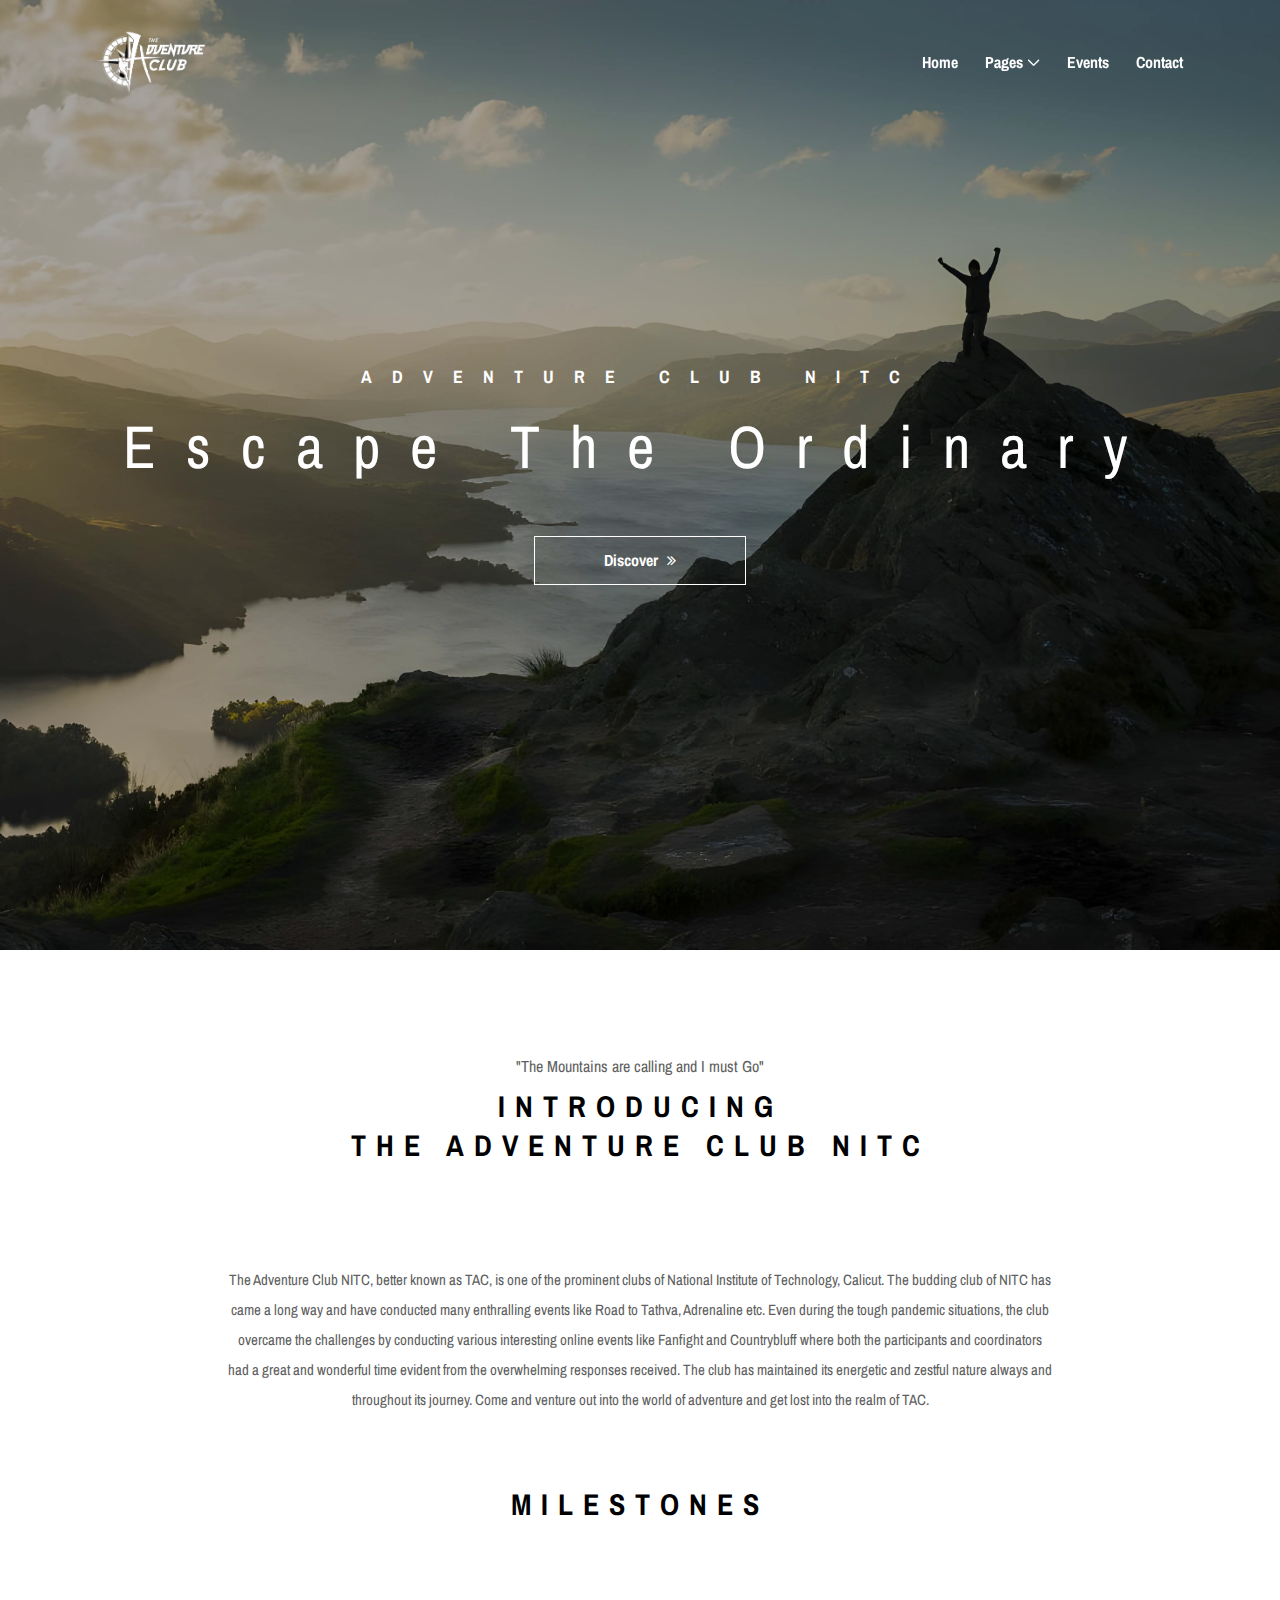
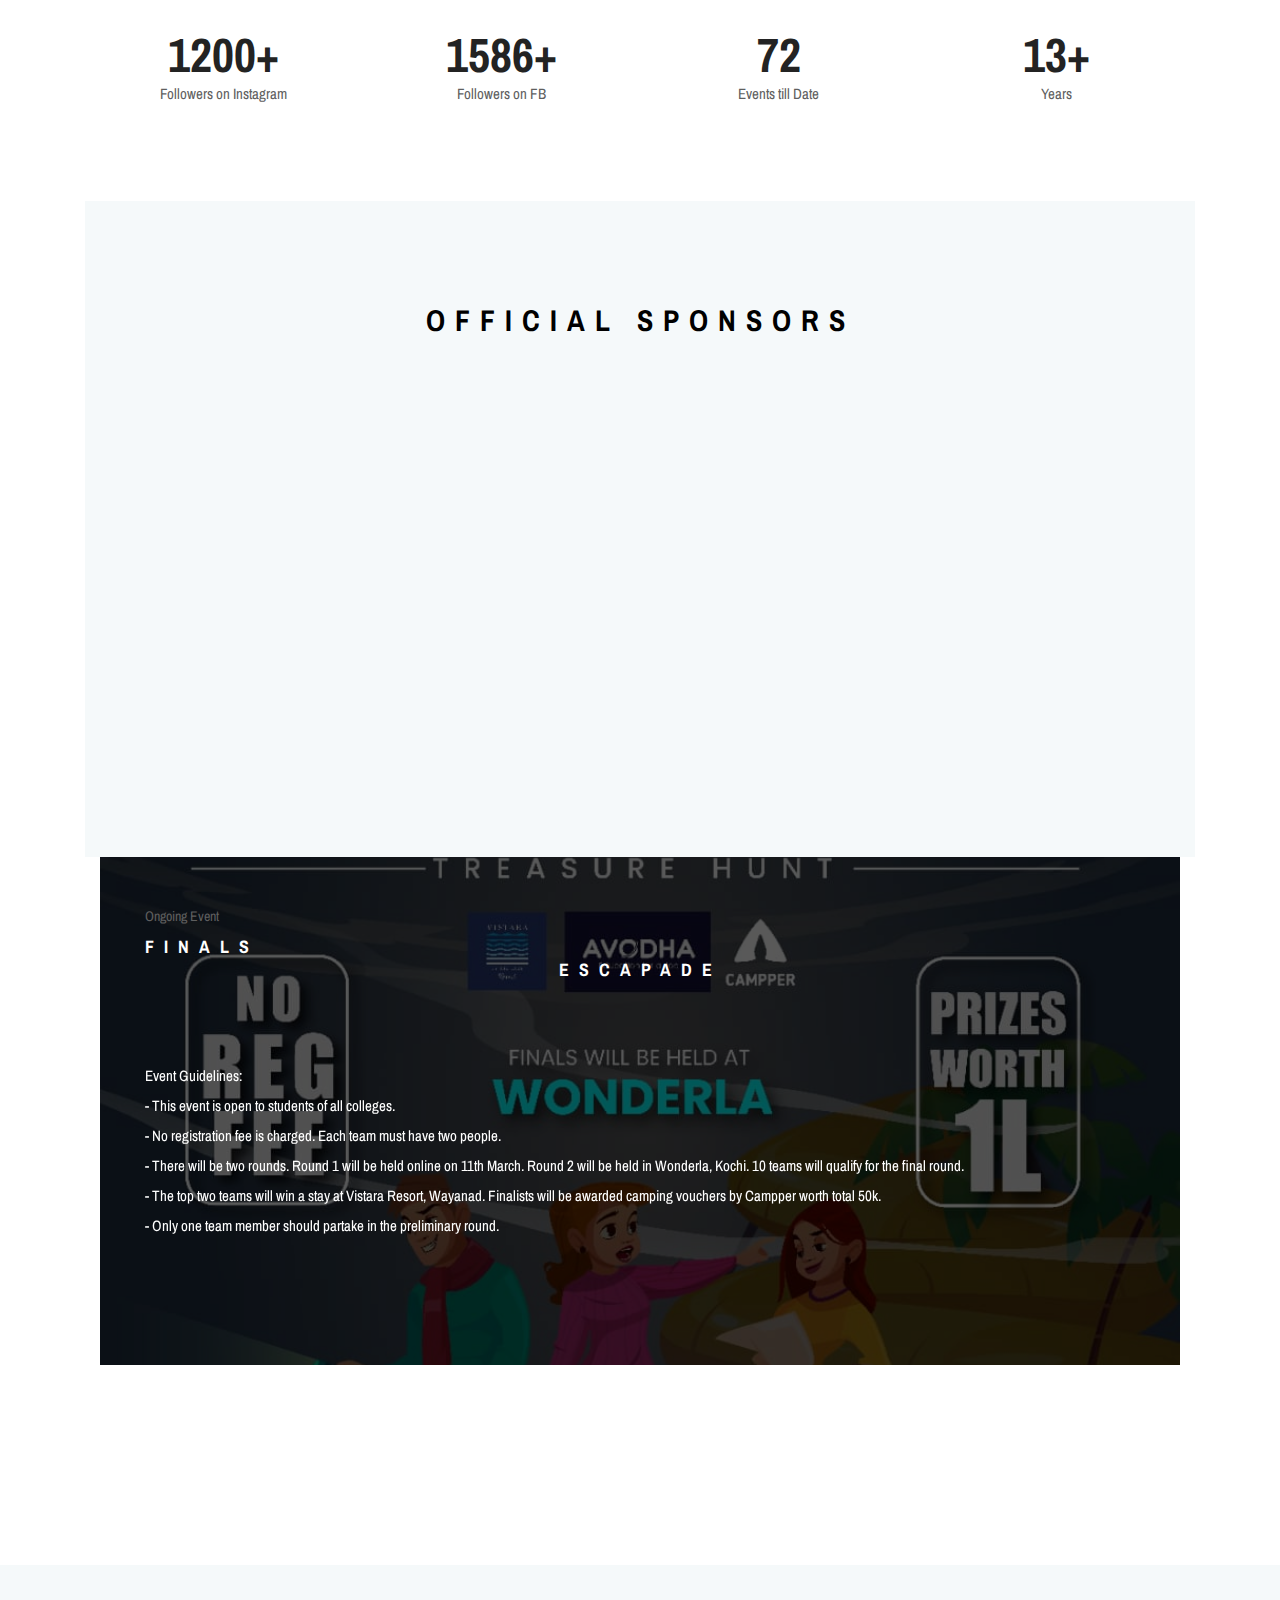
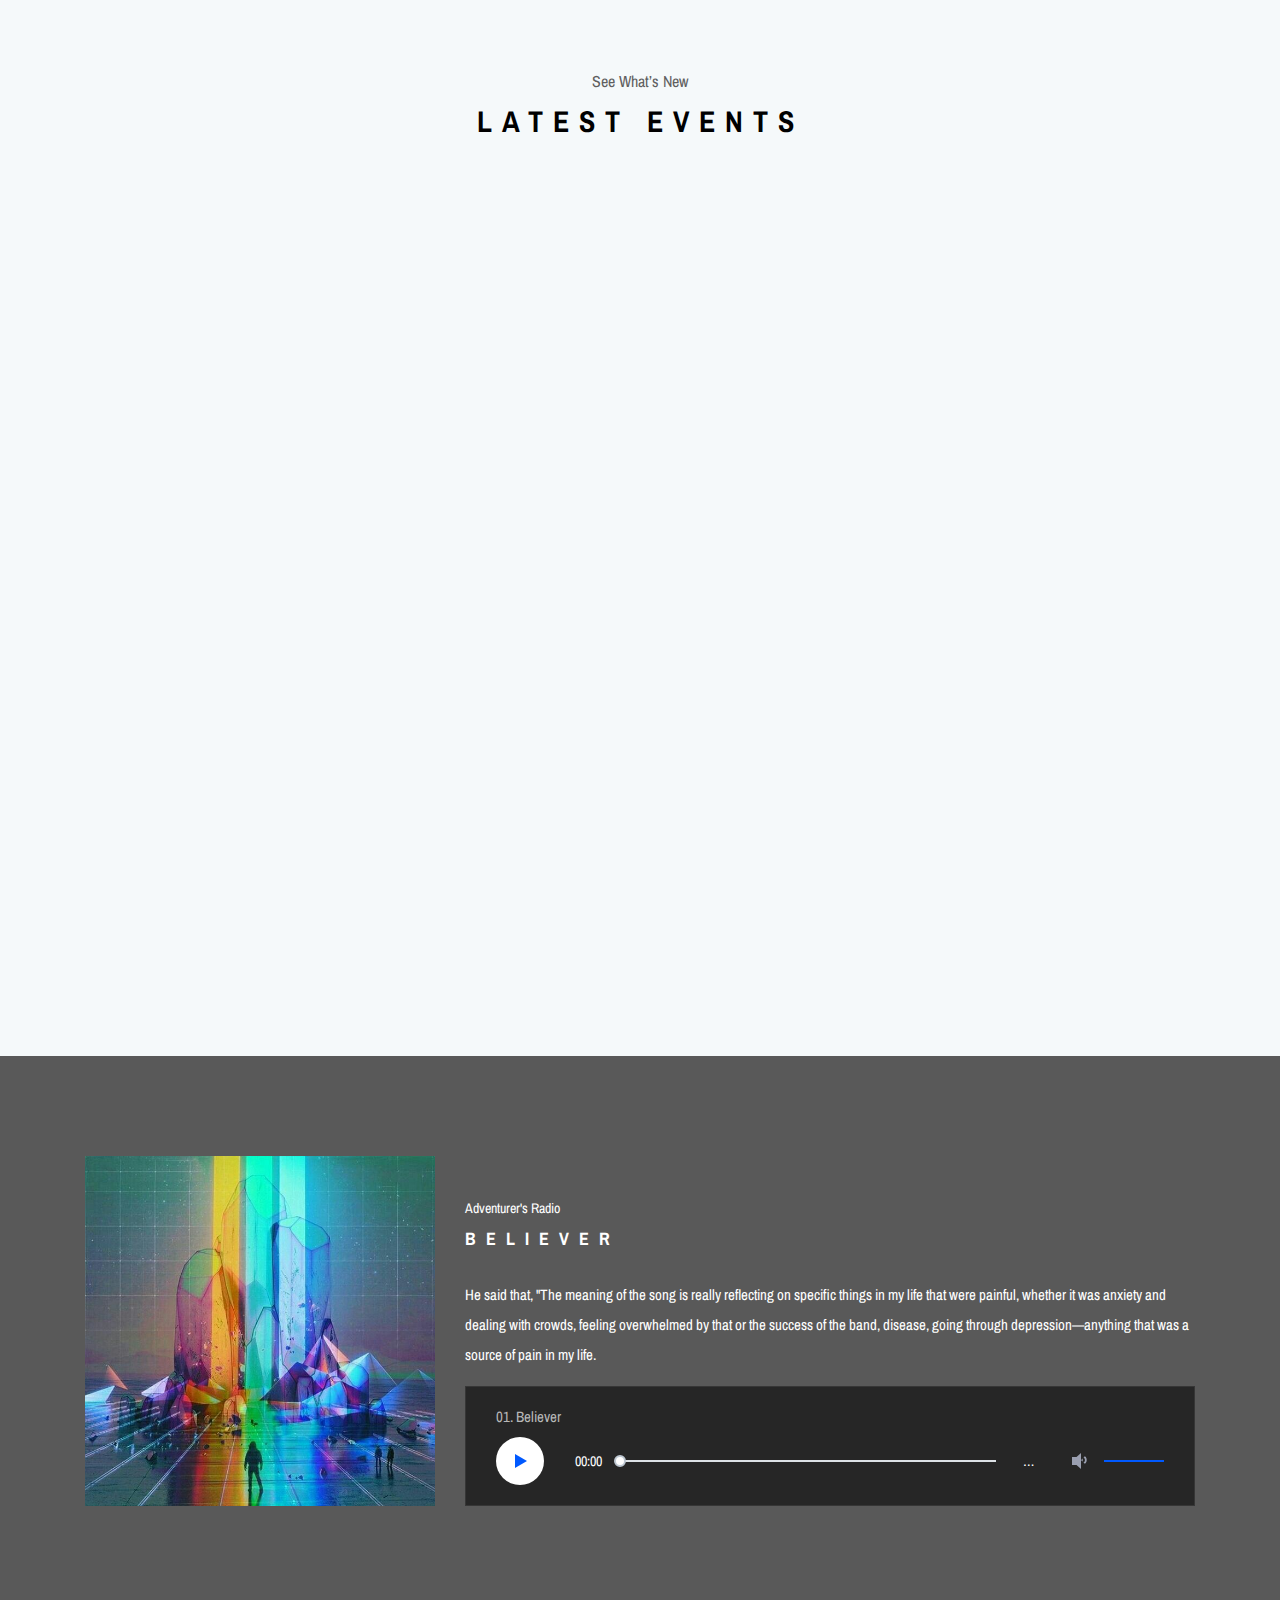
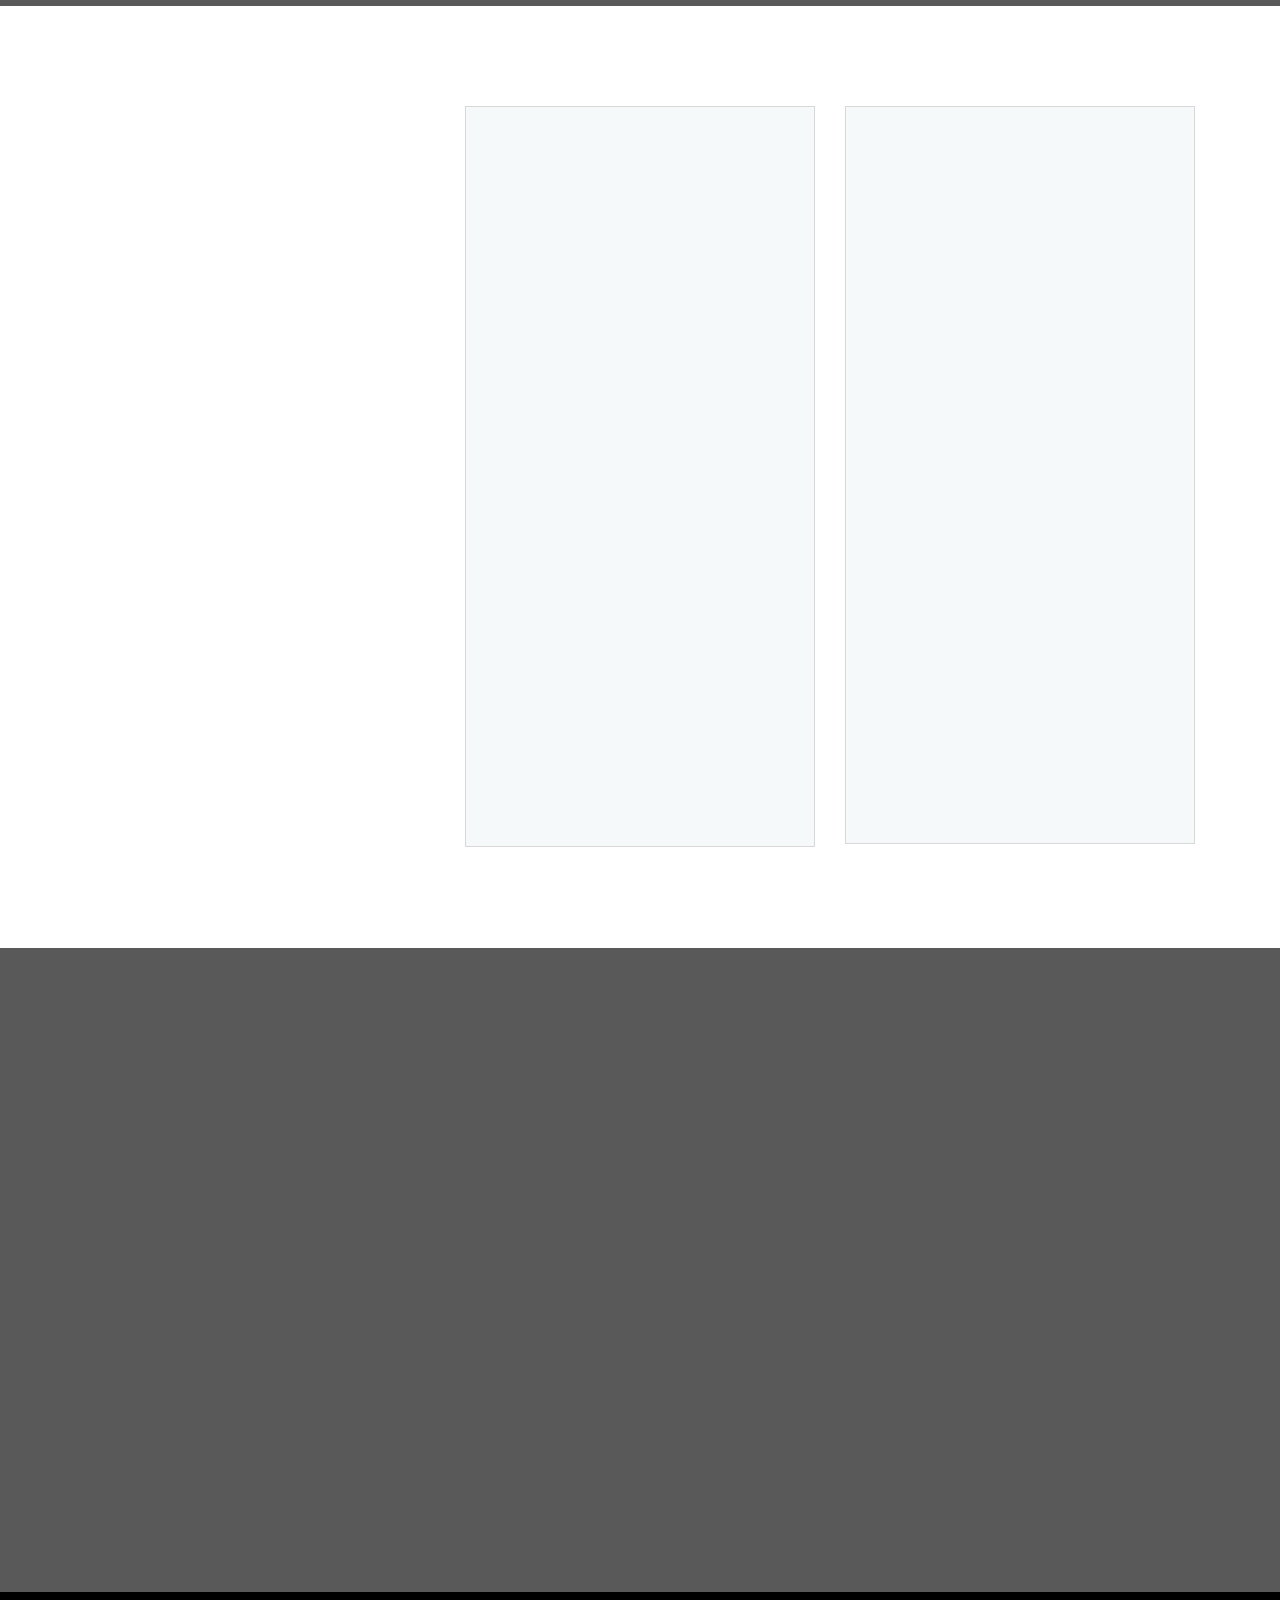
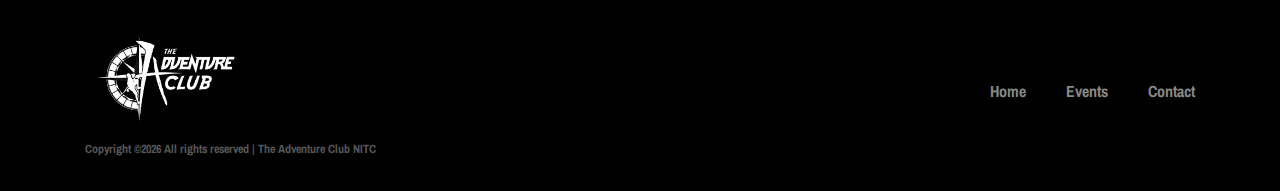
==== index.html @ 7102df71 "Update index.html" ====
<!DOCTYPE html>
<html lang="en">

<head>
    <meta charset="UTF-8">
    <meta name="description" content="">
    <meta http-equiv="X-UA-Compatible" content="IE=edge">
    <meta name="viewport" content="width=device-width, initial-scale=1, shrink-to-fit=no">
    <!-- The above 4 meta tags *must* come first in the head; any other head content must come *after* these tags -->
    <!-- Title -->
    <title>Adventure Club NITC</title> 
    <!-- Favicon -->
    <link rel="icon" href="img/favicon.ico">
    <!-- Stylesheet -->
    <link rel="stylesheet" href="style.css">

</head>

<body>
    <!-- Preloader -->
    <div class="preloader d-flex align-items-center justify-content-center">
        <div class="lds-ellipsis">
            <div></div>
            <div></div>
            <div></div>
            <div></div>
        </div>
    </div>

    <!-- ##### Header Area Start ##### -->
    <header class="header-area">
        <!-- Navbar Area -->
        <div class="oneMusic-main-menu">
            <div class="classy-nav-container breakpoint-off">
                <div class="container">
                    <!-- Menu -->
                    <nav class="classy-navbar justify-content-between" id="oneMusicNav">

                        <!-- Nav brand -->
                        <a href="index.html" class="nav-brand"><img src="img/advlogo.png" alt=""></a>

                        <!-- Navbar Toggler -->
                        <div class="classy-navbar-toggler">
                            <span class="navbarToggler"><span></span><span></span><span></span></span>
                        </div>

                        <!-- Menu -->
                        <div class="classy-menu">

                            <!-- Close Button -->
                            <div class="classycloseIcon">
                                <div class="cross-wrap"><span class="top"></span><span class="bottom"></span></div>
                            </div>

                            <!-- Nav Start -->
                            <div class="classynav">
                                <ul>
                                    <li><a href="index.html">Home</a></li>
                                    <!-- <li><a href="albums-store.html">Albums</a></li> -->
                                    <li><a href="#">Pages</a>
                                        <ul class="dropdown">
                                            <li><a href="index.html">Home</a></li>
                                            <!-- <li><a href="albums-store.html">Albums</a></li> -->
                                            <li><a href="event.html">Events</a></li>
                                            <!-- <li><a href="blog.html">News</a></li> -->
                                            <li><a href="contact.html">Contact</a></li>
                                            <!-- <li><a href="elements.html">Elements</a></li> -->
                                            <!-- <li><a href="login.html">Login</a></li>
                                            <li><a href="#">Dropdown</a>
                                                <ul class="dropdown">
                                                    <li><a href="#">Even Dropdown</a></li>
                                                    <li><a href="#">Even Dropdown</a></li>
                                                    <li><a href="#">Even Dropdown</a></li>
                                                    <li><a href="#">Even Dropdown</a>
                                                        <ul class="dropdown">
                                                            <li><a href="#">Deeply Dropdown</a></li>
                                                            <li><a href="#">Deeply Dropdown</a></li>
                                                            <li><a href="#">Deeply Dropdown</a></li>
                                                            <li><a href="#">Deeply Dropdown</a></li>
                                                            <li><a href="#">Deeply Dropdown</a></li>
                                                        </ul>
                                                    </li>
                                                    <li><a href="#">Even Dropdown</a></li>
                                                </ul>
                                            </li> -->
                                        </ul>
                                    </li>
                                    <li><a href="event.html">Events</a></li>
                                    <!-- <li><a href="blog.html">News</a></li> -->
                                    <li><a href="contact.html">Contact</a></li>
                                </ul>

                                <!-- Login/Register & Cart Button -->
                                
                            <!-- Nav End -->

                        </div>
                    </nav>
                </div>
            </div>
        </div>
    </header>
    <!-- ##### Header Area End ##### -->

    <!-- ##### Hero Area Start ##### -->
    <section class="hero-area">
        <div class="hero-slides owl-carousel">
            <!-- Single Hero Slide -->
            <div class="single-hero-slide d-flex align-items-center justify-content-center">
                <!-- Slide Img -->
                <div class="slide-img bg-img" style="background-image: url(img/backg.jpg);"></div>
                <!-- Slide Content -->
                <div class="container">
                    <div class="row">
                        <div class="col-12">
                            <div class="hero-slides-content text-center">
                                <h6 data-animation="fadeInUp" data-delay="100ms">Adventure Club NITC</h6>
                                <h2 data-animation="fadeInUp" data-delay="300ms">Escape the Ordinary<span>Escape the Ordinary</span></h2>
                                <a data-animation="fadeInUp" data-delay="500ms" href="#" class="btn oneMusic-btn mt-50">Discover <i class="fa fa-angle-double-right"></i></a>
                            </div>
                        </div>
                    </div>
                </div>
            </div>

            <!-- Single Hero Slide -->
            <div class="single-hero-slide d-flex align-items-center justify-content-center">
                <!-- Slide Img -->
                <div class="slide-img bg-img" style="background-image: url(img/NIT_Calicut.jpg);"></div>
                <!-- Slide Content -->
                <div class="container">
                    <div class="row">
                        <div class="col-12">
                            <div class="hero-slides-content text-center">
                                <h6 data-animation="fadeInUp" data-delay="100ms">Adventure Club NITC</h6>
                                <h2 data-animation="fadeInUp" data-delay="300ms">Escape the Ordinary <span>Escape the Ordinary</span></h2>
                                <a data-animation="fadeInUp" data-delay="500ms" href="#" class="btn oneMusic-btn mt-50">Discover <i class="fa fa-angle-double-right"></i></a>
                            </div>
                        </div>
                    </div>
                </div>
            </div>
        </div>
    </section>
    <!-- ##### Hero Area End ##### -->

    <!-- ##### Latest Albums Area Start ##### -->
    <section class="latest-albums-area section-padding-100">
        <div class="container">
            <div class="row">
                <div class="col-12">
                    <div class="section-heading style-2" id="intro">
                        <p>"The Mountains are calling and I must Go"</p>
                        <h2>INTRODUCING</h2>
                        <h2>The Adventure Club NITC</h2>
                    </div>
                </div>
            </div>
            <div class="row justify-content-center">
                <div class="col-12 col-lg-9">
                    <div class="ablums-text text-center mb-70">
                        <p>The Adventure Club NITC, better known as TAC, is one of the prominent clubs of National Institute of Technology, Calicut. The budding club of NITC has came a long way and have conducted many enthralling events like Road to Tathva, Adrenaline etc. Even during the tough pandemic situations, the club overcame the challenges by conducting various interesting online events like Fanfight and Countrybluff where both the participants and coordinators had a great and wonderful time evident from the overwhelming responses received. The club has maintained its energetic and zestful nature always and throughout its journey. Come and venture out into the world of adventure and get lost into the realm of TAC.</p>
                    </div>
                </div>
            </div>
            <!-- ========== Milestones ========== -->
            <div class="col-12">
                <div class="section-heading style-2">
                    <h2>Milestones</h2>
                </div>
            </div>

            <div class="col-12">
                <div class="oneMusic-cool-facts-area text-center">
                    <div class="row">

                        <!-- Single Cool Facts -->
                        <div class="col-12 col-sm-6 col-lg-3">
                            <div class="single-cool-fact mb-100">
                                <div class="scf-text">
                                    <h2><span class="counter">1200</span>+</h2>
                                    <p>Followers on Instagram</p>
                                </div>
                            </div>
                        </div>

                        <!-- Single Cool Facts -->
                        <div class="col-12 col-sm-6 col-lg-3">
                            <div class="single-cool-fact mb-100">
                                <div class="scf-text">
                                    <h2><span class="counter">1586</span>+</h2>
                                    <p>Followers on FB</p>
                                </div>
                            </div>
                        </div>

                        <!-- Single Cool Facts -->
                        <div class="col-12 col-sm-6 col-lg-3">
                            <div class="single-cool-fact mb-100">
                                <div class="scf-text">
                                    <h2><span class="counter">72</span></h2>
                                    <p>Events till Date</p>
                                </div>
                            </div>
                        </div>

                        <!-- Single Cool Facts -->
                        <div class="col-12 col-sm-6 col-lg-3">
                            <div class="single-cool-fact mb-100">
                                <div class="scf-text">
                                    <h2><span class="counter">13</span>+</h2>
                                    <p>Years</p>
                                </div>
                            </div>
                        </div>

                        

                    </div>
                </div>
            </div>


            

                        <!-- ========== Official Sponsers ========== -->
                       
                        <!-- ========== Official Sponsers ========== -->

                        <section class="oneMusic-buy-now-area has-fluid bg-gray section-padding-100">
                            <div class="container-fluid">
                                <div class="row">
                                    <div class="col-12">
                                        <div class="section-heading style-2">
                                    
                                            <h2>Official Sponsors</h2>
                                        </div>
                                    </div>
                                </div>
                    
                                <div class="row">
                    
                                     <!-- Single Album Area -->
                                     <div class="col-12 col-sm-6 col-md-4 col-lg-4">
                                        <div class="single-album-area wow fadeInUp" data-wow-delay="500ms">
                                            <div class="album-thumb">
                                                <img src="neena/wonderla.jpeg" alt="">
                                            </div>
                                            <div class="album-info">
                                                <a href="https://www.wonderla.com/ticket-prices/wonderla-kochi.html">
                                                    <h5>Wonderla Kochi</h5>
                                                </a>
                                                <!-- <p>Feb 2022</p> -->
                                            </div>
                                        </div>
                                    </div>
                    
                                
                    
                                    <!-- Single Album Area -->
                                    <div class="col-12 col-sm-6 col-md-4 col-lg-4">
                                        <div class="single-album-area wow fadeInUp" data-wow-delay="100ms">
                                            <div class="album-thumb">
                                                <img src="neena/avodha.jpeg" alt="">
                                            </div>
                                            <div class="album-info">
                                                <a href="https://avodha.com/">
                                                    <h5>Avodha Edutech Kochi</h5>
                                                </a>
                                                
                                            </div>
                                        </div>
                                    </div>
                    
                                   
                    
                    
                                   
                                    <!-- Single Album Area -->
                                    <div class="col-12 col-sm-6 col-md-4 col-lg-4">
                                        <div class="single-album-area wow fadeInUp" data-wow-delay="400ms">
                                            <div class="album-thumb">
                                                <img src="neena/vistara.gif" alt="">
                                            </div>
                                            <div class="album-info">
                                                <a href="https://vistararesort.com/">
                                                    <h5>Vistara Resort Wayanad</h5>
                                                </a>
                                                
                                            </div>
                                        </div>
                                    </div>
                    
                    
                                </div>
                    
                        </section>

            <!-- <div class="row">
                <div class="col-12">
                    <div class="albums-slideshow owl-carousel"> -->
                        <!-- Single Album -->
                        <!-- <div class="single-album">
                            <img src="img/bg-img/a1.jpg" alt="">
                            <div class="album-info">
                                <a href="#">
                                    <h5>The Cure</h5>
                                </a>
                                <p>Second Song</p>
                            </div>
                        </div> -->

                        <!-- Single Album -->
                        <!-- <div class="single-album">
                            <img src="img/bg-img/a2.jpg" alt="">
                            <div class="album-info">
                                <a href="#">
                                    <h5>Sam Smith</h5>
                                </a>
                                <p>Underground</p>
                            </div>
                        </div> -->

                        <!-- Single Album -->
                        <!-- <div class="single-album">
                            <img src="img/bg-img/a3.jpg" alt="">
                            <div class="album-info">
                                <a href="#">
                                    <h5>Will I am</h5>
                                </a>
                                <p>First</p>
                            </div>
                        </div> -->

                        <!-- Single Album -->
                        <!-- <div class="single-album">
                            <img src="img/bg-img/a4.jpg" alt="">
                            <div class="album-info">
                                <a href="#">
                                    <h5>The Cure</h5>
                                </a>
                                <p>Second Song</p>
                            </div>
                        </div> -->

                        <!-- Single Album -->
                        <!-- <div class="single-album">
                            <img src="img/bg-img/a5.jpg" alt="">
                            <div class="album-info">
                                <a href="#">
                                    <h5>DJ SMITH</h5>
                                </a>
                                <p>The Album</p>
                            </div>
                        </div> -->

                        <!-- Single Album -->
                        <!-- <div class="single-album">
                            <img src="img/bg-img/a6.jpg" alt="">
                            <div class="album-info">
                                <a href="#">
                                    <h5>The Ustopable</h5>
                                </a>
                                <p>Unplugged</p>
                            </div>
                        </div> -->

                        <!-- Single Album -->
                        <!-- <div class="single-album">
                            <img src="img/bg-img/a7.jpg" alt="">
                            <div class="album-info">
                                <a href="#">
                                    <h5>Beyonce</h5>
                                </a>
                                <p>Songs</p>
                            </div>
                        </div> -->

                        <div class="col-12 col-lg-12">
                            <div class="testimonials-area mb-100 bg-img bg-overlay" style="background-image: url(img/bg-img/bg-3.jpg);">
                                <div class="section-heading white text-left mb-50">
                                    <p>Ongoing Event</p>
                                    <h2>FINALS</h2>
                                    <h2 style="text-align: center;">Escapade</h2>


                                </div>
                                <!-- Testimonial Slide -->
                                <div class="testimonials-slide owl-carousel">
                                    <!-- Single Slide -->
                                    <div class="single-slide">
                                        
                                        

                                        <div class="testimonial-info d-flex align-items-center">
                                            <p>Event Guidelines: <br>

                                                - This event is open to students of all colleges.<br>
                                                
                                               - No registration fee is charged. Each team must have two people.<br>
                                                
                                                - There will be two rounds. Round 1 will be held online on 11th March. Round 2 will be held in
                                                
                                                Wonderla, Kochi. 10 teams will qualify for the final round.<br>
                                                
                                                -
                                                
                                                The top two teams will win a stay at Vistara Resort,
                                                
                                                Wayanad. Finalists will be awarded camping vouchers by
                                                
                                                Campper worth total 50k. <br>- Only one team member should partake in the
                                                
                                                preliminary round. </p>
                                            
                                           
                                           
                                        </div>
                                       

                                        <div class="col-12 text-center wow fadeInUp" data-wow-delay="500ms">
                                            <a href="#"><button class="btn oneMusic-btn mt-30" type="submit">View Winners<i class="fa fa-angle-double-right"></i></button></a>
                                        </div>

                                    </div>
                                    <!-- Single Slide -->
                                    <!-- <div class="single-slide">
                                        <p>Nam tristique ex vel magna tincidunt, ut porta nisl finibus. Vivamus eu dolor eu quam varius rutrum. Fusce nec justo id sem aliquam fringilla nec non lacus. Suspendisse eget lobortis nisi, ac cursus odio. Vivamus nibh velit, rutrum.</p>
                                        <div class="testimonial-info d-flex align-items-center">
                                            <div class="testimonial-thumb">
                                                <img src="img/bg-img/t1.jpg" alt="">
                                            </div>
                                            <p>Nazrul Islam, Developer</p>
                                        </div>
                                    </div> -->
                                </div>
                            </div>
                        </div>

                    </div>
                </div>
            </div>
        </div>
    </section>
    <!-- ##### Latest Albums Area End ##### -->


    <!-- ##### Buy Now Area Start ##### -->
    <section class="oneMusic-buy-now-area has-fluid bg-gray section-padding-100">
        <div class="container-fluid">
            <div class="row">
                <div class="col-12">
                    <div class="section-heading style-2">
                        <p>See What’s New</p>
                        <h2>Latest Events</h2>
                    </div>
                </div>
            </div>

            <div class="row">

                 <!-- Single Album Area -->
                 <div class="col-12 col-sm-6 col-md-4 col-lg-2">
                    <div class="single-album-area wow fadeInUp" data-wow-delay="500ms">
                        <div class="album-thumb">
                            <img src="img/saleem/road to tatva.png" alt="">
                        </div>
                        <div class="album-info">
                            <a href="#">
                                <h5>Road To Tatva</h5>
                            </a>
                            <p>Feb 2022</p>
                        </div>
                    </div>
                </div>

                <!-- Single Album Area -->
                <div class="col-12 col-sm-6 col-md-4 col-lg-2">
                    <div class="single-album-area wow fadeInUp" data-wow-delay="100ms">
                        <div class="album-thumb">
                            <img src="img/saleem/Country.jpg" alt="">
                            <!-- Album Price -->
                            
                            <!-- Play Icon -->
                            
                        </div>
                        <div class="album-info">
                            <a href="#">
                                <h5>Country Bluff</h5>
                            </a>
                            <p>Dec 2021</p>
                        </div>
                    </div>
                </div>

                <!-- Single Album Area -->
                <div class="col-12 col-sm-6 col-md-4 col-lg-2">
                    <div class="single-album-area wow fadeInUp" data-wow-delay="200ms">
                        <div class="album-thumb">
                            <img src="img/saleem/Onamchains.jpg" alt="">
                        </div>
                        <div class="album-info">
                            <a href="#">
                                <h5>ഓണചങ്ങല</h5>
                            </a>
                            <p>Aug 2021</p>
                        </div>
                    </div>
                </div>


               
                <!-- Single Album Area -->
                <div class="col-12 col-sm-6 col-md-4 col-lg-2">
                    <div class="single-album-area wow fadeInUp" data-wow-delay="600ms">
                        <div class="album-thumb">
                            <img src="img/saleem/snap.jpg" alt="">
                        </div>
                        <div class="album-info">
                            <a href="#">
                                <h5>Snapchart Workshop</h5>
                            </a>
                            <p>June 2021</p>
                        </div>
                    </div>
                </div>

                <!-- Single Album Area -->
                <div class="col-12 col-sm-6 col-md-4 col-lg-2">
                    <div class="single-album-area wow fadeInUp" data-wow-delay="600ms">
                        <div class="album-thumb">
                            <img src="img/saleem/fan_fight.jpg" alt="">
                        </div>
                        <div class="album-info">
                            <a href="#">
                                <h5>Fan-Fight</h5>
                            </a>
                            <p>March 2021</p>
                        </div>
                    </div>
                </div>

                <!-- Single Album Area -->
                <div class="col-12 col-sm-6 col-md-4 col-lg-2">
                    <div class="single-album-area wow fadeInUp" data-wow-delay="100ms">
                        <div class="album-thumb">
                            <img src="img/saleem/faux.jpg" alt="">
                        </div>
                        <div class="album-info">
                            <a href="#">
                                <h5>Faus Pass</h5>
                            </a>
                            <p>March 2021</p>
                        </div>
                    </div>
                </div>

                <!-- Single Album Area -->
                <div class="col-12 col-sm-6 col-md-4 col-lg-2">
                    <div class="single-album-area wow fadeInUp" data-wow-delay="300ms">
                        <div class="album-thumb">
                            <img src="img/saleem/ludo.jpg" alt="">
                           
                        </div>
                        <div class="album-info">
                            <a href="#">
                                <h5>Ludo</h5>
                            </a>
                            <p>Nov 2020</p>
                        </div>
                    </div>
                </div>

                   <!-- Single Album Area -->
                   <div class="col-12 col-sm-6 col-md-4 col-lg-2">
                    <div class="single-album-area wow fadeInUp" data-wow-delay="300ms">
                        <div class="album-thumb">
                            <img src="img/saleem/AmongUS.jpg" alt="">
                        </div>
                        <div class="album-info">
                            <a href="#">
                                <h5>Among Us</h5>
                            </a>
                            <p>Nov 2020</p>
                        </div>
                    </div>
                </div>


                <!-- Single Album Area -->
                <div class="col-12 col-sm-6 col-md-4 col-lg-2">
                    <div class="single-album-area wow fadeInUp" data-wow-delay="200ms">
                        <div class="album-thumb">
                            <img src="img/saleem/ipl.jpg" alt="">
                        </div>
                        <div class="album-info">
                            <a href="#">
                                <h5>IPL prediction</h5>
                            </a>
                            <p>Sep 2020</p>
                        </div>
                    </div>
                </div>

                 <!-- Single Album Area -->
                 <div class="col-12 col-sm-6 col-md-4 col-lg-2">
                    <div class="single-album-area wow fadeInUp" data-wow-delay="500ms">
                        <div class="album-thumb">
                            <img src="img/saleem/advrenture_onam.jpg" alt="">
                           
                        </div>
                        <div class="album-info">
                            <a href="#">
                                <h5>Adventure Onam</h5>
                            </a>
                            <p>Aug 2020</p>
                        </div>
                    </div>
                </div>

                
             
                <!-- Single Album Area -->
                <div class="col-12 col-sm-6 col-md-4 col-lg-2">
                    <div class="single-album-area wow fadeInUp" data-wow-delay="400ms">
                        <div class="album-thumb">
                            <img src="img/saleem/Adrenaline19.jpg" alt="">
                        </div>
                        <div class="album-info">
                            <a href="#">
                                <h5>Adrenaline</h5>
                            </a>
                            <p>Feb 2019</p>
                        </div>
                    </div>
                </div>


               
                <!-- Single Album Area -->
                <div class="col-12 col-sm-6 col-md-4 col-lg-2">
                    <div class="single-album-area wow fadeInUp" data-wow-delay="400ms">
                        <div class="album-thumb">
                            <img src="img/saleem/pubg.jpg" alt="">
                        </div>
                        <div class="album-info">
                            <a href="#">
                                <h5>PUBG</h5>
                            </a>
                            <p>Sep 2018</p>
                        </div>
                    </div>
                </div>


            </div>

            <div class="row">
                <div class="col-12">
                    <div class="load-more-btn text-center wow fadeInUp" data-wow-delay="300ms">
                        <a href="#" class="btn oneMusic-btn">Load More <i class="fa fa-angle-double-right"></i></a>
                    </div>
                </div>
            </div>
        </div>
    </section>
    <!-- ##### Buy Now Area End ##### -->

    <!-- ##### Featured Artist Area Start ##### -->
    <section class="featured-artist-area section-padding-100 bg-img bg-overlay bg-fixed" style="background-image: url(img/bg-img/bg-4.jpg);">
        <div class="container">
            <div class="row align-items-end">
                <div class="col-12 col-md-5 col-lg-4">
                    <div class="featured-artist-thumb">
                        <img src="img/bg-img/fa.jpg" alt="">
                    </div>
                </div>
                <div class="col-12 col-md-7 col-lg-8">
                    <div class="featured-artist-content">
                        <!-- Section Heading -->
                        <div class="section-heading white text-left mb-30">
                            <p>Adventurer's Radio</p>
                            <h2>Believer</h2>
                        </div>
                        <p>He said that, "The meaning of the song is really reflecting on specific things in my life that were painful, whether it was anxiety and dealing with crowds, feeling overwhelmed by that or the success of the band, disease, going through depression—anything that was a source of pain in my life.</p>
                        <div class="song-play-area">
                            <div class="song-name">
                                <p>01. Believer</p>
                            </div>
                            <audio preload="auto" controls>
                                <source src="audio/dummy-audio.mp3">
                            </audio>
                        </div>
                    </div>
                </div>
            </div>
        </div>
    </section>
    <!-- ##### Featured Artist Area End ##### -->

    <!-- ##### Miscellaneous Area Start ##### -->
    <section class="miscellaneous-area section-padding-100-0">
        <div class="container">
            <div class="row">
                <!-- ***** Weeks Top ***** -->
                <div class="col-12 col-lg-4">
                    <div class="weeks-top-area mb-100">
                        <div class="section-heading text-left mb-50 wow fadeInUp" data-wow-delay="50ms">
                            <p>See what’s Popular</p>
                            <h2>Voted Terrain</h2>
                        </div>

                        <!-- Single Top Item -->
                        <div class="single-top-item d-flex wow fadeInUp" data-wow-delay="100ms">
                            <div class="thumbnail">
                                <img src="img/bg-img/wt1.jpeg" alt="">
                            </div>
                            <div class="content-">
                                <h6>1 . Beach</h6>
                                <p>23%</p>
                            </div>
                        </div>

                        <!-- Single Top Item -->
                        <div class="single-top-item d-flex wow fadeInUp" data-wow-delay="150ms">
                            <div class="thumbnail">
                                <img src="img/bg-img/wt2.jpg" alt="">
                            </div>
                            <div class="content-">
                                <h6>2 . Mountain</h6>
                                <p>21%</p>
                            </div>
                        </div>

                        <!-- Single Top Item -->
                        <div class="single-top-item d-flex wow fadeInUp" data-wow-delay="200ms">
                            <div class="thumbnail">
                                <img src="img/bg-img/wt3.jpg" alt="">
                            </div>
                            <div class="content-">
                                <h6>3 . Forest</h6>
                                <p>18%</p>
                            </div>
                        </div>

                        <!-- Single Top Item -->
                        <div class="single-top-item d-flex wow fadeInUp" data-wow-delay="250ms">
                            <div class="thumbnail">
                                <img src="img/bg-img/wt4.jpg" alt="">
                            </div>
                            <div class="content-">
                                <h6>4 . Hill</h6>
                                <p>16%</p>
                            </div>
                        </div>

                        <!-- Single Top Item -->
                        <div class="single-top-item d-flex wow fadeInUp" data-wow-delay="300ms">
                            <div class="thumbnail">
                                <img src="img/bg-img/wt5.jpg" alt="">
                            </div>
                            <div class="content-">
                                <h6>5 . Lake</h6>
                                <p>12%</p>
                            </div>
                        </div>

                        <!-- Single Top Item -->
                        <div class="single-top-item d-flex wow fadeInUp" data-wow-delay="350ms">
                            <div class="thumbnail">
                                <img src="img/bg-img/wt6.jpg" alt="">
                            </div>
                            <div class="content-">
                                <h6>6 . Desert</h6>
                                <p>10%</p>
                            </div>
                        </div>

                    </div>
                </div>

                <!-- ***** New Hits Songs ***** -->
                <div class="col-12 col-lg-4">
                    <div class="new-hits-area mb-100">
                        <div class="section-heading text-left mb-50 wow fadeInUp" data-wow-delay="50ms">
                            <p>Tuned</p>
                            <h2>Adventurer's Playlist</h2>
                        </div>

                        <!-- Single Top Item -->
                        <div class="single-new-item d-flex align-items-center justify-content-between wow fadeInUp" data-wow-delay="100ms">
                            <div class="first-part d-flex align-items-center">
                                <div class="thumbnail">
                                    <img src="img/bg-img/wt7.jpg" alt="">
                                </div>
                                <div class="content-">
                                    <h6>Thunder</h6>
                                    <p>Imagine Dragons</p>
                                </div>
                            </div>
                            <audio preload="auto" controls>
                                <source src="audio/Thunder.mp3">
                            </audio>
                        </div>

                        <!-- Single Top Item -->
                        <div class="single-new-item d-flex align-items-center justify-content-between wow fadeInUp" data-wow-delay="150ms">
                            <div class="first-part d-flex align-items-center">
                                <div class="thumbnail">
                                    <img src="img/bg-img/wt8.jpg" alt="">
                                </div>
                                <div class="content-">
                                    <h6>Counting Stars</h6>
                                    <p>One Republic</p>
                                </div>
                            </div>
                            <audio preload="auto" controls>
                                <source src="audio/CS.mp3">
                            </audio>
                        </div>

                        <!-- Single Top Item -->
                        <div class="single-new-item d-flex align-items-center justify-content-between wow fadeInUp" data-wow-delay="200ms">
                            <div class="first-part d-flex align-items-center">
                                <div class="thumbnail">
                                    <img src="img/bg-img/wt9.jpg" alt="">
                                </div>
                                <div class="content-">
                                    <h6>Numb</h6>
                                    <p>Linkin Park</p>
                                </div>
                            </div>
                            <audio preload="auto" controls>
                                <source src="audio/Numb.mp3">
                            </audio>
                        </div>

                        <!-- Single Top Item -->
                        <div class="single-new-item d-flex align-items-center justify-content-between wow fadeInUp" data-wow-delay="250ms">
                            <div class="first-part d-flex align-items-center">
                                <div class="thumbnail">
                                    <img src="img/bg-img/wt10.jpg" alt="">
                                </div>
                                <div class="content-">
                                    <h6>Battle Symphony</h6>
                                    <p>Linkin Park</p>
                                </div>
                            </div>
                            <audio preload="auto" controls>
                                <source src="audio/BS.mp3">
                            </audio>
                        </div>

                        <!-- Single Top Item -->
                        <div class="single-new-item d-flex align-items-center justify-content-between wow fadeInUp" data-wow-delay="300ms">
                            <div class="first-part d-flex align-items-center">
                                <div class="thumbnail">
                                    <img src="img/bg-img/wt11.jpg" alt="">
                                </div>
                                <div class="content-">
                                    <h6>On My Way</h6>
                                    <p>Alan Walker</p>
                                </div>
                            </div>
                            <audio preload="auto" controls>
                                <source src="audio/OMW.mp3">
                            </audio>
                        </div>

                        <!-- Single Top Item -->
                        <div class="single-new-item d-flex align-items-center justify-content-between wow fadeInUp" data-wow-delay="350ms">
                            <div class="first-part d-flex align-items-center">
                                <div class="thumbnail">
                                    <img src="img/bg-img/wt12.jpg" alt="">
                                </div>
                                <div class="content-">
                                    <h6>Payphone</h6>
                                    <p>Maroon 5</p>
                                </div>
                            </div>
                            <audio preload="auto" controls>
                                <source src="audio/PP.mp3">
                            </audio>
                        </div>
                    </div>
                </div>

                <!-- ***** Popular Artists ***** -->
                <div class="col-12 col-lg-4">
                    <div class="popular-artists-area mb-100">
                        <div class="section-heading text-left mb-50 wow fadeInUp" data-wow-delay="50ms">
                            <p>Curated</p>
                            <h2>Bucket List</h2>
                        </div>

                        <!-- Single Artist -->
                        <div class="single-artists d-flex align-items-center wow fadeInUp" data-wow-delay="100ms">
                            <div class="thumbnail">
                                <img src="img/bg-img/pa1.jpg" alt="">
                            </div>
                            <div class="content-">
                                <p>1. Solang valley</p>
                            </div>
                        </div>

                        <!-- Single Artist -->
                        <div class="single-artists d-flex align-items-center wow fadeInUp" data-wow-delay="150ms">
                            <div class="thumbnail">
                                <img src="img/bg-img/pa2.jpg" alt="">
                            </div>
                            <div class="content-">
                                <p>2. Wei Sadong falls</p>
                            </div>
                        </div>

                        <!-- Single Artist -->
                        <div class="single-artists d-flex align-items-center wow fadeInUp" data-wow-delay="200ms">
                            <div class="thumbnail">
                                <img src="img/bg-img/pa3.jpg" alt="">
                            </div>
                            <div class="content-">
                                <p>3. Rann of kutch</p>
                            </div>
                        </div>

                        <!-- Single Artist -->
                        <div class="single-artists d-flex align-items-center wow fadeInUp" data-wow-delay="250ms">
                            <div class="thumbnail">
                                <img src="img/bg-img/pa4.jpg" alt="">
                            </div>
                            <div class="content-">
                                <p>4. Ellora</p>
                            </div>
                        </div>

                        <!-- Single Artist -->
                        <div class="single-artists d-flex align-items-center wow fadeInUp" data-wow-delay="300ms">
                            <div class="thumbnail">
                                <img src="img/bg-img/pa5.jpg" alt="">
                            </div>
                            <div class="content-">
                                <p>5. Ladakh</p>
                            </div>
                        </div>

                        <!-- Single Artist -->
                        <div class="single-artists d-flex align-items-center wow fadeInUp" data-wow-delay="350ms">
                            <div class="thumbnail">
                                <img src="img/bg-img/pa6.jpg" alt="">
                            </div>
                            <div class="content-">
                                <p>6. Tawang</p>
                            </div>
                        </div>

                        <!-- Single Artist -->
                        <div class="single-artists d-flex align-items-center wow fadeInUp" data-wow-delay="400ms">
                            <div class="thumbnail">
                                <img src="img/bg-img/pa7.jpg" alt="">
                            </div>
                            <div class="content-">
                                <p>7. Pondicherry</p>
                            </div>
                        </div>

                    </div>
                </div>
            </div>
        </div>
    </section>
    <!-- ##### Miscellaneous Area End ##### -->

    <!-- ##### Contact Area Start ##### -->
    <section class="contact-area section-padding-100 bg-img bg-overlay bg-fixed has-bg-img" style="background-image: url(img/logo_withbg.jpg);">
        <div class="container">
            <div class="row">
                <div class="col-12">
                    <div class="section-heading white wow fadeInUp" data-wow-delay="100ms">
                        <p></p>
                        <h2>Get In Touch</h2>
                    </div>
                </div>
            </div>

            <div class="row">
                <div class="col-12">
                    <!-- Contact Form Area -->
                    <div class="contact-form-area">
                        <form action="#" method="post">
                            <div class="row">
                                <div class="col-md-6 col-lg-4">
                                    <div class="form-group wow fadeInUp" data-wow-delay="100ms">
                                        <input type="text" class="form-control" id="name" placeholder="Name">
                                    </div>
                                </div>
                                <div class="col-md-6 col-lg-4">
                                    <div class="form-group wow fadeInUp" data-wow-delay="200ms">
                                        <input type="email" class="form-control" id="email" placeholder="E-mail">
                                    </div>
                                </div>
                                <div class="col-lg-4">
                                    <div class="form-group wow fadeInUp" data-wow-delay="300ms">
                                        <input type="text" class="form-control" id="subject" placeholder="Subject">
                                    </div>
                                </div>
                                <div class="col-12">
                                    <div class="form-group wow fadeInUp" data-wow-delay="400ms">
                                        <textarea name="message" class="form-control" id="message" cols="30" rows="10" placeholder="Message"></textarea>
                                    </div>
                                </div>
                                <div class="col-12 text-center wow fadeInUp" data-wow-delay="500ms">
                                    <button class="btn oneMusic-btn mt-30" type="submit">Send <i class="fa fa-angle-double-right"></i></button>
                                </div>
                            </div>
                        </form>
                    </div>
                </div>
            </div>
        </div>
    </section>
    <!-- ##### Contact Area End ##### -->

    <!-- ##### Footer Area Start ##### -->
    <footer class="footer-area">
        <div class="container">
            <div class="row d-flex flex-wrap align-items-center">
                <div class="col-12 col-md-6">
                    <a href="#"><img class="low-logo" src="img/core-img/logo.png" alt=""></a>
                    <p class="copywrite-text"><a href="#"><!-- Link back to Colorlib can't be removed. Template is licensed under CC BY 3.0. -->
Copyright &copy;<script>document.write(new Date().getFullYear());</script> All rights reserved | <a>The Adventure Club NITC </a>
<!-- Link back to Colorlib can't be removed. Template is licensed under CC BY 3.0. --></p>
                </div>

                <div class="col-12 col-md-6">
                    <div class="footer-nav">
                        <ul>
                            <li><a href="./index.html">Home</a></li>
                            <!-- <li><a href="#">Albums</a></li> -->
                            <li><a href="./event.html">Events</a></li>
                            <!-- <li><a href="./blog.html">News</a></li> -->
                            <li><a href="./contact.html">Contact</a></li>
                        </ul>
                    </div>
                </div>
            </div>
        </div>
    </footer>
    <!-- ##### Footer Area Start ##### -->

    <!-- ##### All Javascript Script ##### -->
    <!-- jQuery-2.2.4 js -->
    <script src="js/jquery/jquery-2.2.4.min.js"></script>
    <!-- Popper js -->
    <script src="js/bootstrap/popper.min.js"></script>
    <!-- Bootstrap js -->
    <script src="js/bootstrap/bootstrap.min.js"></script>
    <!-- All Plugins js -->
    <script src="js/plugins/plugins.js"></script>
    <!-- Active js -->
    <script src="js/active.js"></script>
</body>

</html>
---- style.css ----
/* [Master Stylesheet - v1.0] */
/* :: 1.0 Import Fonts */
@import url("https://fonts.googleapis.com/css?family=Archivo+Narrow:400,400i,500,500i,600,600i,700,700i");
/* :: 2.0 Import All CSS */
@import url(css/bootstrap.min.css);
@import url(css/classy-nav.css);
@import url(css/owl.carousel.min.css);
@import url(css/animate.css);
@import url(css/magnific-popup.css);
@import url(css/font-awesome.min.css);
@import url(css/audioplayer.css);
@import url(css/one-music-icon.css);
/* :: 3.0 Base CSS */
* {
  margin: 0;
  padding: 0;
}

body {
  font-family: "Archivo Narrow", sans-serif;
  font-size: 14px;
}

h1,
h2,
h3,
h4,
h5,
h6 {
  font-family: "Archivo Narrow", sans-serif;
  color: #000000;
  line-height: 1.3;
  font-weight: 700;
}

p {
  font-family: "Archivo Narrow", sans-serif;
  color: #5f5f5f;
  font-size: 15px;
  line-height: 2;
  font-weight: 400;
}

a,
a:hover,
a:focus {
  -webkit-transition-duration: 500ms;
  transition-duration: 500ms;
  text-decoration: none;
  outline: 0 solid transparent;
  color: #000000;
  font-weight: 700;
  font-size: 16px;
  font-family: "Archivo Narrow", sans-serif;
}

ul,
ol {
  margin: 0;
}
ul li,
ol li {
  list-style: none;
}

img {
  height: auto;
  max-width: 100%;
}

/* :: 3.1.0 Spacing */
.mt-15 {
  margin-top: 15px !important;
}

.mt-30 {
  margin-top: 30px !important;
}

.mt-50 {
  margin-top: 50px !important;
}

.mt-70 {
  margin-top: 70px !important;
}

.mt-100 {
  margin-top: 100px !important;
}

.mb-15 {
  margin-bottom: 15px !important;
}

.mb-30 {
  margin-bottom: 30px !important;
}

.mb-50 {
  margin-bottom: 50px !important;
}

.mb-70 {
  margin-bottom: 70px !important;
}

.mb-100 {
  margin-bottom: 100px !important;
}

.ml-15 {
  margin-left: 15px !important;
}

.ml-30 {
  margin-left: 30px !important;
}

.ml-50 {
  margin-left: 50px !important;
}

.mr-15 {
  margin-right: 15px !important;
}

.mr-30 {
  margin-right: 30px !important;
}

.mr-50 {
  margin-right: 50px !important;
}

/* :: 3.2.0 Height */
.height-400 {
  height: 400px !important;
}

.height-500 {
  height: 500px !important;
}

.height-600 {
  height: 600px !important;
}

.height-700 {
  height: 700px !important;
}

.height-800 {
  height: 800px !important;
}

/* :: 3.3.0 Section Padding */
.section-padding-100 {
  padding-top: 100px;
  padding-bottom: 100px;
}

.section-padding-100-0 {
  padding-top: 100px;
  padding-bottom: 0;
}

.section-padding-0-100 {
  padding-top: 0;
  padding-bottom: 100px;
}

.section-padding-100-70 {
  padding-top: 100px;
  padding-bottom: 70px;
}

/* :: 3.4.0 Section Heading */
.section-heading {
  position: relative;
  z-index: 1;
  margin-bottom: 100px;
  text-align: center;
}
.section-heading p {
  color: #5f5f5f;
  font-size: 14px;
  margin-bottom: 5px;
}
.section-heading h2 {
  font-size: 18px;
  text-transform: uppercase;
  letter-spacing: 10px;
  margin-bottom: 0;
}
@media only screen and (max-width: 767px) {
  .section-heading h2 {
    letter-spacing: 5px;
  }
}
.section-heading.white h2 {
  color: #fff;
}
.section-heading.style-2 p {
  font-size: 16px;
}
.section-heading.style-2 h2 {
  font-size: 30px;
}
@media only screen and (max-width: 767px) {
  .section-heading.style-2 h2 {
    font-size: 24px;
  }
}

/* :: 3.5.0 Preloader */
.preloader {
  background-color: #ffffff;
  width: 100%;
  height: 100%;
  position: fixed;
  top: 0;
  left: 0;
  right: 0;
  z-index: 99999;
}
.preloader .lds-ellipsis {
  display: inline-block;
  position: relative;
  width: 64px;
  height: 64px;
}
.preloader .lds-ellipsis div {
  position: absolute;
  top: 27px;
  width: 11px;
  height: 11px;
  border-radius: 50%;
  background: #000000;
  animation-timing-function: cubic-bezier(0, 1, 1, 0);
}
.preloader .lds-ellipsis div:nth-child(1) {
  left: 6px;
  -webkit-animation: lds-ellipsis1 0.6s infinite;
  animation: lds-ellipsis1 0.6s infinite;
}
.preloader .lds-ellipsis div:nth-child(2) {
  left: 6px;
  -webkit-animation: lds-ellipsis2 0.6s infinite;
  animation: lds-ellipsis2 0.6s infinite;
}
.preloader .lds-ellipsis div:nth-child(3) {
  left: 26px;
  -webkit-animation: lds-ellipsis2 0.6s infinite;
  animation: lds-ellipsis2 0.6s infinite;
}
.preloader .lds-ellipsis div:nth-child(4) {
  left: 45px;
  -webkit-animation: lds-ellipsis3 0.6s infinite;
  animation: lds-ellipsis3 0.6s infinite;
}

@-webkit-keyframes lds-ellipsis1 {
  0% {
    -webkit-transform: scale(0);
    transform: scale(0);
  }
  100% {
    -webkit-transform: scale(1);
    transform: scale(1);
  }
}
@keyframes lds-ellipsis1 {
  0% {
    -webkit-transform: scale(0);
    transform: scale(0);
  }
  100% {
    -webkit-transform: scale(1);
    transform: scale(1);
  }
}
@-webkit-keyframes lds-ellipsis3 {
  0% {
    -webkit-transform: scale(1);
    transform: scale(1);
  }
  100% {
    -webkit-transform: scale(0);
    transform: scale(0);
  }
}
@keyframes lds-ellipsis3 {
  0% {
    -webkit-transform: scale(1);
    transform: scale(1);
  }
  100% {
    -webkit-transform: scale(0);
    transform: scale(0);
  }
}
@-webkit-keyframes lds-ellipsis2 {
  0% {
    -webkit-transform: translate(0, 0);
    transform: translate(0, 0);
  }
  100% {
    -webkit-transform: translate(19px, 0);
    transform: translate(19px, 0);
  }
}
@keyframes lds-ellipsis2 {
  0% {
    -webkit-transform: translate(0, 0);
    transform: translate(0, 0);
  }
  100% {
    -webkit-transform: translate(19px, 0);
    transform: translate(19px, 0);
  }
}
/* :: 3.6.0 Miscellaneous */
.bg-img {
  background-position: center center;
  background-size: cover;
  background-repeat: no-repeat;
}

.bg-white {
  background-color: #ffffff !important;
}

.bg-dark {
  background-color: #000000 !important;
}

.bg-transparent {
  background-color: transparent !important;
}

.bg-gray {
  background-color: #f5f9fa;
}

.font-bold {
  font-weight: 700;
}

.font-light {
  font-weight: 300;
}

.bg-overlay {
  position: relative;
  z-index: 2;
  background-position: center center;
  background-size: cover;
}
.bg-overlay::after {
  background-color: rgba(0, 0, 0, 0.65);
  position: absolute;
  z-index: -1;
  top: 0;
  left: 0;
  width: 100%;
  height: 100%;
  content: "";
}

.bg-fixed {
  background-attachment: fixed !important;
}

/* :: 3.7.0 ScrollUp */
#scrollUp {
  background-color: #000000;
  border-radius: 0;
  bottom: 50px;
  box-shadow: 0 2px 6px 0 rgba(0, 0, 0, 0.3);
  color: #ffffff;
  font-size: 24px;
  height: 40px;
  line-height: 40px;
  right: 50px;
  text-align: center;
  width: 40px;
  -webkit-transition-duration: 500ms;
  transition-duration: 500ms;
  box-shadow: 0 1px 5px 2px rgba(0, 0, 0, 0.15);
}
@media only screen and (max-width: 767px) {
  #scrollUp {
    right: 30px;
    bottom: 30px;
  }
}
#scrollUp:hover {
  background-color: #fff;
  color: #232323;
}

/* :: 3.8.0 oneMusic Button */
.oneMusic-btn {
  background-color: #fff;
  -webkit-transition-duration: 500ms;
  transition-duration: 500ms;
  position: relative;
  z-index: 1;
  display: inline-block;
  min-width: 212px;
  height: 49px;
  color: #000;
  border: 1px solid #000;
  border-radius: 0;
  padding: 0 30px;
  font-size: 16px;
  line-height: 47px;
  font-weight: 700;
  text-transform: capitalize;
}
.oneMusic-btn i {
  margin-left: 5px;
}
.oneMusic-btn:hover,
.oneMusic-btn:focus {
  font-size: 16px;
  font-weight: 700;
  background-color: #000000;
  color: #fff;
}
.oneMusic-btn.btn-2 {
  background-color: #000000;
  color: #fff;
}
.oneMusic-btn.btn-2:hover,
.oneMusic-btn.btn-2:focus {
  background-color: #fff;
  color: #232323;
}

/* :: 4.0 Header Area CSS */
.header-area {
  position: absolute;
  z-index: 1000;
  width: 100%;
  top: 20px;
  left: 0;
  z-index: 1000;
}
.header-area .oneMusic-main-menu {
  position: relative;
  width: 100%;
  height: 85px;
  background-color: transparent;
}
@media only screen and (max-width: 767px) {
  .header-area .oneMusic-main-menu {
    height: 70px;
  }
}
.header-area .oneMusic-main-menu .classy-nav-container {
  background-color: transparent;
}
.header-area .oneMusic-main-menu .classy-navbar {
  background-color: transparent;
  height: 85px;
  padding: 0;
}
@media only screen and (max-width: 767px) {
  .header-area .oneMusic-main-menu .classy-navbar {
    height: 70px;
  }
}
.header-area .oneMusic-main-menu .classy-navbar .classynav ul li a {
  font-weight: 700;
  text-transform: capitalize;
  color: #ffffff;
  font-size: 16px;
}
.header-area .oneMusic-main-menu .classy-navbar .classynav ul li a:hover,
.header-area .oneMusic-main-menu .classy-navbar .classynav ul li a:focus {
  color: rgba(255, 255, 255, 0.7);
}
@media only screen and (min-width: 768px) and (max-width: 991px) {
  .header-area .oneMusic-main-menu .classy-navbar .classynav ul li a {
    background-color: #000000;
    border-bottom-color: rgba(255, 255, 255, 0.1);
  }
}
@media only screen and (max-width: 767px) {
  .header-area .oneMusic-main-menu .classy-navbar .classynav ul li a {
    background-color: #000000;
    border-bottom-color: rgba(255, 255, 255, 0.1);
  }
}
.header-area
  .oneMusic-main-menu
  .classy-navbar
  .classynav
  ul
  li.megamenu-item
  > a::after,
.header-area
  .oneMusic-main-menu
  .classy-navbar
  .classynav
  ul
  li.has-down
  > a::after {
  color: #ffffff;
}
.header-area
  .oneMusic-main-menu
  .classy-navbar
  .classynav
  ul
  li.megamenu-item
  ul
  li
  > a::after,
.header-area
  .oneMusic-main-menu
  .classy-navbar
  .classynav
  ul
  li.has-down
  ul
  li
  > a::after {
  color: #232323;
}
@media only screen and (max-width: 767px) {
  .header-area
    .oneMusic-main-menu
    .classy-navbar
    .classynav
    ul
    li.megamenu-item
    ul
    li
    > a::after,
  .header-area
    .oneMusic-main-menu
    .classy-navbar
    .classynav
    ul
    li.has-down
    ul
    li
    > a::after {
    color: #ffffff;
  }
}
.header-area .oneMusic-main-menu .classy-navbar .classynav ul li ul li a {
  color: #232323;
}
.header-area .oneMusic-main-menu .classy-navbar .classynav ul li ul li a:hover,
.header-area .oneMusic-main-menu .classy-navbar .classynav ul li ul li a:focus {
  color: #888888;
}
@media only screen and (min-width: 992px) and (max-width: 1199px) {
  .header-area .oneMusic-main-menu .classy-navbar .classynav ul li ul li a {
    padding: 0 15px;
  }
}
@media only screen and (min-width: 768px) and (max-width: 991px) {
  .header-area .oneMusic-main-menu .classy-navbar .classynav ul li ul li a {
    color: #ffffff;
    padding: 0 30px;
    border-bottom-color: rgba(255, 255, 255, 0.1);
  }
}
@media only screen and (max-width: 767px) {
  .header-area .oneMusic-main-menu .classy-navbar .classynav ul li ul li a {
    color: #ffffff;
    padding: 0 30px;
    border-bottom-color: rgba(255, 255, 255, 0.1) !important;
  }
}
.header-area
  .oneMusic-main-menu
  .classy-navbar
  .classynav
  ul
  li
  .dropdown
  li
  .dropdown
  li
  .dropdown
  li
  a {
  border-bottom: 1px solid rgba(242, 244, 248, 0.7);
}
@media only screen and (min-width: 768px) and (max-width: 991px) {
  .header-area
    .oneMusic-main-menu
    .classy-navbar
    .classynav
    ul
    li
    .dropdown
    li
    .dropdown
    li
    .dropdown
    li
    a {
    border-bottom-color: rgba(255, 255, 255, 0.1) !important;
  }
}
@media only screen and (max-width: 767px) {
  .header-area
    .oneMusic-main-menu
    .classy-navbar
    .classynav
    ul
    li
    .dropdown
    li
    .dropdown
    li
    .dropdown
    li
    a {
    border-bottom-color: rgba(255, 255, 255, 0.1) !important;
  }
}
.header-area .oneMusic-main-menu .login-register-cart-button {
  position: relative;
  z-index: 1;
  margin-left: 100px;
}
@media only screen and (min-width: 768px) and (max-width: 991px) {
  .header-area .oneMusic-main-menu .login-register-cart-button {
    margin-left: 12px;
    margin-top: 15px;
  }
}
@media only screen and (max-width: 767px) {
  .header-area .oneMusic-main-menu .login-register-cart-button {
    margin-left: 12px;
    margin-top: 15px;
  }
}
.header-area
  .oneMusic-main-menu
  .login-register-cart-button
  .login-register-btn {
  position: relative;
  z-index: 10;
}
.header-area
  .oneMusic-main-menu
  .login-register-cart-button
  .login-register-btn
  a {
  -webkit-transition-duration: 500ms;
  transition-duration: 500ms;
  margin-bottom: 0;
  color: #fff;
  font-weight: 700;
  font-size: 16px;
  cursor: pointer;
  line-height: 1;
}
.header-area
  .oneMusic-main-menu
  .login-register-cart-button
  .login-register-btn
  a:hover,
.header-area
  .oneMusic-main-menu
  .login-register-cart-button
  .login-register-btn
  a:focus {
  color: rgba(255, 255, 255, 0.7);
}
.header-area .oneMusic-main-menu .login-register-cart-button .cart-btn {
  position: relative;
  z-index: 10;
}
.header-area .oneMusic-main-menu .login-register-cart-button .cart-btn p {
  -webkit-transition-duration: 500ms;
  transition-duration: 500ms;
  margin-bottom: 0;
  color: #fff;
  font-size: 18px;
  cursor: pointer;
  line-height: 1;
}
.header-area .oneMusic-main-menu .login-register-cart-button .cart-btn p:hover,
.header-area .oneMusic-main-menu .login-register-cart-button .cart-btn p:focus {
  color: rgba(255, 255, 255, 0.7);
}
.header-area
  .oneMusic-main-menu
  .login-register-cart-button
  .cart-btn
  p
  .quantity {
  width: 15px;
  height: 15px;
  border: 1px solid #fff;
  background-color: #232323;
  color: #fff;
  display: block;
  position: absolute;
  bottom: -5px;
  left: -10px;
  z-index: 10;
  font-size: 9px;
  font-weight: 400;
  border-radius: 50%;
  line-height: 13px;
  text-align: center;
}
.header-area .is-sticky .oneMusic-main-menu {
  position: fixed;
  width: 100%;
  height: 85px;
  top: 0;
  left: 0;
  z-index: 9999;
  background-color: #000000;
  box-shadow: 0 5px 50px 15px rgba(0, 0, 0, 0.2);
}
@media only screen and (max-width: 767px) {
  .header-area .is-sticky .oneMusic-main-menu {
    height: 70px;
  }
}

.classy-navbar .nav-brand {
  max-width: 130px;
}

@media only screen and (min-width: 768px) and (max-width: 991px) {
  .breakpoint-on .classy-navbar .classy-menu {
    background-color: #000000;
  }
}
@media only screen and (max-width: 767px) {
  .breakpoint-on .classy-navbar .classy-menu {
    background-color: #000000;
  }
}

@media only screen and (min-width: 768px) and (max-width: 991px) {
  .classynav ul li .megamenu .single-mega.cn-col-4 {
    padding: 0;
  }
}
@media only screen and (max-width: 767px) {
  .classynav ul li .megamenu .single-mega.cn-col-4 {
    padding: 0;
  }
}

.classycloseIcon .cross-wrap span {
  background: #ffffff;
}

/* :: 5.0 Hero Slides Area */
.hero-area,
.hero-slides {
  position: relative;
  z-index: 1;
}

.single-hero-slide {
  width: 100%;
  height: 950px;
  position: relative;
  z-index: 1;
  padding: 0 30px;
  overflow: hidden;
}
@media only screen and (min-width: 992px) and (max-width: 1199px) {
  .single-hero-slide {
    height: 700px;
  }
}
@media only screen and (min-width: 768px) and (max-width: 991px) {
  .single-hero-slide {
    height: 650px;
  }
}
@media only screen and (max-width: 767px) {
  .single-hero-slide {
    height: 500px;
  }
}
.single-hero-slide::after {
  position: absolute;
  width: 100%;
  height: 100%;
  z-index: -5;
  top: 0;
  left: 0;
  background-color: rgba(0, 0, 0, 0.35);
  content: "";
}
.single-hero-slide .slide-img {
  position: absolute;
  width: 100%;
  height: 100%;
  z-index: -10;
  left: 0;
  right: 0;
  top: 0;
  bottom: 0;
}
.single-hero-slide .hero-slides-content {
  display: inline-block;
  width: 100%;
}
.single-hero-slide .hero-slides-content h6 {
  font-size: 18px;
  color: #fff;
  letter-spacing: 20px;
  text-transform: uppercase;
  margin-bottom: 20px;
  display: block;
}
@media only screen and (max-width: 767px) {
  .single-hero-slide .hero-slides-content h6 {
    letter-spacing: 5px;
  }
}
.single-hero-slide .hero-slides-content h2 {
  position: relative;
  z-index: 1;
  font-size: 60px;
  color: #ffffff;
  margin-bottom: 0;
  font-weight: 400;
  display: block;
  text-transform: capitalize;
  letter-spacing: 30px;
  overflow: hidden;
}
.single-hero-slide .hero-slides-content h2 span {
  position: absolute;
  top: 0;
  width: 100%;
  height: 100%;
  left: 0;
  color: rgba(255, 255, 255, 0.15);
  -webkit-animation: textsonar 6s linear infinite;
  animation: textsonar 6s linear infinite;
}
@media only screen and (min-width: 768px) and (max-width: 991px) {
  .single-hero-slide .hero-slides-content h2 {
    letter-spacing: 15px;
    font-size: 42px;
  }
}
@media only screen and (max-width: 767px) {
  .single-hero-slide .hero-slides-content h2 {
    letter-spacing: 5px;
    font-size: 30px;
  }
}
.single-hero-slide .hero-slides-content .btn {
  border: 1px solid #fff;
  background-color: transparent;
  color: #fff;
}
.single-hero-slide .hero-slides-content .btn:hover,
.single-hero-slide .hero-slides-content .btn:focus {
  background-color: #fff;
  color: #000000;
}

@-webkit-keyframes textsonar {
  0% {
    -webkit-transform: scaleX(1);
    transform: scaleX(1);
  }
  50% {
    -webkit-transform: scaleX(1.15);
    transform: scaleX(1.15);
  }
  100% {
    -webkit-transform: scaleX(1);
    transform: scaleX(1);
  }
}
@keyframes textsonar {
  0% {
    -webkit-transform: scaleX(1);
    transform: scaleX(1);
  }
  50% {
    -webkit-transform: scaleX(1.15);
    transform: scaleX(1.15);
  }
  100% {
    -webkit-transform: scaleX(1);
    transform: scaleX(1);
  }
}
.single-hero-slide .slide-img {
  -webkit-animation: slide 12s linear infinite;
  animation: slide 12s linear infinite;
}

@-webkit-keyframes slide {
  0% {
    -webkit-transform: scale(1);
    transform: scale(1);
  }
  50% {
    -webkit-transform: scale(1.2);
    transform: scale(1.2);
  }
  100% {
    -webkit-transform: scale(1);
    transform: scale(1);
  }
}
@keyframes slide {
  0% {
    -webkit-transform: scale(1);
    transform: scale(1);
  }
  50% {
    -webkit-transform: scale(1.2);
    transform: scale(1.2);
  }
  100% {
    -webkit-transform: scale(1);
    transform: scale(1);
  }
}
/* :: 6.0 Buy Now Area CSS */
.oneMusic-buy-now-area.has-fluid {
  padding-left: 4%;
  padding-right: 4%;
  position: relative;
  z-index: 1;
}

/* :: 7.0 Events Area CSS */
.single-event-area {
  position: relative;
  z-index: 1;
  -webkit-transition-duration: 500ms;
  transition-duration: 500ms;
}
.single-event-area img {
  width: 100%;
}
.single-event-area .event-text {
  text-align: center;
  position: relative;
  z-index: 1;
  padding: 30px 15px;
  background-color: #000;
  -webkit-transition-duration: 500ms;
  transition-duration: 500ms;
}
.single-event-area .event-text h4 {
  color: #fff;
  text-transform: uppercase;
  -webkit-transition-duration: 500ms;
  transition-duration: 500ms;
}
.single-event-area .event-text .event-meta-data {
  position: relative;
  margin-bottom: 30px;
}
.single-event-area .event-text .event-meta-data a {
  -webkit-transition-duration: 500ms;
  transition-duration: 500ms;
  position: relative;
  z-index: 1;
  color: #fff;
  font-size: 15px;
  font-weight: 400;
  display: inline-block;
  padding-right: 29px;
}
.single-event-area .event-text .event-meta-data a:first-child::after {
  position: absolute;
  content: "|";
  top: 0;
  right: 12px;
  z-index: 1;
}
.single-event-area .event-text .event-meta-data a:last-child {
  padding-right: 0;
}
.single-event-area .event-text .see-more-btn {
  font-size: 11px;
  color: #fff;
  text-transform: uppercase;
  letter-spacing: 10px;
  border-bottom: 1px solid #fff;
  padding-left: 0;
  padding-right: 0;
  border-radius: 0;
}
.single-event-area .event-text .see-more-btn:hover,
.single-event-area .event-text .see-more-btn:focus {
  font-weight: 400;
}
.single-event-area:hover,
.single-event-area:focus {
  box-shadow: 0 5px 80px 0 rgba(0, 0, 0, 0.2);
}
.single-event-area:hover .event-text,
.single-event-area:focus .event-text {
  background-color: #f5f9fa;
}
.single-event-area:hover .event-text h4,
.single-event-area:hover .event-text .event-meta-data a,
.single-event-area:focus .event-text h4,
.single-event-area:focus .event-text .event-meta-data a {
  color: #000000;
}
.single-event-area:hover .event-text .see-more-btn,
.single-event-area:focus .event-text .see-more-btn {
  border-bottom-color: #000000;
  color: #000000;
}

/* :: 8.0 Newsletter Area CSS */
.newsletter-area {
  position: relative;
  z-index: 1;
  border: 1px solid #000000;
  padding: 45px;
}
.newsletter-area .newsletter-form {
  position: relative;
  z-index: 1;
}
.newsletter-area .newsletter-form input {
  width: 100%;
  height: 40px;
  font-size: 14px;
  color: #b3b3b3;
  font-style: italic;
  border: none;
  border-bottom: 1px solid #d6d6d6;
  margin-bottom: 30px;
  display: block;
}

.testimonials-area {
  position: relative;
  z-index: 1;
  padding: 45px;
}
.testimonials-area .testimonials-slide {
  position: relative;
  z-index: 1;
}
.testimonials-area .testimonials-slide .single-slide p {
  font-size: 15px;
  color: #fff;
  font-style: italic;
}
.testimonials-area .testimonials-slide .single-slide .testimonial-info {
  margin-top: 30px;
  display: block;
}
.testimonials-area
  .testimonials-slide
  .single-slide
  .testimonial-info
  .testimonial-thumb {
  width: 44px;
  height: 44px;
  border-radius: 50%;
  margin-right: 15px;
}
.testimonials-area
  .testimonials-slide
  .single-slide
  .testimonial-info
  .testimonial-thumb
  img {
  border-radius: 50%;
}
.testimonials-area .testimonials-slide .single-slide .testimonial-info p {
  font-style: normal;
  font-size: 15px;
  color: #fff;
  margin-bottom: 0;
}

/* :: 9.0 Album Catagory Area CSS */
.featured-artist-area {
  position: relative;
  z-index: 1;
}

.featured-artist-content {
  position: relative;
  z-index: 1;
}
@media only screen and (max-width: 767px) {
  .featured-artist-content {
    margin-top: 50px;
  }
}
.featured-artist-content p {
  color: #fff;
}

.browse-by-catagories {
  position: relative;
  z-index: 1;
}
.browse-by-catagories a {
  display: inline-block;
  background-color: #f4f4f4;
  border: 2px solid transparent;
  padding: 6px 9px;
  font-size: 15px;
  margin-right: 5px;
}
@media only screen and (min-width: 992px) and (max-width: 1199px) {
  .browse-by-catagories a {
    padding: 4px 7px;
    font-size: 14px;
    margin-right: 4px;
  }
}
@media only screen and (min-width: 768px) and (max-width: 991px) {
  .browse-by-catagories a {
    padding: 4px 7px;
    font-size: 14px;
    margin-right: 5px;
    margin-bottom: 5px;
  }
}
@media only screen and (max-width: 767px) {
  .browse-by-catagories a {
    padding: 2px 5px;
    font-size: 13px;
    margin-right: 5px;
    margin-bottom: 5px;
  }
}
.browse-by-catagories a:hover,
.browse-by-catagories a:focus,
.browse-by-catagories a.active {
  border: 2px solid #000000;
}
.browse-by-catagories a:first-child {
  border-color: transparent;
  background-color: transparent;
}

.single-album {
  position: relative;
  z-index: 1;
  -webkit-transition-duration: 500ms;
  transition-duration: 500ms;
  margin-bottom: 30px;
}
.single-album img {
  width: 100%;
}
.single-album .album-info {
  position: relative;
  z-index: 1;
  text-align: center;
  padding-top: 15px;
  padding-bottom: 15px;
}
.single-album .album-info h5 {
  font-size: 18px;
  margin-bottom: 0;
  text-transform: uppercase;
}
.single-album .album-info p {
  margin-bottom: 0;
}
.single-album:hover,
.single-album:focus {
  box-shadow: 0 5px 70px 0 rgba(0, 0, 0, 0.15);
}

.single-album-area {
  position: relative;
  z-index: 1;
  -webkit-transition-duration: 500ms;
  transition-duration: 500ms;
  margin-bottom: 30px;
}
.single-album-area .album-thumb {
  position: relative;
  z-index: 1;
}
.single-album-area .album-thumb .album-price p {
  position: absolute;
  top: 15px;
  left: 15px;
  background-color: #fff;
  margin-bottom: 0;
  line-height: 1;
  padding: 5px 15px;
  border-radius: 15px;
  z-index: 20;
}
.single-album-area .album-thumb .play-icon a {
  color: #fff;
  font-size: 50px;
  position: absolute;
  top: 50%;
  left: 50%;
  line-height: 1;
  -webkit-transform: translate(-50%, -50%);
  transform: translate(-50%, -50%);
}
.single-album-area img {
  width: 100%;
}
.single-album-area .album-info {
  display: block;
  position: relative;
  z-index: 1;
  padding-top: 15px;
  padding-bottom: 15px;
}
.single-album-area .album-info h5 {
  font-size: 18px;
  margin-bottom: 0;
  text-transform: uppercase;
}
.single-album-area .album-info p {
  margin-bottom: 0;
}

.albums-slideshow {
  position: relative;
  z-index: 1;
}
.albums-slideshow .single-album {
  -webkit-transition-duration: 500ms;
  transition-duration: 500ms;
  margin-bottom: 0;
  border: 1px solid transparent;
}
.albums-slideshow .single-album:hover,
.albums-slideshow .single-album:focus {
  border: 1px solid #000000;
  box-shadow: none;
  background-color: #f5f9fa;
}
.albums-slideshow .owl-prev,
.albums-slideshow .owl-next {
  -webkit-transition-duration: 500ms;
  transition-duration: 500ms;
  background-color: #fff;
  position: absolute;
  width: 50px;
  height: 50px;
  border: 1px solid #000000;
  top: 50%;
  left: -25px;
  margin-top: -50px;
  z-index: 50;
  text-align: center;
  line-height: 48px;
  opacity: 0;
  visibility: hidden;
}
@media only screen and (max-width: 767px) {
  .albums-slideshow .owl-prev,
  .albums-slideshow .owl-next {
    left: 0;
  }
}
.albums-slideshow .owl-prev:hover,
.albums-slideshow .owl-prev:focus,
.albums-slideshow .owl-next:hover,
.albums-slideshow .owl-next:focus {
  background-color: #000000;
  color: #fff;
}
.albums-slideshow .owl-next {
  left: auto;
  right: -25px;
}
@media only screen and (max-width: 767px) {
  .albums-slideshow .owl-next {
    right: 0;
  }
}
.albums-slideshow:hover .owl-prev,
.albums-slideshow:hover .owl-next {
  opacity: 1;
  visibility: visible;
}

/* :: 10.0 Songs Area CSS */
.single-song-area {
  position: relative;
  z-index: 1;
}
.single-song-area .song-thumbnail {
  position: relative;
  z-index: 1;
  -webkit-box-flex: 0;
  -ms-flex: 0 0 135px;
  flex: 0 0 135px;
  max-width: 135px;
  width: 135px;
  margin-right: 50px;
}
.single-song-area .song-thumbnail img {
  width: 100%;
}
@media only screen and (max-width: 767px) {
  .single-song-area .song-thumbnail {
    margin-right: 0;
    -webkit-box-flex: 0;
    -ms-flex: 0 0 100%;
    flex: 0 0 100%;
    max-width: 100%;
    width: 100%;
  }
}
.single-song-area .song-play-area {
  position: relative;
  z-index: 1;
  -webkit-box-flex: 0;
  -ms-flex: 0 0 calc(100% - 185px);
  flex: 0 0 calc(100% - 185px);
  max-width: calc(100% - 185px);
  width: calc(100% - 185px);
  background-color: #262626;
  padding: 15px 30px 20px;
}
@media only screen and (max-width: 767px) {
  .single-song-area .song-play-area {
    -webkit-box-flex: 0;
    -ms-flex: 0 0 100%;
    flex: 0 0 100%;
    max-width: 100%;
    width: 100%;
  }
}
.single-song-area .song-play-area .song-name p {
  color: #b8b8b8;
  margin-bottom: 5px;
}
.single-song-area .song-play-area .audioplayer {
  margin: 0;
  padding: 0;
  width: 100%;
  height: auto;
  align-items: center;
  border: none;
  border-radius: 0;
  background: transparent;
}
.single-song-area .song-play-area .audioplayer-playing .audioplayer-playpause,
.single-song-area
  .song-play-area
  .audioplayer:not(.audioplayer-playing)
  .audioplayer-playpause:hover,
.single-song-area
  .song-play-area
  .audioplayer:not(.audioplayer-playing)
  .audioplayer-playpause {
  background: #fff;
}
.single-song-area .song-play-area .audioplayer-time {
  font-size: 14px;
  color: #fff;
}

.song-play-area {
  position: relative;
  z-index: 1;
  width: 100%;
  background-color: #262626;
  padding: 15px 30px 20px;
  border: 1px solid #363636;
}
.song-play-area .song-name p {
  color: #b8b8b8;
  margin-bottom: 5px;
}
.song-play-area .audioplayer {
  margin: 0;
  padding: 0;
  width: 100%;
  height: auto;
  align-items: center;
  border: none;
  border-radius: 0;
  background: transparent;
}
.song-play-area .audioplayer-playing .audioplayer-playpause,
.song-play-area
  .audioplayer:not(.audioplayer-playing)
  .audioplayer-playpause:hover,
.song-play-area .audioplayer:not(.audioplayer-playing) .audioplayer-playpause {
  background: #fff;
}
.song-play-area .audioplayer-time {
  font-size: 14px;
  color: #fff;
}

/* :: 11.0 Miscellaneous Area CSS */
.weeks-top-area {
  position: relative;
  z-index: 1;
  padding: 45px 30px;
  -webkit-transition-duration: 500ms;
  transition-duration: 500ms;
  border: 1px solid transparent;
}
.weeks-top-area .single-top-item {
  position: relative;
  z-index: 1;
  margin-bottom: 21px;
}
.weeks-top-area .single-top-item:last-child {
  margin-bottom: 0;
}
.weeks-top-area .single-top-item .thumbnail {
  -webkit-box-flex: 0;
  -ms-flex: 0 0 73px;
  flex: 0 0 73px;
  max-width: 73px;
  width: 73px;
  margin-right: 20px;
}
.weeks-top-area .single-top-item .content- h6 {
  text-transform: uppercase;
  margin-bottom: 0;
}
.weeks-top-area .single-top-item .content- p {
  font-size: 14px;
  margin-bottom: 0;
}
.weeks-top-area:hover,
.weeks-top-area:focus {
  background-color: #f5f9fa;
  border-color: #d8d8d8;
}

.popular-artists-area {
  position: relative;
  z-index: 1;
  padding: 45px 30px;
  -webkit-transition-duration: 500ms;
  transition-duration: 500ms;
  border: 1px solid #d8d8d8;
  background-color: #f5f9fa;
}
.popular-artists-area .single-artists {
  position: relative;
  z-index: 1;
  margin-bottom: 17px;
}
.popular-artists-area .single-artists:last-child {
  margin-bottom: 0;
}
.popular-artists-area .single-artists .thumbnail {
  -webkit-box-flex: 0;
  -ms-flex: 0 0 63px;
  flex: 0 0 63px;
  max-width: 63px;
  width: 63px;
  margin-right: 20px;
  border-radius: 50%;
}
.popular-artists-area .single-artists .thumbnail img {
  border-radius: 50%;
}
.popular-artists-area .single-artists .content- p {
  font-size: 16px;
  margin-bottom: 0;
}

.new-hits-area {
  position: relative;
  z-index: 1;
  padding: 45px 30px;
  -webkit-transition-duration: 500ms;
  transition-duration: 500ms;
  border: 1px solid #d8d8d8;
  background-color: #f5f9fa;
}
.new-hits-area .single-new-item {
  position: relative;
  z-index: 1;
  border-bottom: 1px solid #d8d8d8;
  margin-bottom: 10px;
  padding-bottom: 10px;
}
.new-hits-area .single-new-item:last-child {
  margin-bottom: 0;
  border-bottom: none;
  padding-bottom: 0;
}
.new-hits-area .single-new-item .thumbnail {
  -webkit-box-flex: 0;
  -ms-flex: 0 0 73px;
  flex: 0 0 73px;
  max-width: 73px;
  width: 73px;
  margin-right: 20px;
}
.new-hits-area .single-new-item .content- h6 {
  text-transform: uppercase;
  margin-bottom: 0;
}
.new-hits-area .single-new-item .content- p {
  font-size: 14px;
  margin-bottom: 0;
}
.new-hits-area .single-new-item .audioplayer {
  margin: 0;
  padding: 0;
  width: auto;
  height: auto;
  border: none;
  border-radius: 0;
  background: transparent;
}
.new-hits-area .single-new-item .audioplayer-playing .audioplayer-playpause,
.new-hits-area
  .single-new-item
  .audioplayer:not(.audioplayer-playing)
  .audioplayer-playpause:hover,
.new-hits-area
  .single-new-item
  .audioplayer:not(.audioplayer-playing)
  .audioplayer-playpause {
  background: #d6d6d6;
}
.new-hits-area
  .single-new-item
  .audioplayer:not(.audioplayer-playing)
  .audioplayer-playpause
  a {
  border-left: 12px solid #fff;
}
.new-hits-area .single-new-item .audioplayer-time,
.new-hits-area .single-new-item .audioplayer-volume,
.new-hits-area .single-new-item .audioplayer-bar {
  display: none;
}

/* :: 12.0 Login Area CSS */
.login-content {
  -webkit-transition-duration: 500ms;
  transition-duration: 500ms;
  position: relative;
  z-index: 1;
  background-color: #f5f9fa;
  border: 1px solid #d8d8d8;
  padding: 50px 100px;
  box-shadow: 0 2px 70px 0 rgba(0, 0, 0, 0.15);
  text-align: center;
}
@media only screen and (max-width: 767px) {
  .login-content {
    padding: 50px 30px;
  }
}
.login-content h3 {
  margin-bottom: 30px;
}
.login-content .form-group {
  text-align: left;
}
.login-content .form-control {
  width: 100%;
  height: 50px;
  border: 1px solid #000000;
  font-size: 12px;
  font-style: italic;
  padding: 0 20px;
  border-radius: 0;
}
.login-content .form-control:focus {
  box-shadow: none;
}

/* :: 13.0 Services Area CSS */
.single-service-area .icon {
  -webkit-box-flex: 0;
  -ms-flex: 0 0 78px;
  flex: 0 0 78px;
  max-width: 78px;
  width: 78px;
  position: relative;
  z-index: 1;
  width: 78px;
  height: 78px;
  border: 1px solid #000000;
  text-align: center;
}
.single-service-area .icon span {
  line-height: 76px;
  font-size: 40px;
}
.single-service-area .text {
  position: relative;
  z-index: 1;
  -webkit-box-flex: 0;
  -ms-flex: 0 0 calc(100% - 78px);
  flex: 0 0 calc(100% - 78px);
  max-width: calc(100% - 78px);
  width: calc(100% - 78px);
  padding-left: 30px;
}

/* :: 14.0 Footer Area CSS */
.footer-area {
  position: relative;
  z-index: 1;
  background-color: #000000;
  padding: 30px 0;
}
@media only screen and (max-width: 767px) {
  .footer-area {
    text-align: center;
  }
}
.footer-area .copywrite-text {
  font-size: 12px;
  margin-bottom: 0;
  color: rgba(166, 165, 165, 0.54);
}
.footer-area .copywrite-text a {
  color: rgba(166, 165, 165, 0.54);
  font-size: 12px;
}
.footer-area .copywrite-text a:hover,
.footer-area .copywrite-text a:focus {
  color: #fff;
}
.footer-area .footer-nav ul {
  display: -webkit-box;
  display: -ms-flexbox;
  display: flex;
  -webkit-box-align: center;
  -ms-flex-align: center;
  -ms-grid-row-align: center;
  align-items: center;
  -webkit-box-pack: end;
  -ms-flex-pack: end;
  justify-content: flex-end;
}
@media only screen and (max-width: 767px) {
  .footer-area .footer-nav ul {
    -webkit-box-pack: center;
    -ms-flex-pack: center;
    justify-content: center;
    margin-top: 30px;
  }
}
.footer-area .footer-nav li a {
  color: #898888;
  font-size: 16px;
  padding: 0 20px;
}
@media only screen and (min-width: 768px) and (max-width: 991px) {
  .footer-area .footer-nav li a {
    padding: 0 10px;
    font-size: 14px;
  }
}
@media only screen and (max-width: 767px) {
  .footer-area .footer-nav li a {
    padding: 0 10px;
    font-size: 14px;
  }
}
.footer-area .footer-nav li a:hover,
.footer-area .footer-nav li a:focus {
  color: #fff;
}
.footer-area .footer-nav li:last-child a {
  padding-right: 0;
}

/* :: 15.0 Breadcumb Area CSS */
.breadcumb-area {
  position: relative;
  z-index: 10;
  width: 100%;
  height: 385px;
}
@media only screen and (max-width: 767px) {
  .breadcumb-area {
    height: 270px;
  }
}
.breadcumb-area .bradcumbContent {
  position: absolute;
  background-color: #fff;
  width: 552px;
  bottom: 0;
  left: 50%;
  z-index: 100;
  text-align: center;
  padding-top: 40px;
  -webkit-transform: translateX(-50%);
  transform: translateX(-50%);
}
@media only screen and (max-width: 767px) {
  .breadcumb-area .bradcumbContent {
    width: calc(100% - 60px);
    padding-top: 30px;
  }
}
.breadcumb-area .bradcumbContent p {
  line-height: 1.5;
  font-size: 16px;
  color: #5f5f5f;
}
.breadcumb-area .bradcumbContent h2 {
  font-size: 30px;
  letter-spacing: 10px;
  text-transform: uppercase;
  line-height: 1;
  margin-bottom: 0;
}
@media only screen and (max-width: 767px) {
  .breadcumb-area .bradcumbContent h2 {
    font-size: 18px;
    letter-spacing: 5px;
  }
}

/* :: 16.0 Blog Area CSS */
.single-blog-post {
  position: relative;
  z-index: 1;
}
.single-blog-post .blog-post-thumb {
  position: relative;
  z-index: 1;
}
.single-blog-post .blog-post-thumb .post-date {
  width: 76px;
  height: 106px;
  border: 1px solid #000000;
  text-align: center;
  background-color: #fff;
  position: absolute;
  z-index: 10;
  top: -30px;
  left: 30px;
  padding: 17px 0;
}
.single-blog-post .blog-post-thumb .post-date span {
  display: block;
  font-size: 14px;
  font-weight: 700;
  line-height: 1.3;
}
.single-blog-post .blog-post-thumb .post-date span:first-child {
  font-size: 36px;
}
.single-blog-post .blog-content {
  background-color: #f5f9fa;
  padding: 45px 40px;
  border: 1px solid #d8d8d8;
}
@media only screen and (max-width: 767px) {
  .single-blog-post .blog-content {
    padding: 30px 20px;
  }
}
.single-blog-post .blog-content .post-title {
  font-size: 24px;
  display: block;
}
@media only screen and (max-width: 767px) {
  .single-blog-post .blog-content .post-title {
    font-size: 20px;
  }
}
.single-blog-post .blog-content .post-title:hover,
.single-blog-post .blog-content .post-title:focus {
  color: #232323;
}
.single-blog-post .blog-content .post-meta {
  position: relative;
  z-index: 1;
  margin-bottom: 10px;
}
.single-blog-post .blog-content .post-meta p {
  color: #8d8d8d;
  font-size: 13px;
  padding-right: 25px;
  position: relative;
  z-index: 1;
}
.single-blog-post .blog-content .post-meta p::after {
  content: "|";
  position: absolute;
  right: 12px;
  top: 0;
  z-index: 5;
}
.single-blog-post .blog-content .post-meta p:last-child::after {
  display: none;
}
.single-blog-post .blog-content .post-meta p a {
  color: #8d8d8d;
  font-size: 13px;
  margin-bottom: 0;
  font-weight: 400;
}
.single-blog-post .blog-content .post-meta p a:hover,
.single-blog-post .blog-content .post-meta p a:focus {
  color: #000000;
}
.single-blog-post .blog-content p {
  margin-bottom: 0;
}

.oneMusic-pagination-area .pagination .page-item .page-link {
  background-color: transparent;
  display: block;
  padding: 0;
  border: 1px solid transparent;
  color: #5f5f5f;
  font-size: 15px;
  font-weight: 400;
  width: 34px;
  height: 34px;
  line-height: 32px;
  text-align: center;
  margin-right: 10px;
}
.oneMusic-pagination-area .pagination .page-item .page-link:hover,
.oneMusic-pagination-area .pagination .page-item .page-link:focus {
  color: #000000;
  border: 1px solid #000000;
}
.oneMusic-pagination-area .pagination .page-item:first-child .page-link {
  margin-left: 0;
  border-top-left-radius: 0;
  border-bottom-left-radius: 0;
}
.oneMusic-pagination-area .pagination .page-item:last-child .page-link {
  border-top-right-radius: 0;
  border-bottom-right-radius: 0;
}
.oneMusic-pagination-area .pagination .page-item.active .page-link {
  color: #000000;
  border: 1px solid #000000;
}

.blog-sidebar-area {
  position: relative;
  z-index: 1;
}
@media only screen and (max-width: 767px) {
  .blog-sidebar-area {
    margin-top: 100px;
  }
}

.single-widget-area {
  position: relative;
  z-index: 1;
  background-color: #f5f9fa;
  border: 1px solid #d8d8d8;
}
.single-widget-area img {
  width: 100%;
}
.single-widget-area .widget-title {
  padding: 25px 45px;
  border-bottom: 1px solid #d8d8d8;
}
@media only screen and (min-width: 992px) and (max-width: 1199px) {
  .single-widget-area .widget-title {
    padding: 20px 30px;
  }
}
.single-widget-area .widget-title h5 {
  margin-bottom: 0;
  line-height: 1;
}
.single-widget-area .widget-content {
  padding: 25px 45px;
}
@media only screen and (min-width: 992px) and (max-width: 1199px) {
  .single-widget-area .widget-content {
    padding: 20px 30px;
  }
}
.single-widget-area .widget-content ul li {
  margin-bottom: 10px;
}
.single-widget-area .widget-content ul li a {
  color: #5f5f5f;
  font-size: 15px;
  font-weight: 400;
}
.single-widget-area .widget-content ul li a:hover,
.single-widget-area .widget-content ul li a:focus {
  color: #000000;
}
.single-widget-area .widget-content ul li:last-child {
  margin-bottom: 0;
}
.single-widget-area .widget-content .tags {
  display: -webkit-box;
  display: -ms-flexbox;
  display: flex;
  -ms-flex-wrap: wrap;
  flex-wrap: wrap;
}
.single-widget-area .widget-content .tags li {
  margin-bottom: 0;
}
.single-widget-area .widget-content .tags li a {
  display: block;
  line-height: 28px;
  font-size: 15px;
  color: #5f5f5f;
  height: 30px;
  background-color: #fff;
  padding: 0 15px;
  border: 1px solid #000000;
  margin: 3px;
}
@media only screen and (min-width: 992px) and (max-width: 1199px) {
  .single-widget-area .widget-content .tags li a {
    padding: 0 10px;
  }
}

/* :: 17.0 Skills Area CSS */
.single-skils-area {
  position: relative;
  z-index: 1;
  text-align: center;
}
.single-skils-area .circle {
  position: relative;
  z-index: 10;
  margin-bottom: 15px;
}
.single-skils-area .skills-text {
  position: absolute;
  top: 50%;
  left: 50%;
  text-align: center;
  -webkit-transform: translate(-50%, -50%);
  transform: translate(-50%, -50%);
}
.single-skils-area .skills-text span {
  font-size: 24px;
  color: #232323;
  font-weight: 500;
}
.single-skils-area .skills-text p {
  font-size: 15px;
  color: #5f5f5f;
  line-height: 1;
}

/* :: 18.0 Contact Area CSS */
.contact-content {
  position: relative;
  z-index: 2;
}
.contact-content .contact-social-info a {
  display: inline-block;
  margin-right: 20px;
  font-size: 14px;
  color: #000000;
}
.contact-content .contact-social-info a:hover,
.contact-content .contact-social-info a:focus {
  color: #232323;
}
.contact-content .single-contact-info {
  position: relative;
  margin-bottom: 20px;
}
.contact-content .single-contact-info:last-child {
  margin-bottom: 0;
}
.contact-content .single-contact-info p {
  font-size: 15px;
  margin-bottom: 0;
}
.contact-content .single-contact-info .icon {
  -webkit-box-flex: 0;
  -ms-flex: 0 0 35px;
  flex: 0 0 35px;
  max-width: 35px;
  width: 35px;
  height: 35px;
  border: 1px solid #000;
  text-align: center;
}
.contact-content .single-contact-info .icon span {
  font-size: 20px;
  line-height: 33px;
}

.contact-form-area .form-control {
  position: relative;
  z-index: 2;
  height: 45px;
  width: 100%;
  background-color: transparent;
  font-size: 14px;
  margin-bottom: 15px;
  border: none;
  border-radius: 0;
  padding: 15px 0;
  font-style: italic;
  color: #b3b3b3;
  border-bottom: 1px solid #000000;
  -webkit-transition-duration: 500ms;
  transition-duration: 500ms;
}
.contact-form-area .form-control:focus {
  box-shadow: none;
  border-bottom: 1px solid #000000;
}
.contact-form-area textarea.form-control {
  height: 160px;
}

.has-bg-img {
  position: relative;
  z-index: 1;
}
.has-bg-img .contact-form-area .form-control {
  color: #fff;
  border-bottom: 1px solid #fff;
}
.has-bg-img .contact-form-area .form-control:focus {
  border-bottom: 1px solid #fff;
}
.has-bg-img .oneMusic-btn {
  background-color: transparent;
  border-color: #fff;
  color: #fff;
}
.has-bg-img .oneMusic-btn:hover,
.has-bg-img .oneMusic-btn:focus {
  background-color: #fff;
  color: #000000;
}

.map-area {
  position: relative;
  z-index: 2;
}
.map-area iframe {
  width: 100%;
  height: 385px;
  border: none;
  margin-bottom: 0;
}
@media only screen and (max-width: 767px) {
  .map-area iframe {
    height: 300px;
  }
}

/* :: 19.0 Elements Area CSS */
.elements-title {
  position: relative;
  z-index: 1;
}
.elements-title h2 {
  font-size: 24px;
}

/* :: 20.1.0 Single Cool Facts CSS */
.single-cool-fact {
  position: relative;
  z-index: 1;
}
.single-cool-fact .scf-text h2 {
  font-size: 48px;
  margin-bottom: 0;
  color: #232323;
}
@media only screen and (min-width: 992px) and (max-width: 1199px) {
  .single-cool-fact .scf-text h2 {
    font-size: 48px;
  }
}
@media only screen and (min-width: 768px) and (max-width: 991px) {
  .single-cool-fact .scf-text h2 {
    font-size: 36px;
  }
}
@media only screen and (max-width: 767px) {
  .single-cool-fact .scf-text h2 {
    font-size: 30px;
  }
}
.single-cool-fact .scf-text p {
  font-size: 15px;
  margin-bottom: 0;
  color: #5f5f5f;
  line-height: 1;
}

/* :: 20.2.0 Accordians Area CSS */
.single-accordion.panel {
  background-color: #ffffff;
  border: 0 solid transparent;
  border-radius: 4px;
  box-shadow: 0 0 0 transparent;
  margin-bottom: 15px;
}
.single-accordion:last-of-type {
  margin-bottom: 0;
}
.single-accordion h6 {
  margin-bottom: 0;
}
.single-accordion h6 a {
  background-color: #000000;
  border-radius: 0;
  color: #ffffff;
  display: block;
  margin: 0;
  padding: 20px 70px 20px 30px;
  position: relative;
  font-size: 14px;
  text-transform: capitalize;
  border: 1px solid #000000;
}
.single-accordion h6 a span {
  background: transparent;
  -webkit-transition-duration: 500ms;
  transition-duration: 500ms;
  font-size: 10px;
  position: absolute;
  right: 0;
  text-align: center;
  top: 0;
  width: 58px;
  height: 100%;
  color: #ffffff;
  line-height: 58px;
}
.single-accordion h6 a span.accor-open {
  opacity: 0;
}
.single-accordion h6 a.collapsed {
  -webkit-transition-duration: 500ms;
  transition-duration: 500ms;
  background-color: transparent;
  color: #232323;
}
.single-accordion h6 a.collapsed span {
  color: #000000;
}
.single-accordion h6 a.collapsed span.accor-close {
  opacity: 0;
}
.single-accordion h6 a.collapsed span.accor-open {
  opacity: 1;
}
.single-accordion .accordion-content {
  border-top: 0 solid transparent;
  box-shadow: none;
}
.single-accordion .accordion-content p {
  padding: 20px 15px 5px;
  margin-bottom: 0;
}

/* :: 20.3.0 Tabs Area CSS */
.oneMusic-tabs-content {
  position: relative;
  z-index: 1;
}
.oneMusic-tabs-content .nav-tabs {
  border-bottom: none;
  margin-bottom: 15px;
}
.oneMusic-tabs-content .nav-tabs .nav-link {
  background-color: transparent;
  border: 1px solid #000000;
  padding: 0 30px;
  height: 58px;
  line-height: 58px;
  color: #232323;
  margin: 0 2px;
  border-radius: 0;
}
@media only screen and (min-width: 992px) and (max-width: 1199px) {
  .oneMusic-tabs-content .nav-tabs .nav-link {
    padding: 0 15px;
  }
}
@media only screen and (max-width: 767px) {
  .oneMusic-tabs-content .nav-tabs .nav-link {
    padding: 0 15px;
    font-size: 12px;
    margin-bottom: 5px;
  }
}
@media only screen and (min-width: 480px) and (max-width: 767px) {
  .oneMusic-tabs-content .nav-tabs .nav-link {
    padding: 0 15px;
  }
}
.oneMusic-tabs-content .nav-tabs .nav-link.active {
  background-color: #000000;
  color: #ffffff;
}
.oneMusic-tabs-content .oneMusic-tab-text {
  position: relative;
  z-index: 1;
  padding-top: 10px;
}
.oneMusic-tabs-content .oneMusic-tab-text p {
  margin-bottom: 0;
}
.oneMusic-tabs-content .tab-content h6 {
  font-size: 18px;
}

.single-web-icon {
  position: relative;
  z-index: 1;
  background-color: #f5f9fa;
  text-align: center;
  padding: 30px 10px;
  border: 1px solid #b8b8b8;
  -webkit-transition-duration: 500ms;
  transition-duration: 500ms;
}
.single-web-icon i {
  display: block;
  font-size: 50px;
  margin-bottom: 15px;
}
.single-web-icon span {
  font-size: 16px;
}
.single-web-icon:hover {
  box-shadow: 0 2px 50px 0 rgba(0, 0, 0, 0.15);
}

/* ====== The End ====== */

/*# sourceMappingURL=style.css.map */

.low-logo {
  width: 30%;
}
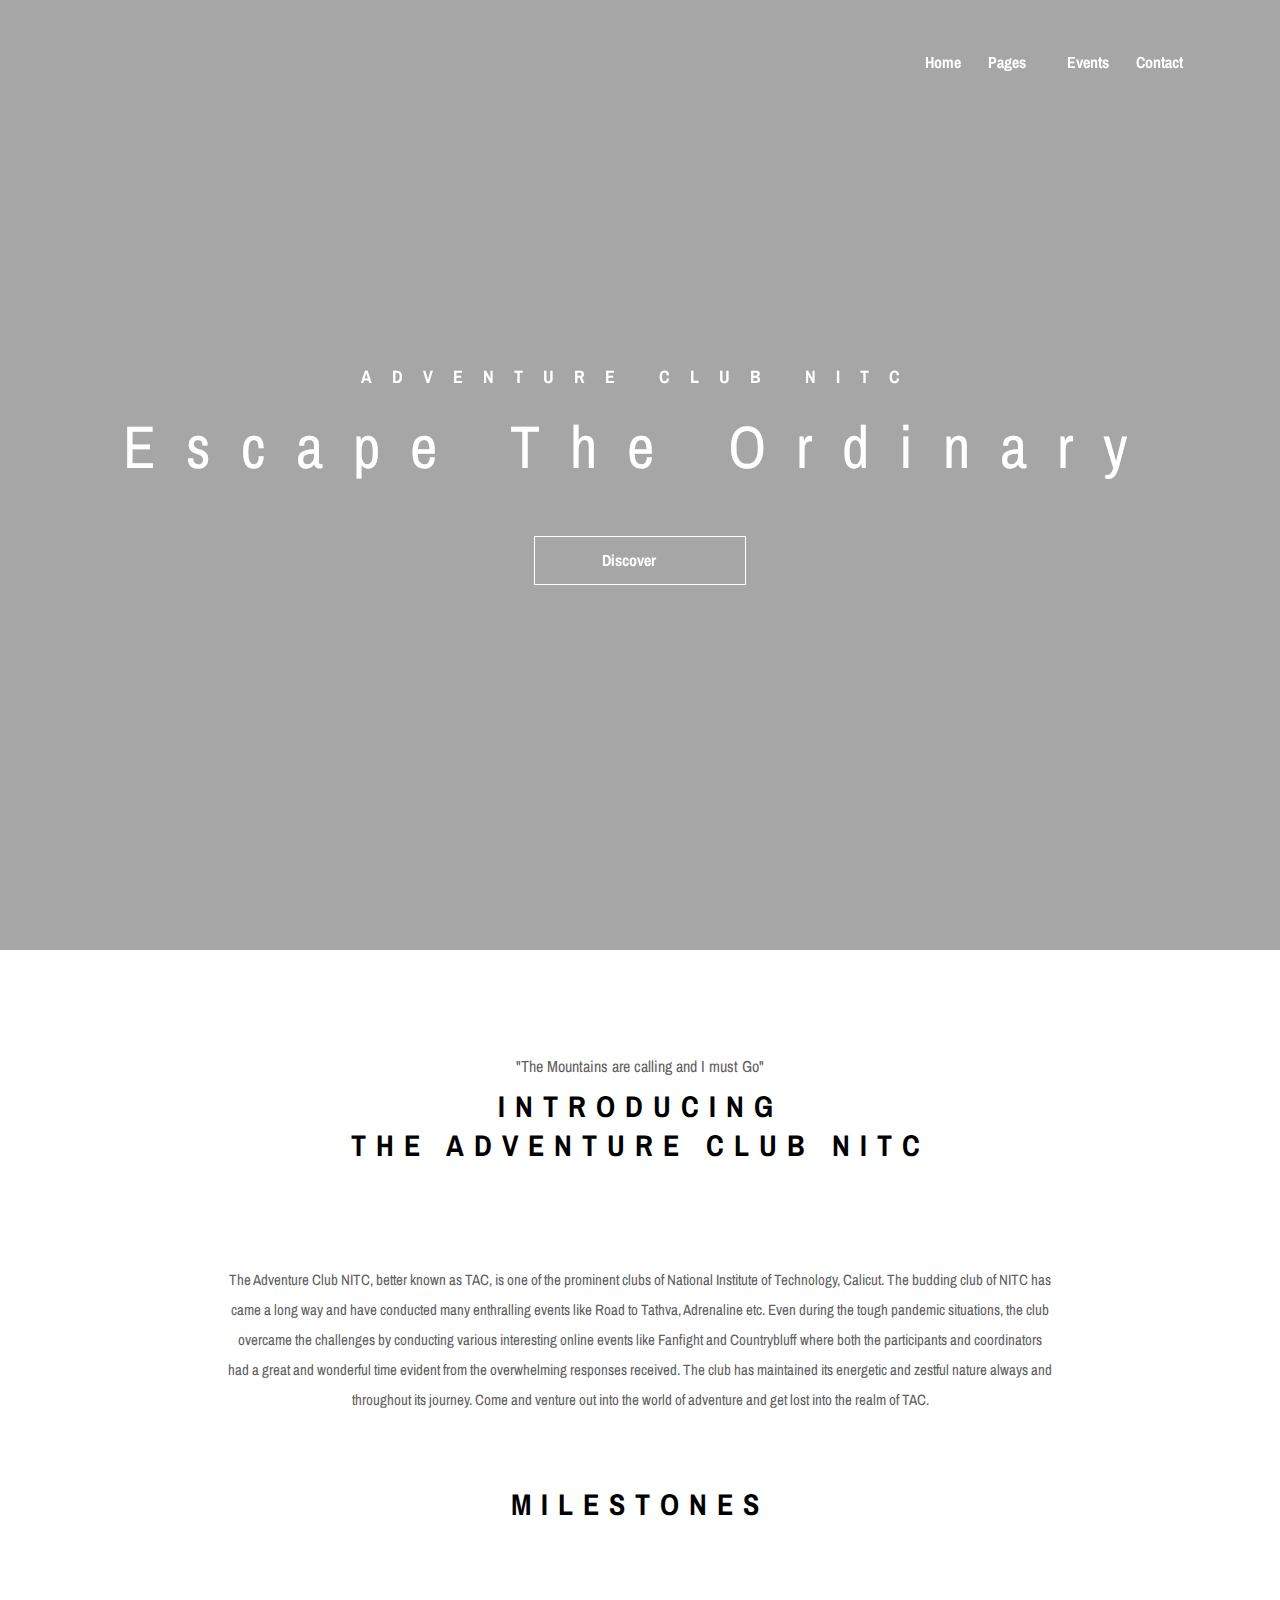
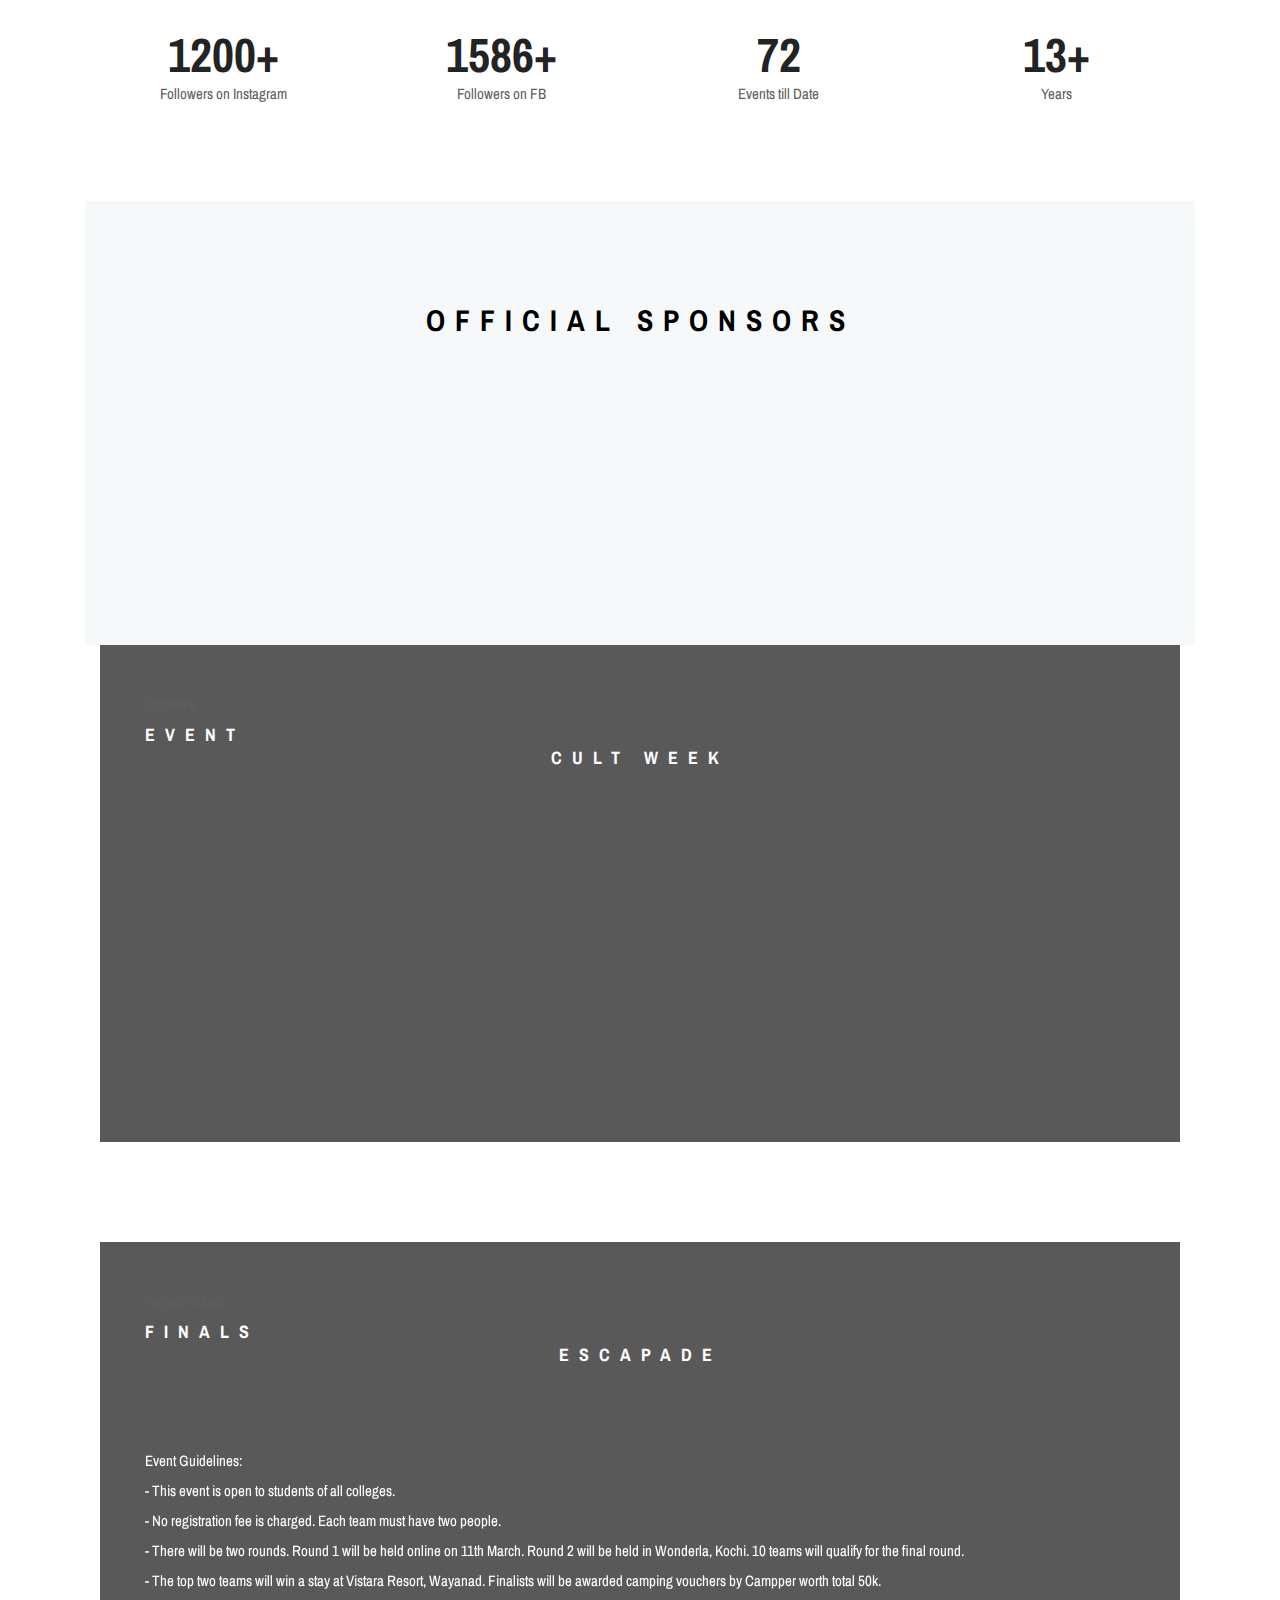
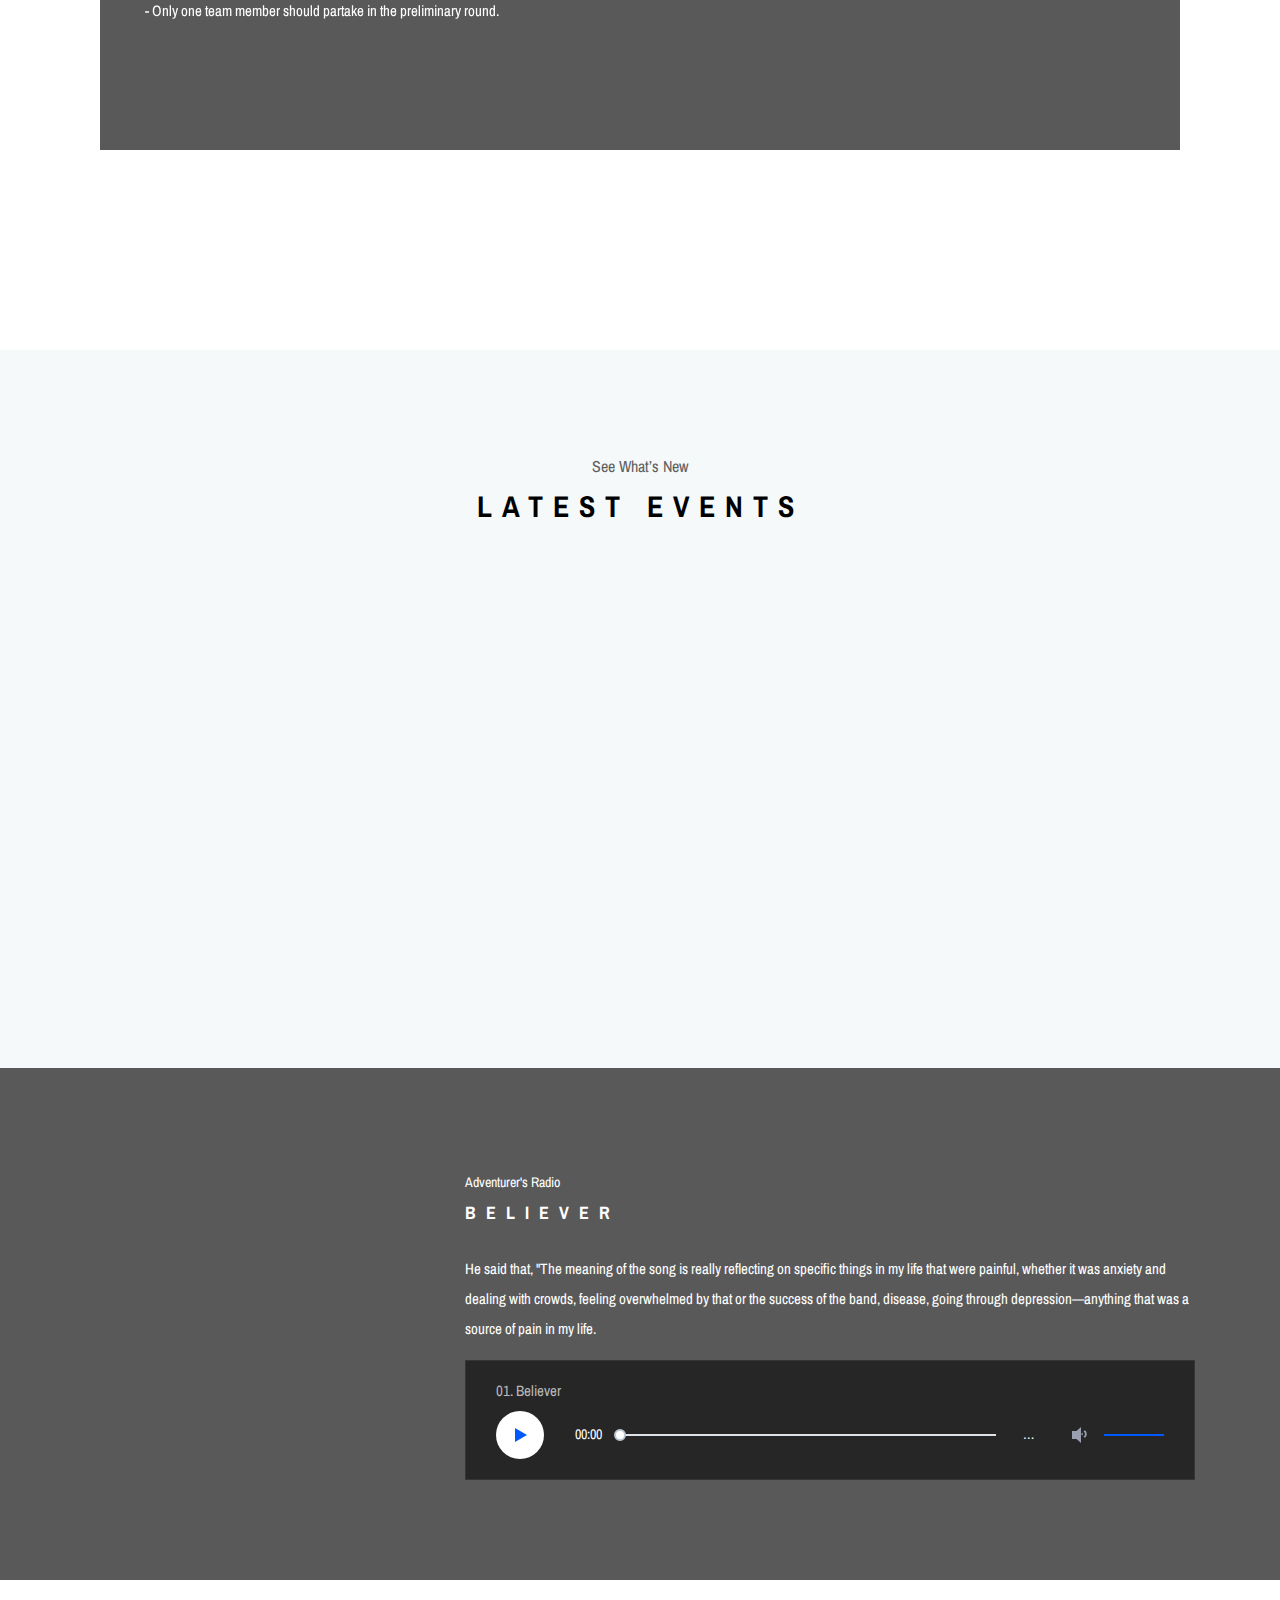
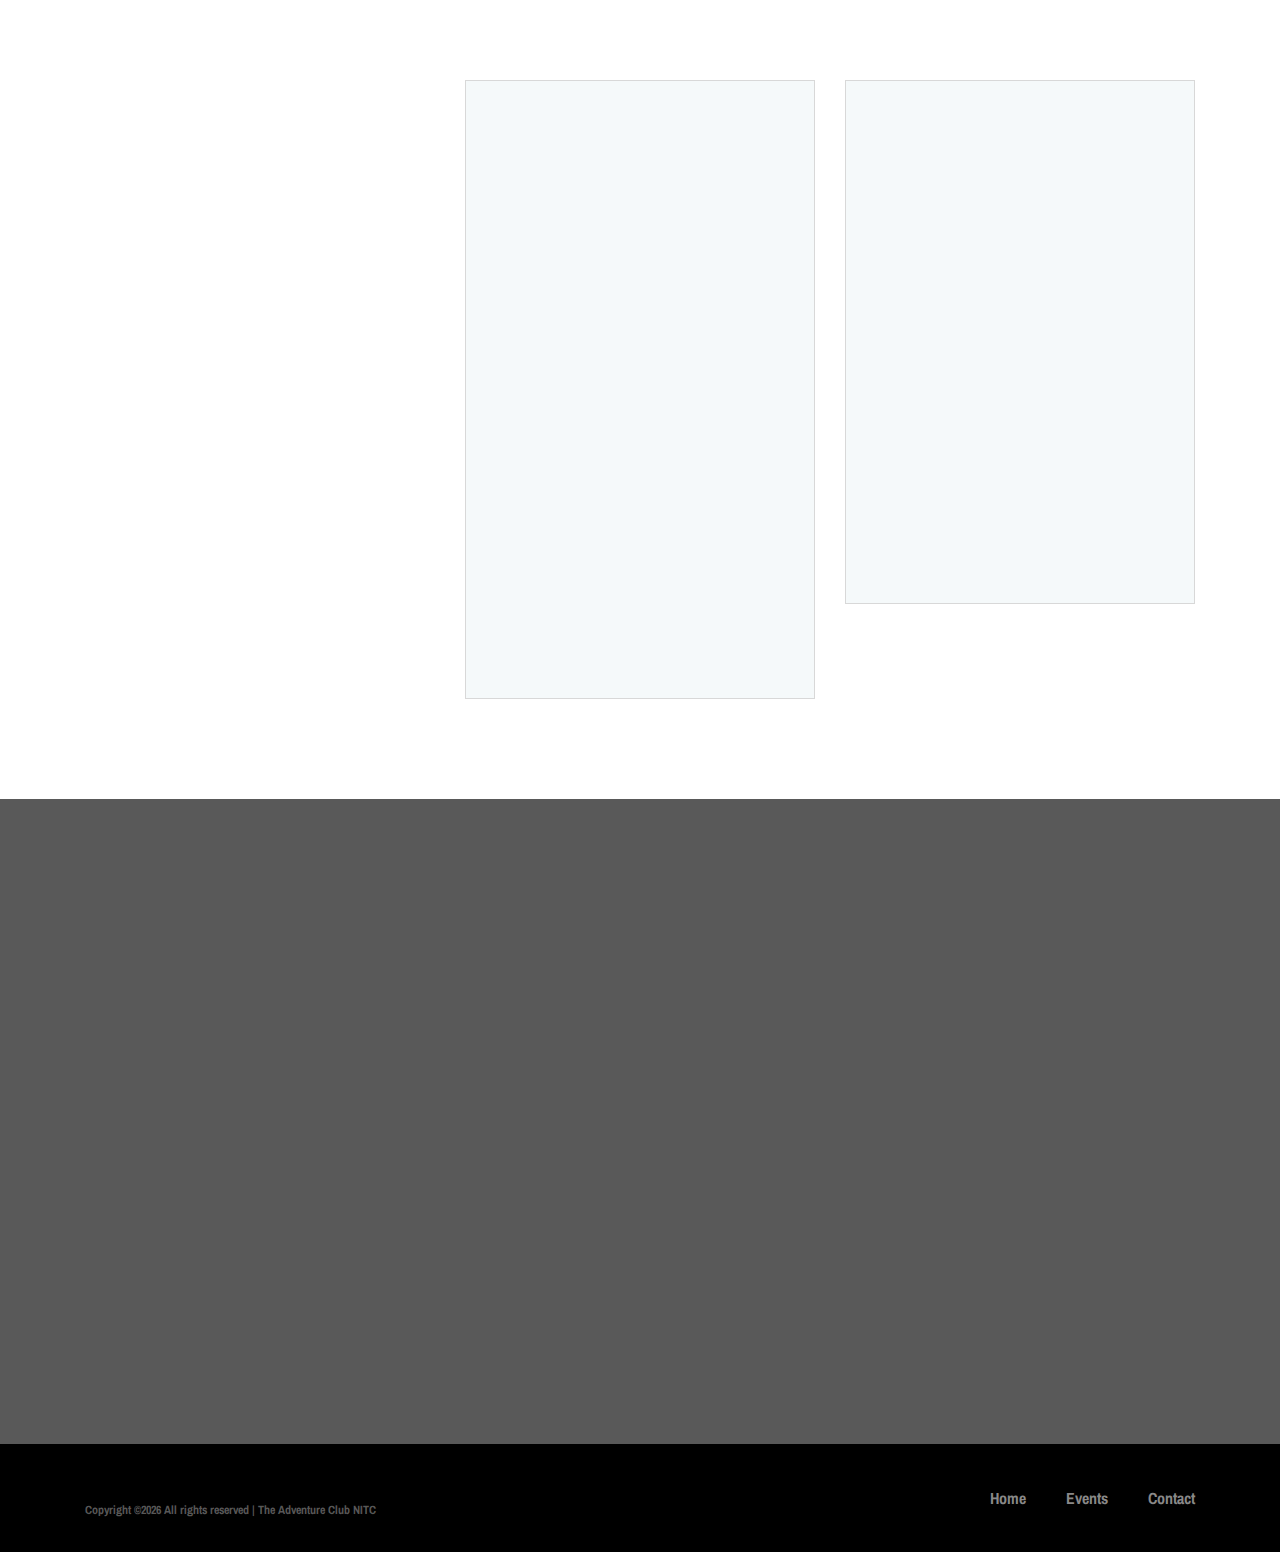
==== commit f7b58b03: "Add files via upload" ====
--- a/index.html
+++ b/index.html
@@ -296,6 +296,79 @@
                     
                         </section>
 
+
+ <!-- Testimonial Slide --> <!-- Testimonial Slide --> <!-- CULT WEEK --> <!-- Testimonial Slide --> <!-- Testimonial Slide -->
+                        <div class="col-12 col-lg-12">
+                            <div class="testimonials-area mb-100 bg-img bg-overlay" style="background-image: url(img/tacmainvideo.gif);">
+                                <div class="section-heading white text-left mb-50">
+                                    <p>Upcoming</p>
+                                    <h2>EVENT</h2>
+                                    <h2 style="text-align: center;">Cult Week</h2>
+
+
+                                </div>
+                                <!-- Testimonial Slide -->
+                                <div class="testimonials-slide owl-carousel">
+                                    <!-- Single Slide -->
+                                    <div class="single-slide">
+                                        
+                                        
+
+                                        <div class="testimonial-info d-flex align-items-center">
+                                            <br><br><br><br>
+                                            <br><br><br><br>
+                                            
+                                            <!-- <p>Event Guidelines: <br>
+
+                                                - This event is open to students of all colleges.<br>
+                                                
+                                               - No registration fee is charged. Each team must have two people.<br>
+                                                
+                                                - There will be two rounds. Round 1 will be held online on 11th March. Round 2 will be held in
+                                                
+                                                Wonderla, Kochi. 10 teams will qualify for the final round.<br>
+                                                
+                                                -
+                                                
+                                                The top two teams will win a stay at Vistara Resort,
+                                                
+                                                Wayanad. Finalists will be awarded camping vouchers by
+                                                
+                                                Campper worth total 50k. <br>- Only one team member should partake in the
+                                                
+                                                preliminary round. </p> -->
+                                            
+                                           
+                                           
+                                        </div>
+                                       
+
+                                        <div class="col-12 text-center wow fadeInUp" data-wow-delay="500ms">
+                                            <a href="#" target="_blank"><button class="btn oneMusic-btn mt-30" type="submit">Coming Soon!<i class="fa fa-angle-double-right"></i></button></a>
+                                        </div>
+
+                                    </div>
+                                    <!-- Single Slide -->
+                                    <!-- <div class="single-slide">
+                                        <p>Nam tristique ex vel magna tincidunt, ut porta nisl finibus. Vivamus eu dolor eu quam varius rutrum. Fusce nec justo id sem aliquam fringilla nec non lacus. Suspendisse eget lobortis nisi, ac cursus odio. Vivamus nibh velit, rutrum.</p>
+                                        <div class="testimonial-info d-flex align-items-center">
+                                            <div class="testimonial-thumb">
+                                                <img src="img/bg-img/t1.jpg" alt="">
+                                            </div>
+                                            <p>Nazrul Islam, Developer</p>
+                                        </div>
+                                    </div> -->
+                                </div>
+                            </div>
+                        </div>
+
+
+ <!-- Testimonial Slide --> <!-- Testimonial Slide --> <!-- CULT WEEK --> <!-- Testimonial Slide --> <!-- Testimonial Slide -->
+
+
+
+
+
             <!-- <div class="row">
                 <div class="col-12">
                     <div class="albums-slideshow owl-carousel"> -->
@@ -379,7 +452,7 @@
                         <div class="col-12 col-lg-12">
                             <div class="testimonials-area mb-100 bg-img bg-overlay" style="background-image: url(img/bg-img/bg-3.jpg);">
                                 <div class="section-heading white text-left mb-50">
-                                    <p>Ongoing Event</p>
+                                    <p>You just missed</p>
                                     <h2>FINALS</h2>
                                     <h2 style="text-align: center;">Escapade</h2>
 
@@ -419,7 +492,7 @@
                                        
 
                                         <div class="col-12 text-center wow fadeInUp" data-wow-delay="500ms">
-                                            <a href="#"><button class="btn oneMusic-btn mt-30" type="submit">View Winners<i class="fa fa-angle-double-right"></i></button></a>
+                                            <a href="https://www.instagram.com/p/CdTnMBBhMll/" target="_blank"><button class="btn oneMusic-btn mt-30" type="submit">View Winners<i class="fa fa-angle-double-right"></i></button></a>
                                         </div>
 
                                     </div>
--- a/style.css
+++ b/style.css
@@ -733,7 +733,7 @@
 }
 
 .classy-navbar .nav-brand {
-  max-width: 130px;
+  max-width: 200px;
 }
 
 @media only screen and (min-width: 768px) and (max-width: 991px) {
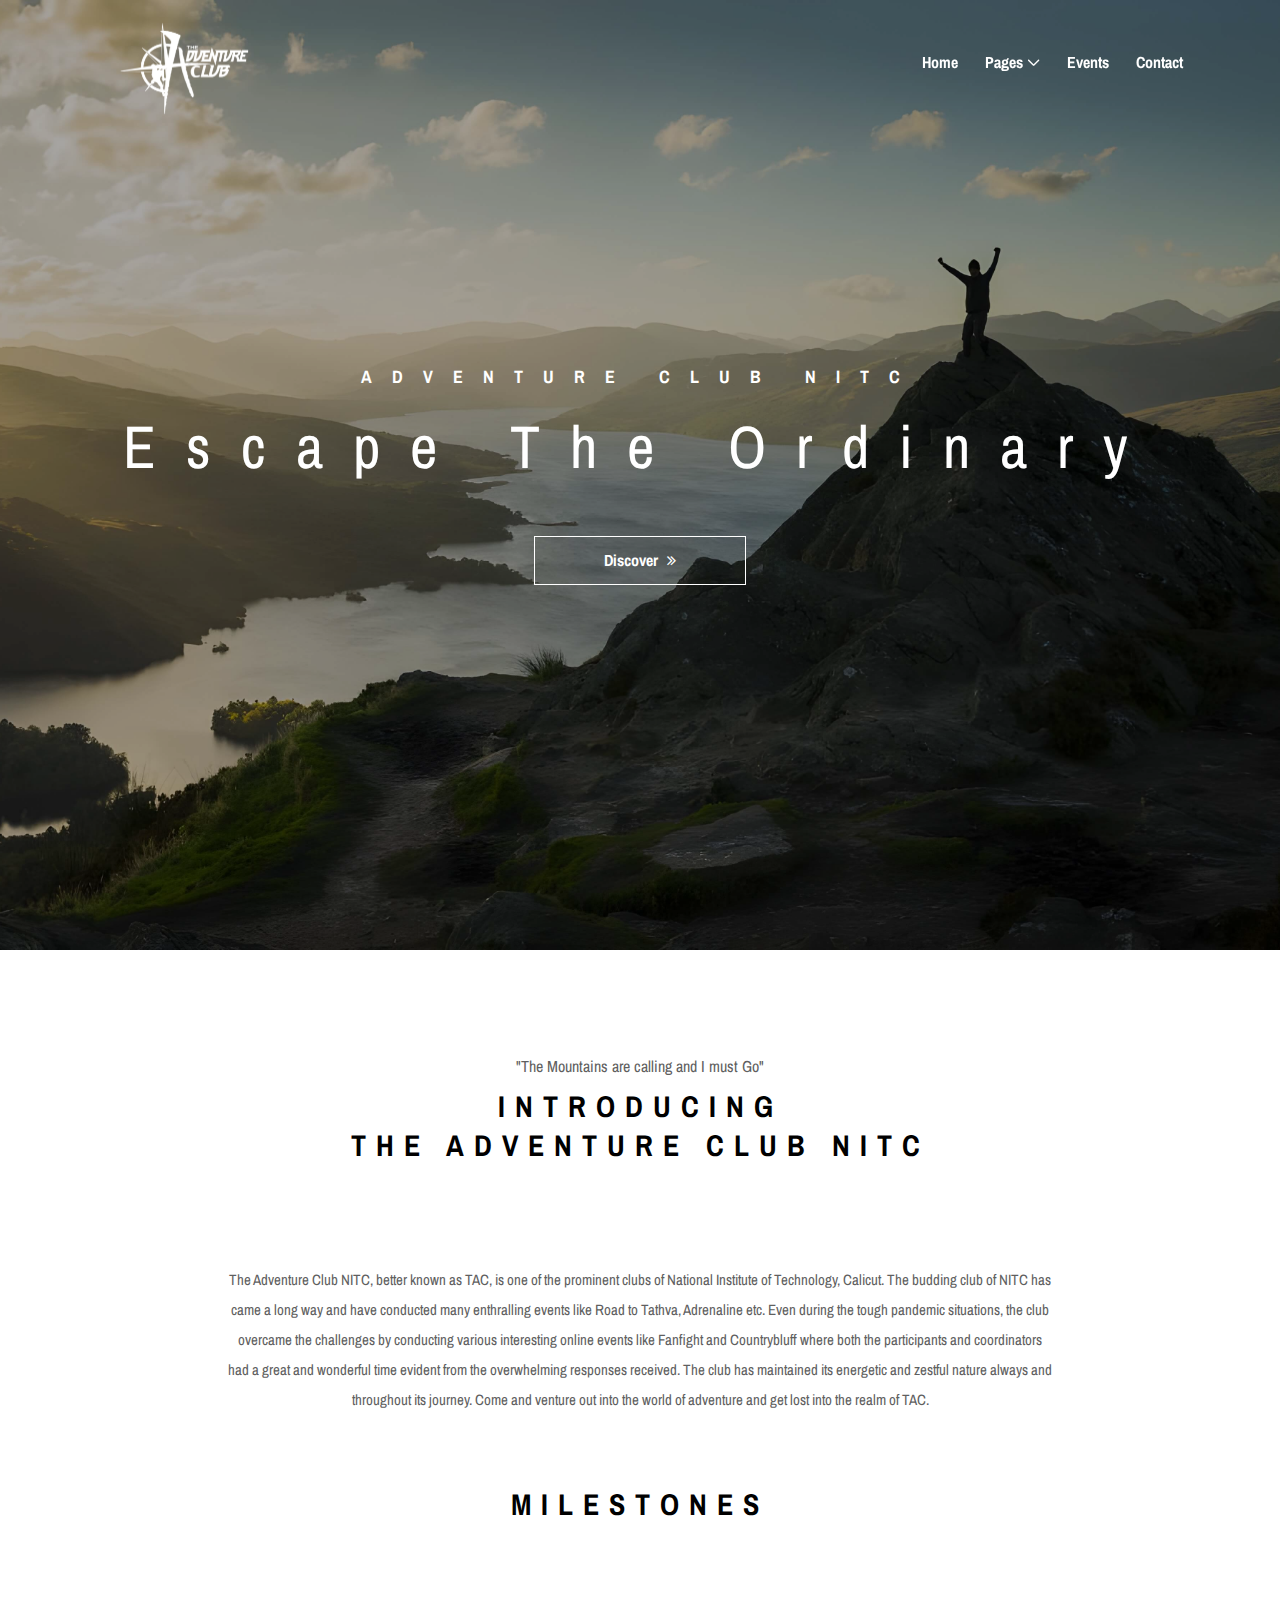
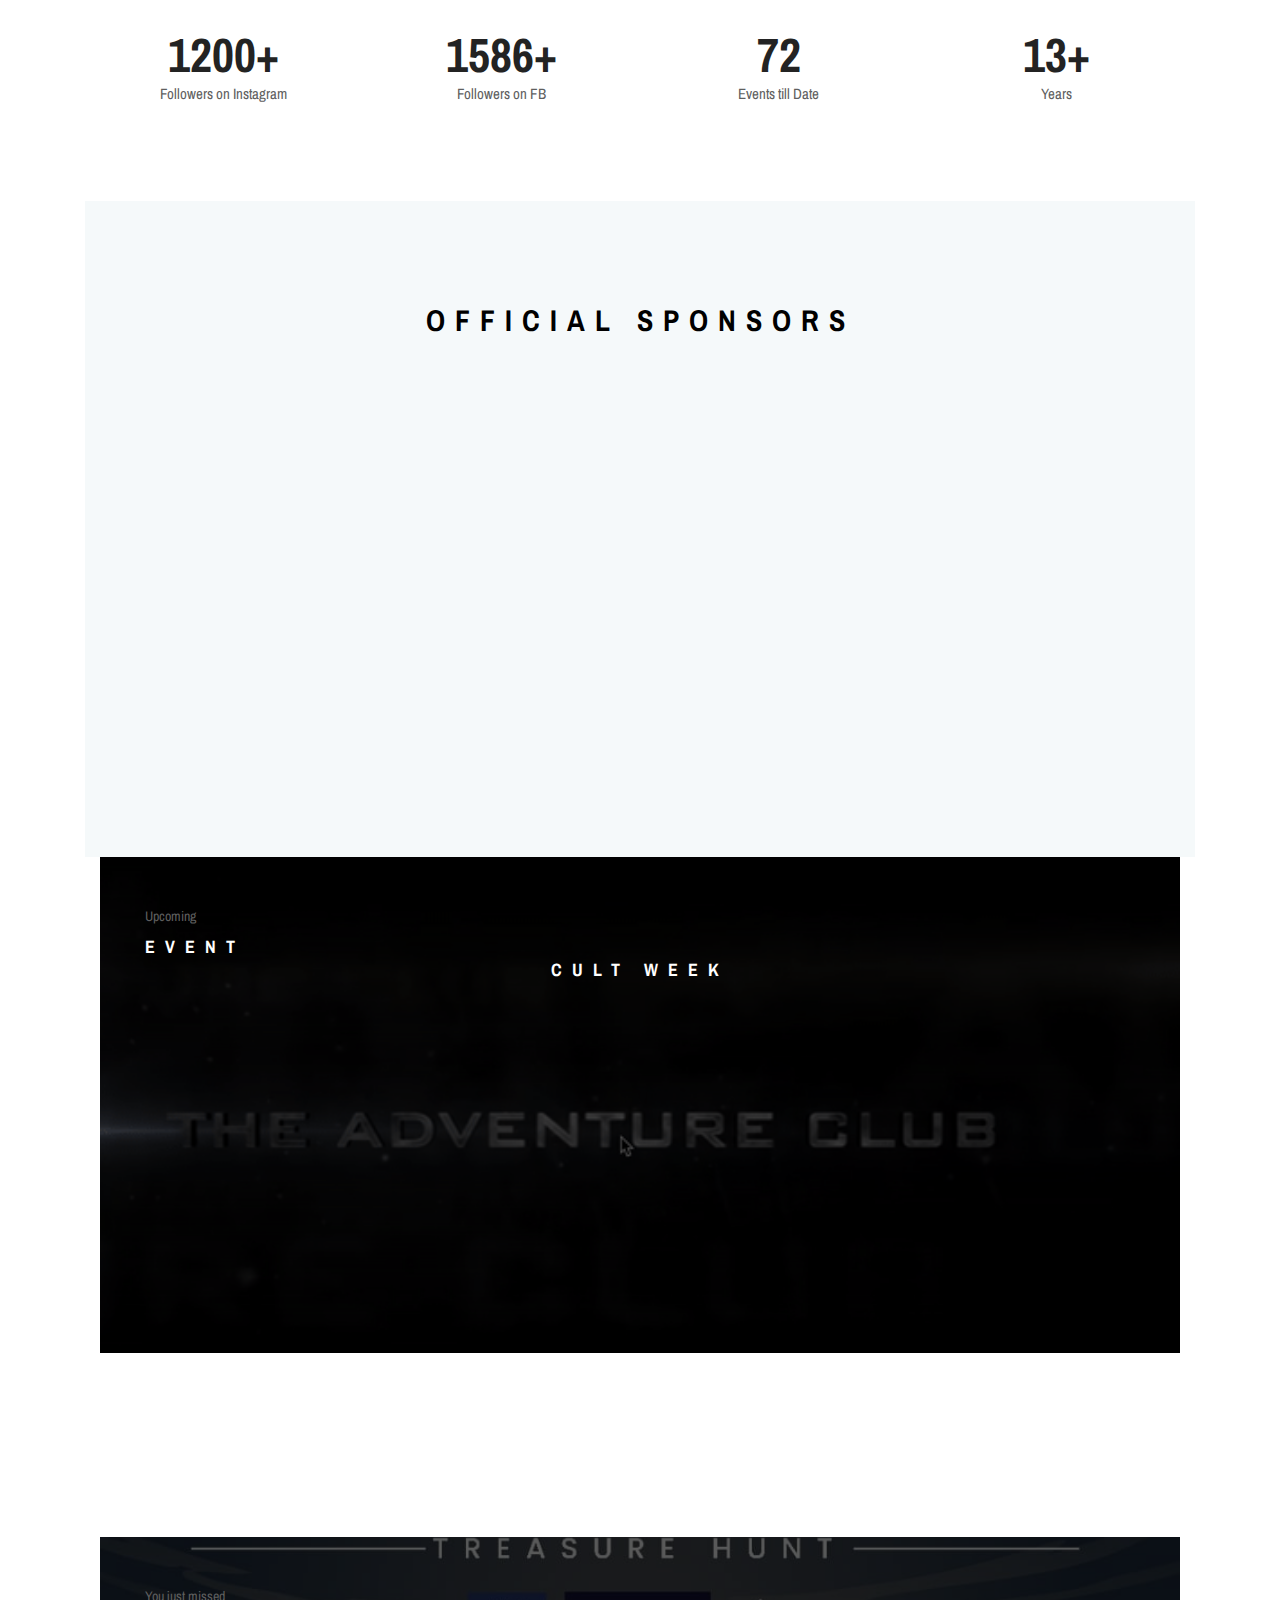
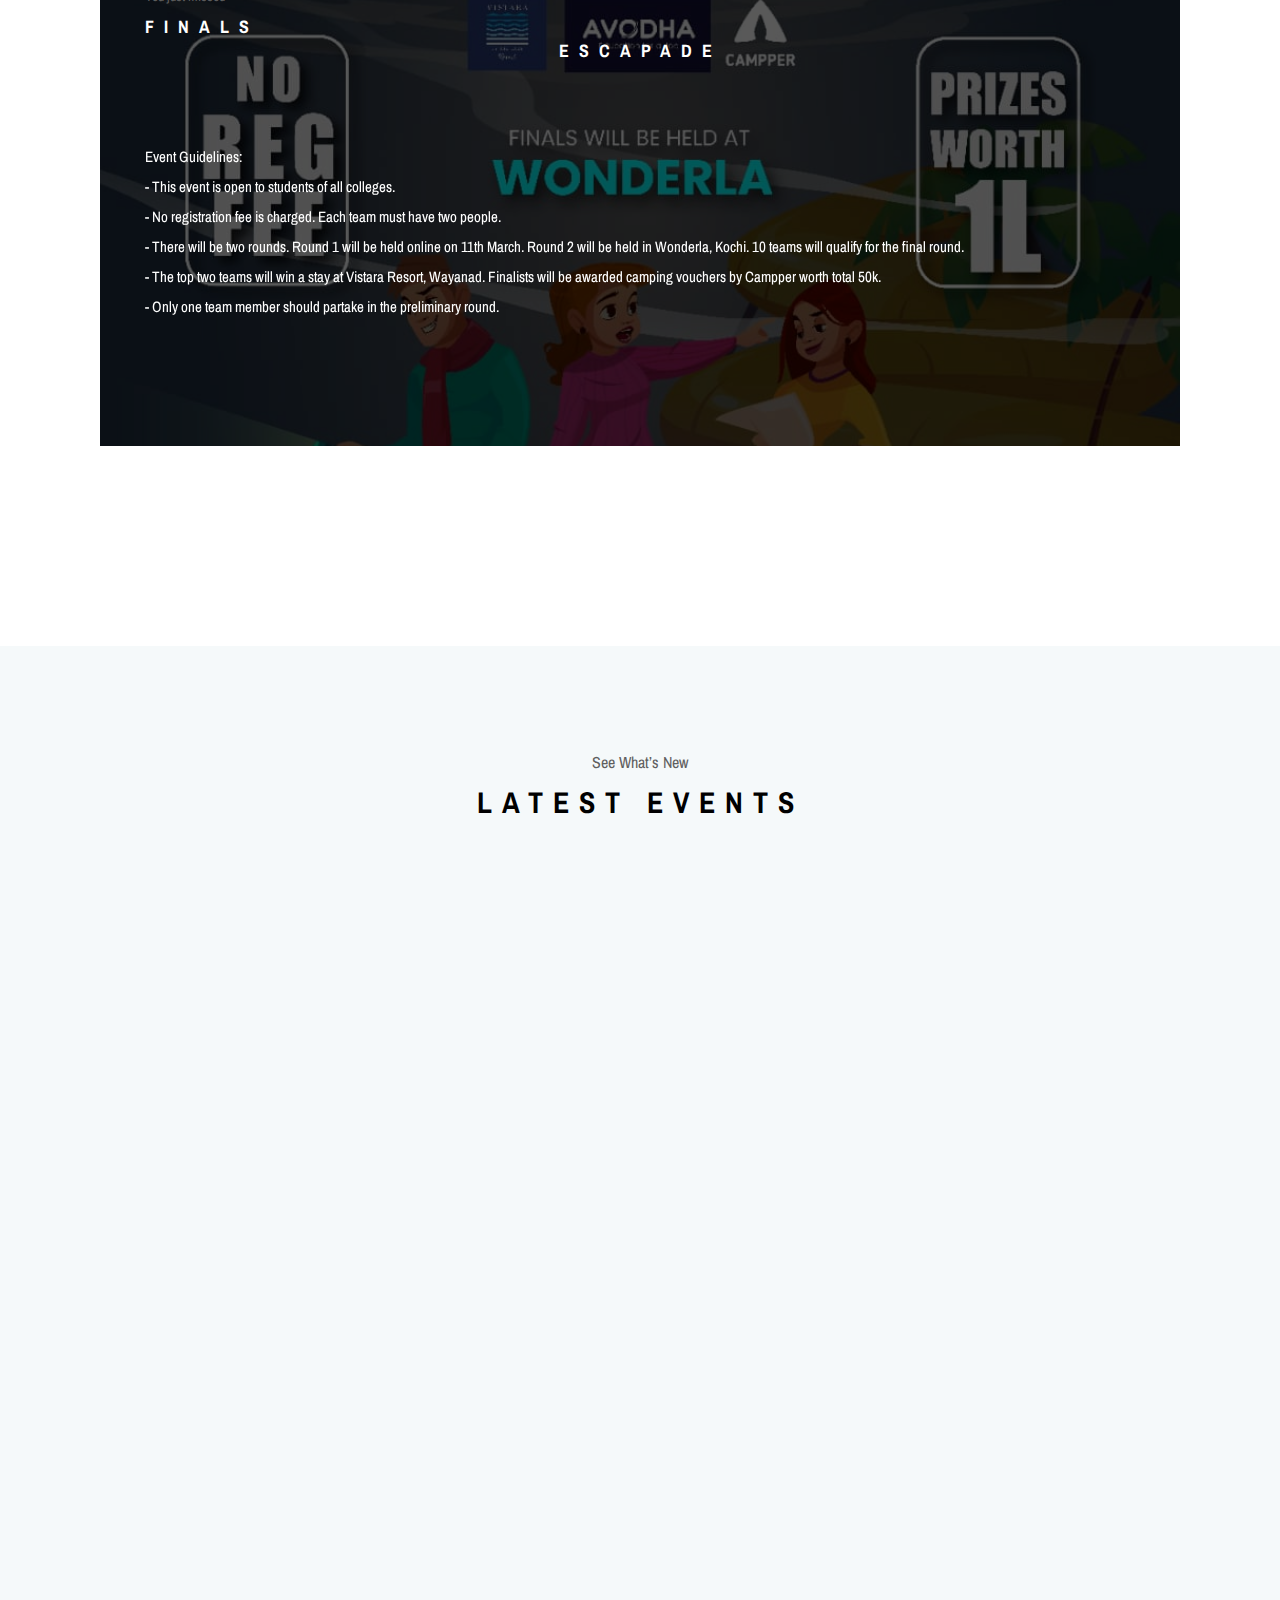
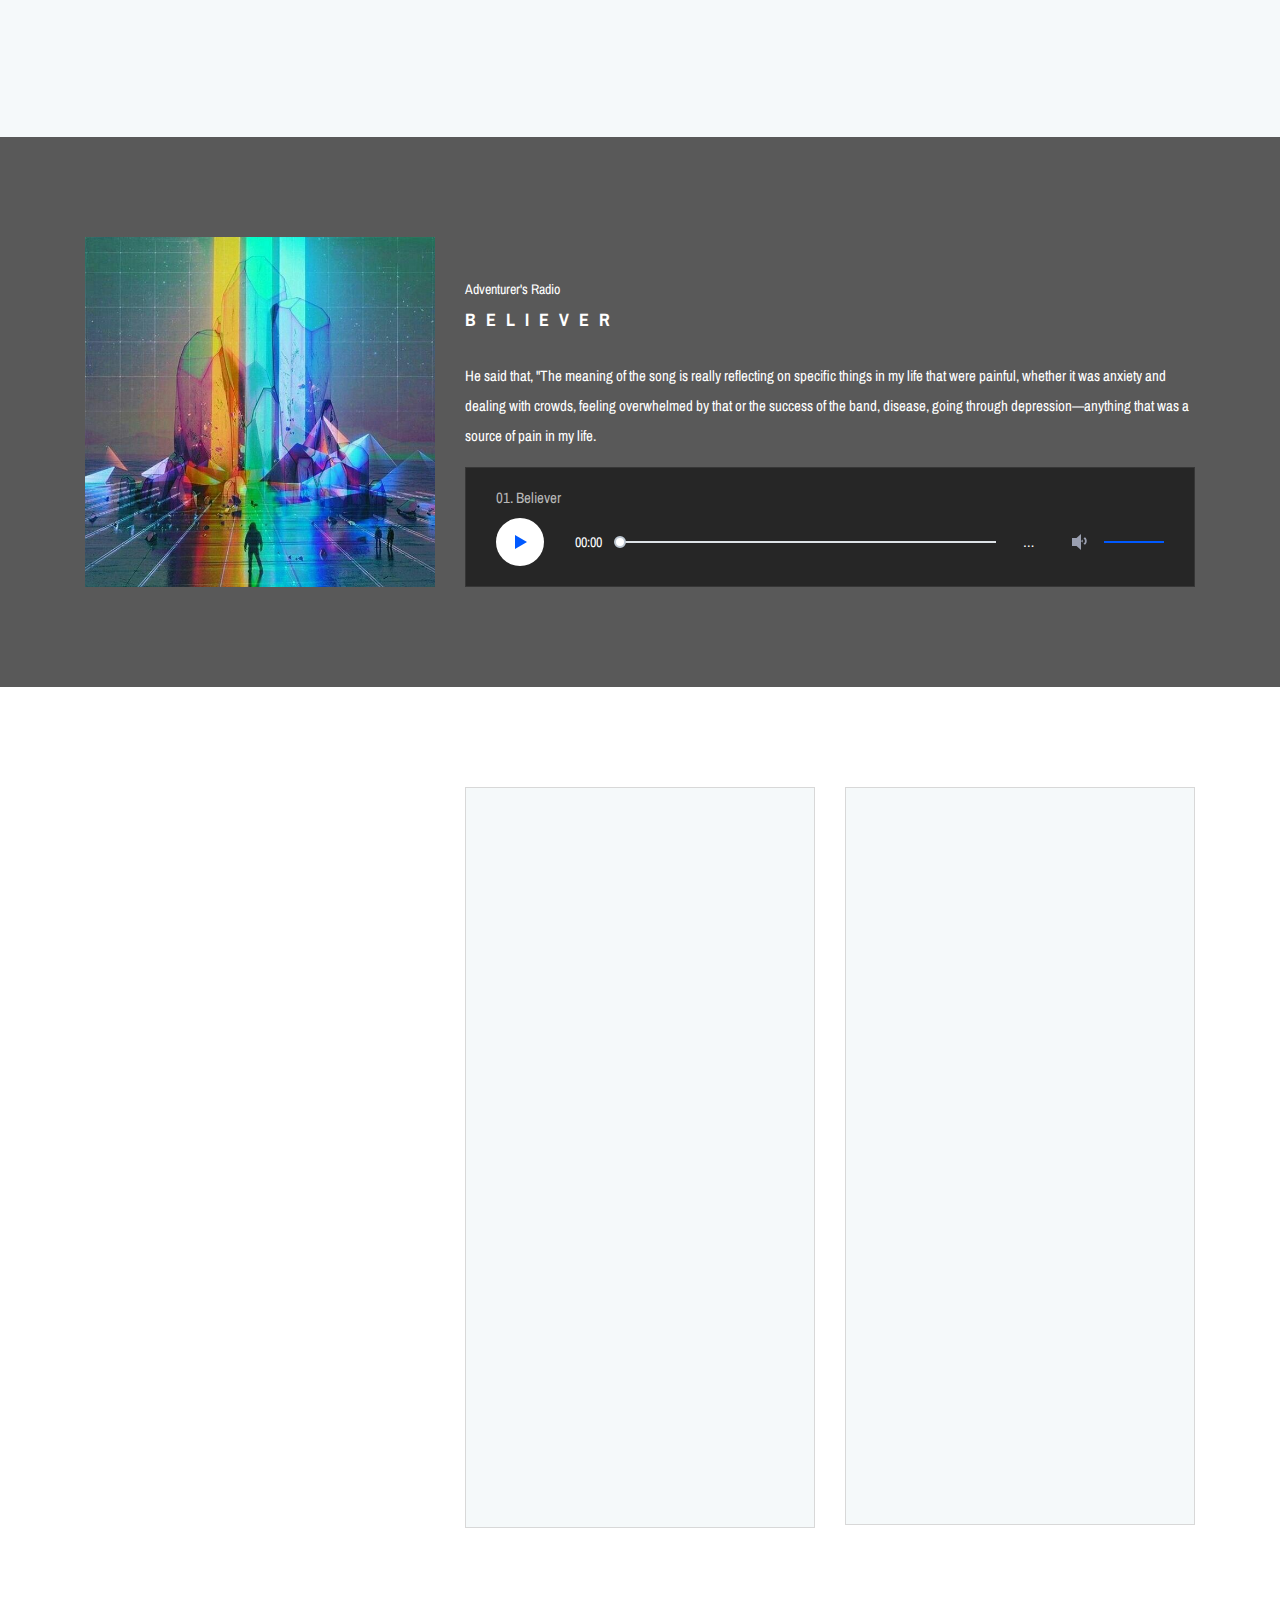
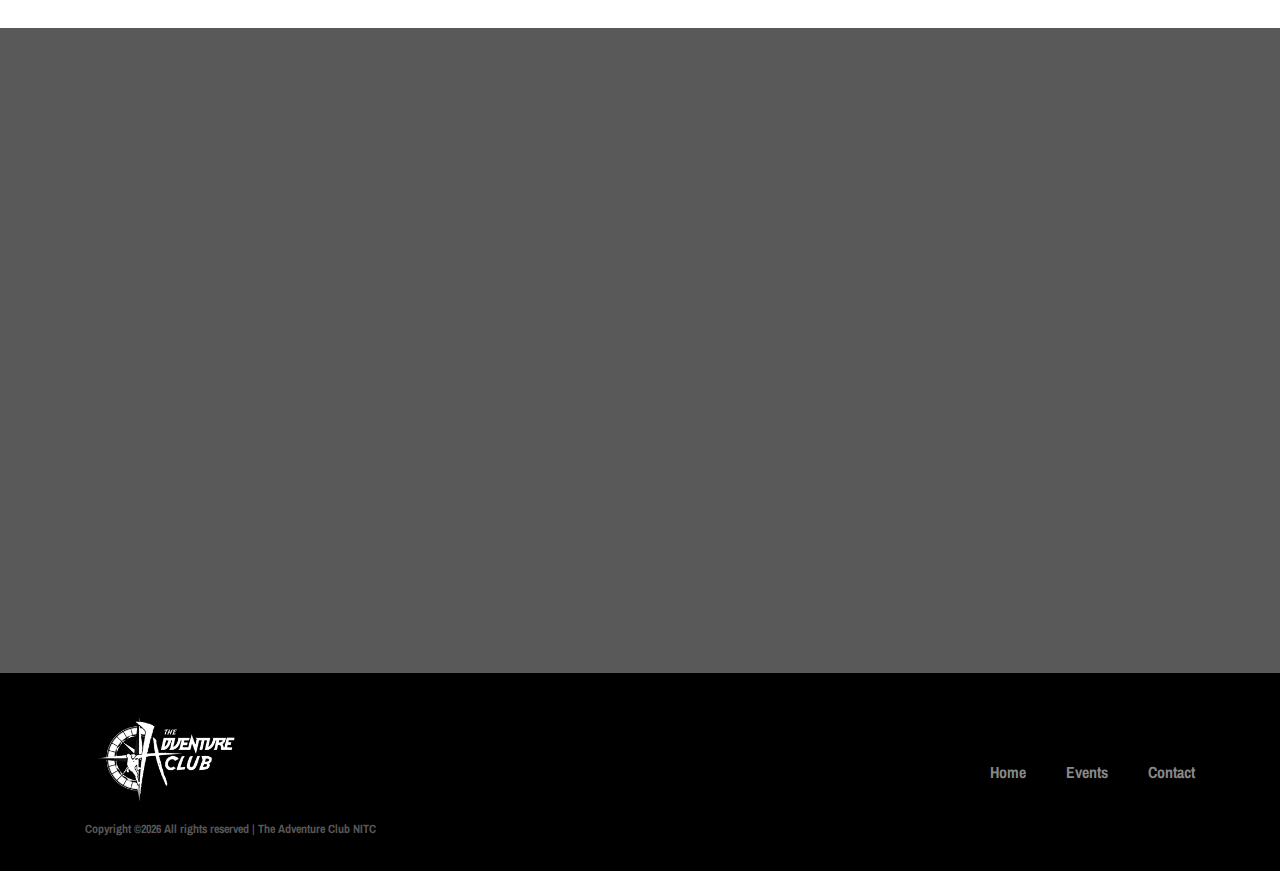
==== commit 9d66afdf: "Update index.html" ====
--- a/index.html
+++ b/index.html
@@ -366,7 +366,7 @@
  <!-- Testimonial Slide --> <!-- Testimonial Slide --> <!-- CULT WEEK --> <!-- Testimonial Slide --> <!-- Testimonial Slide -->
 
 
-
+<br><br><br><br>
 
 
             <!-- <div class="row">
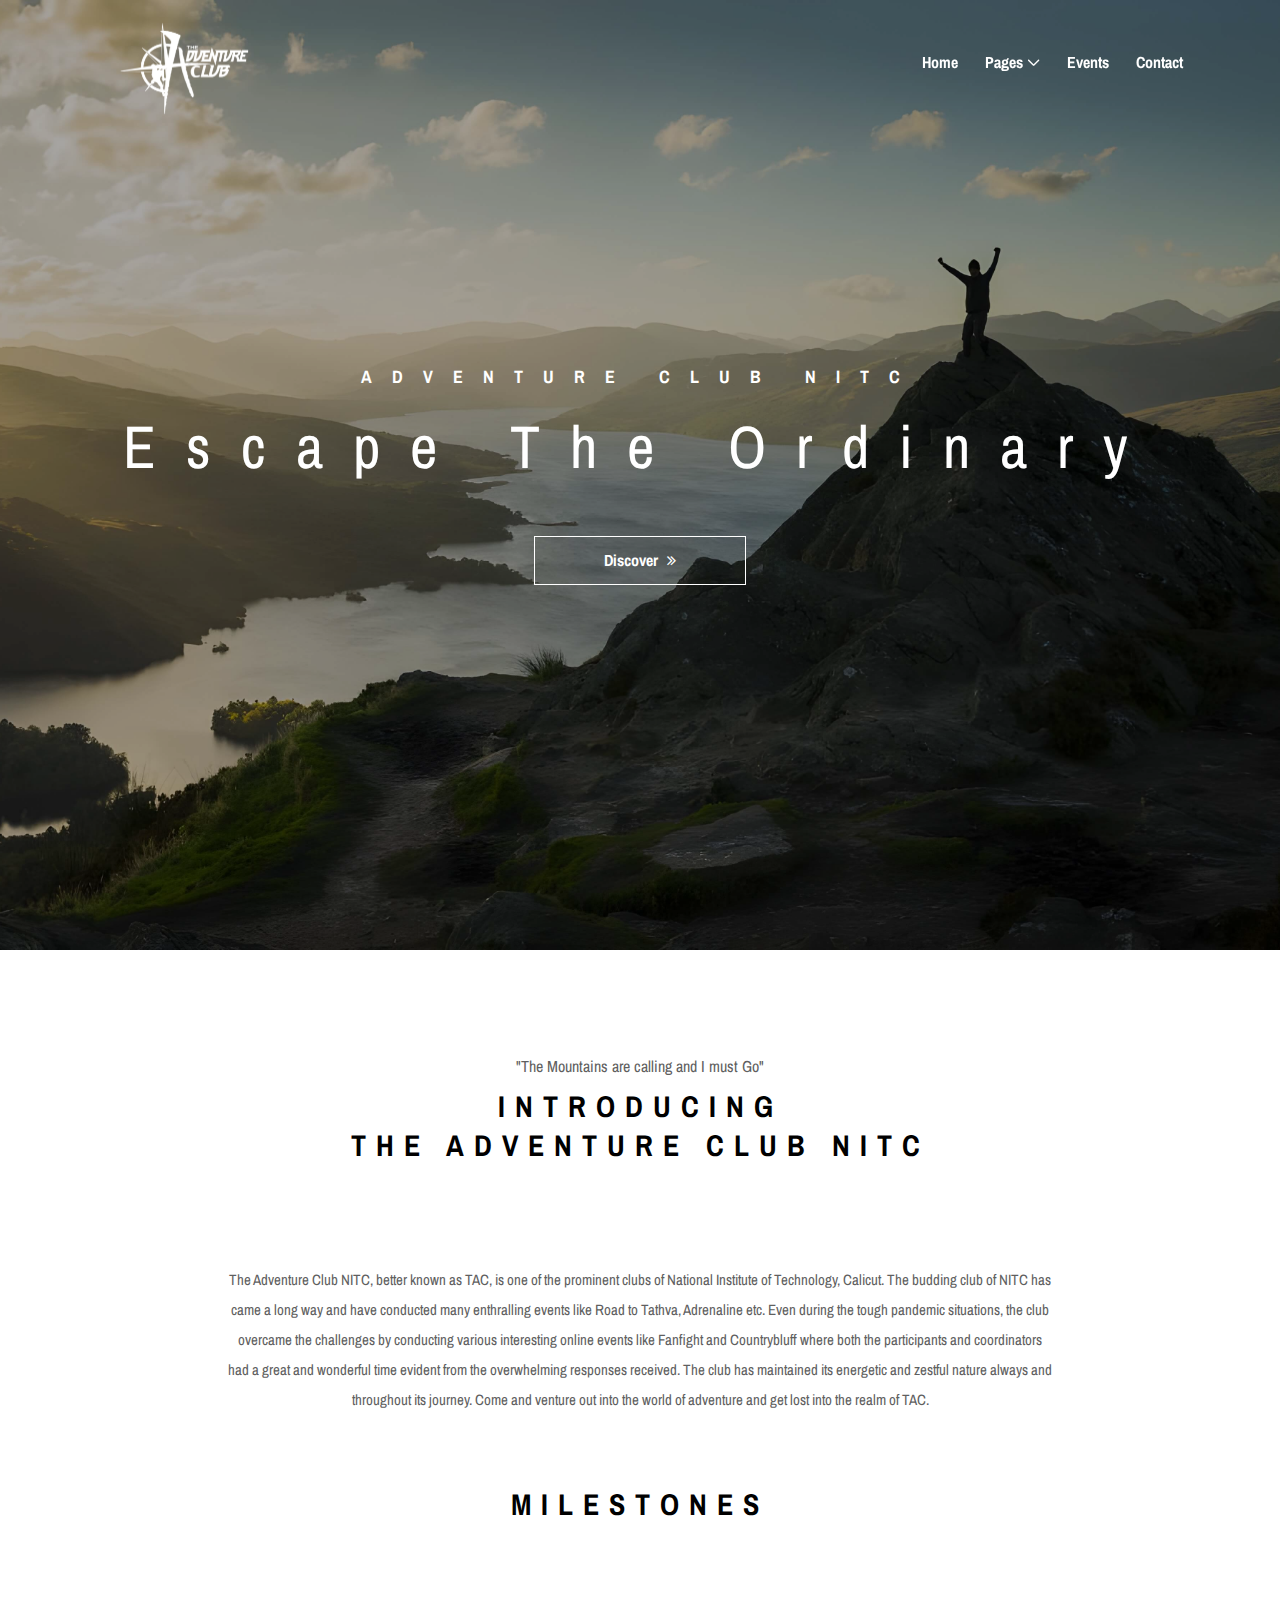
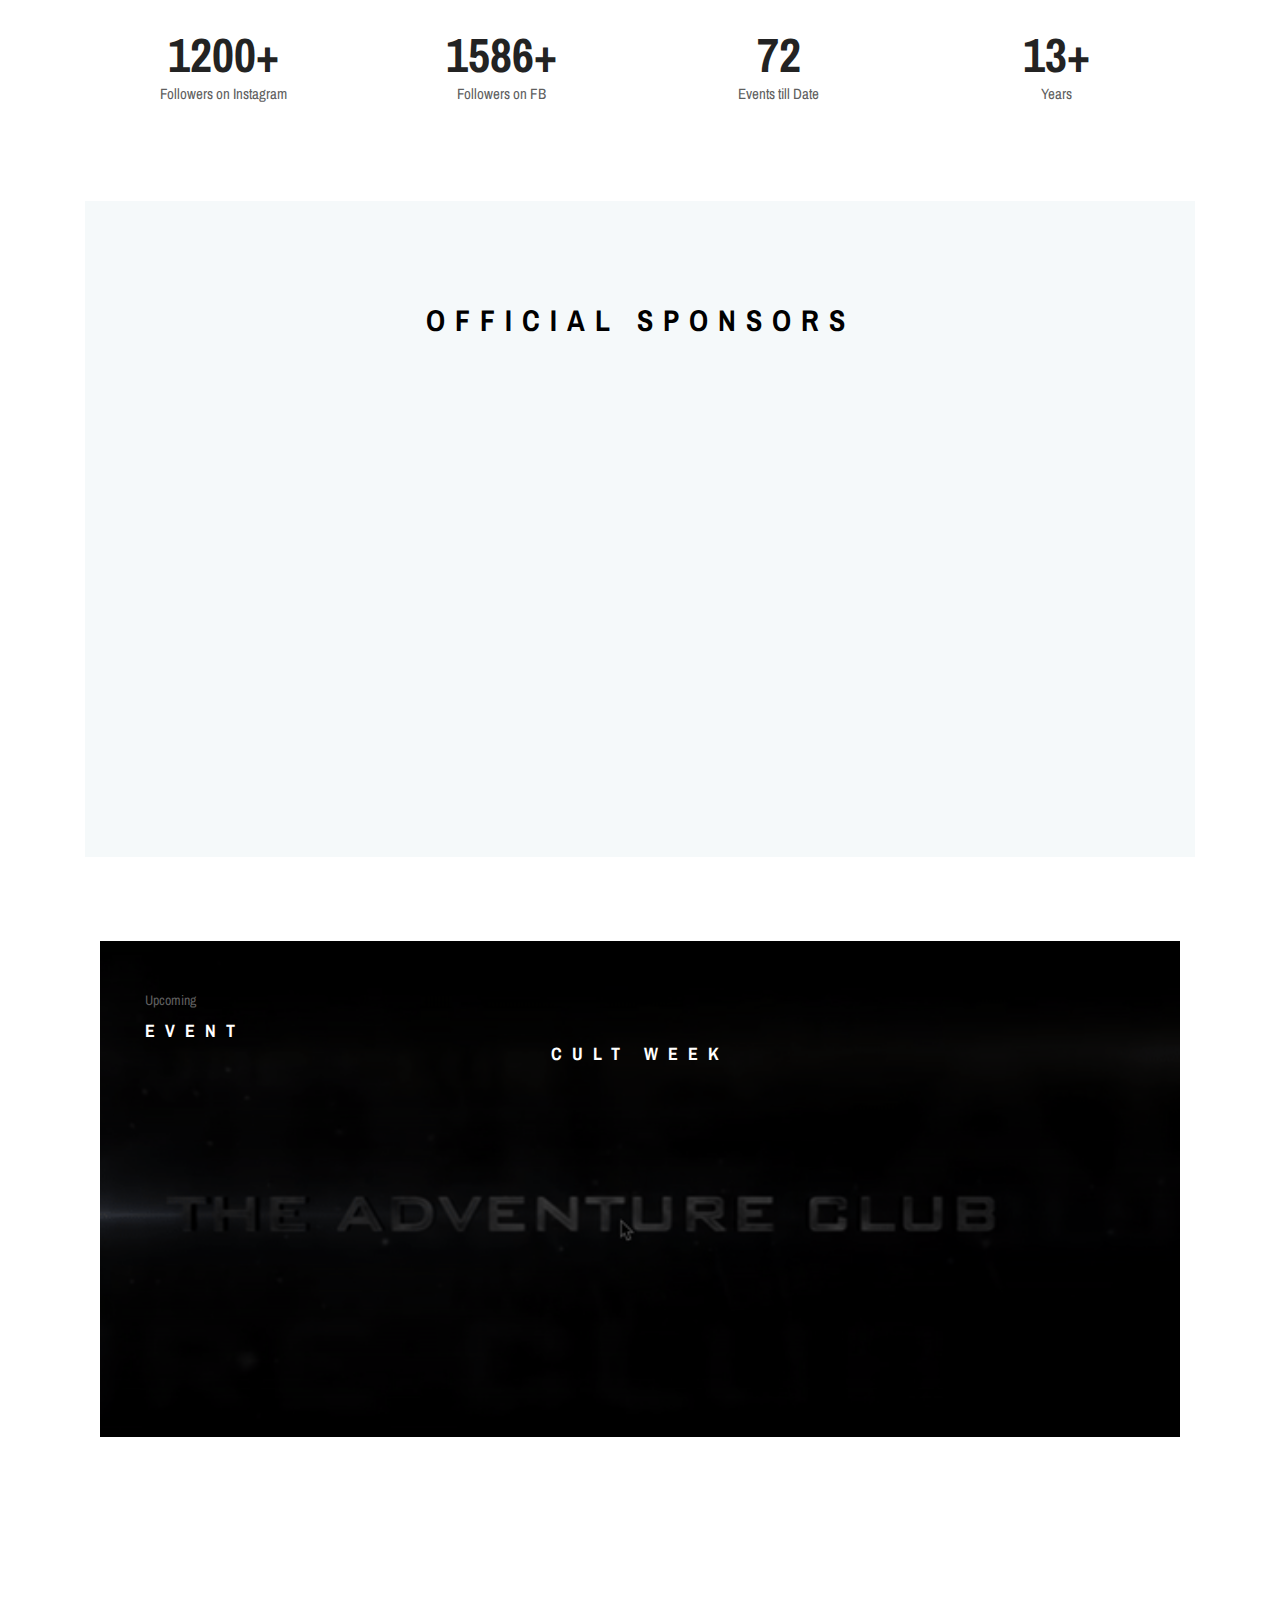
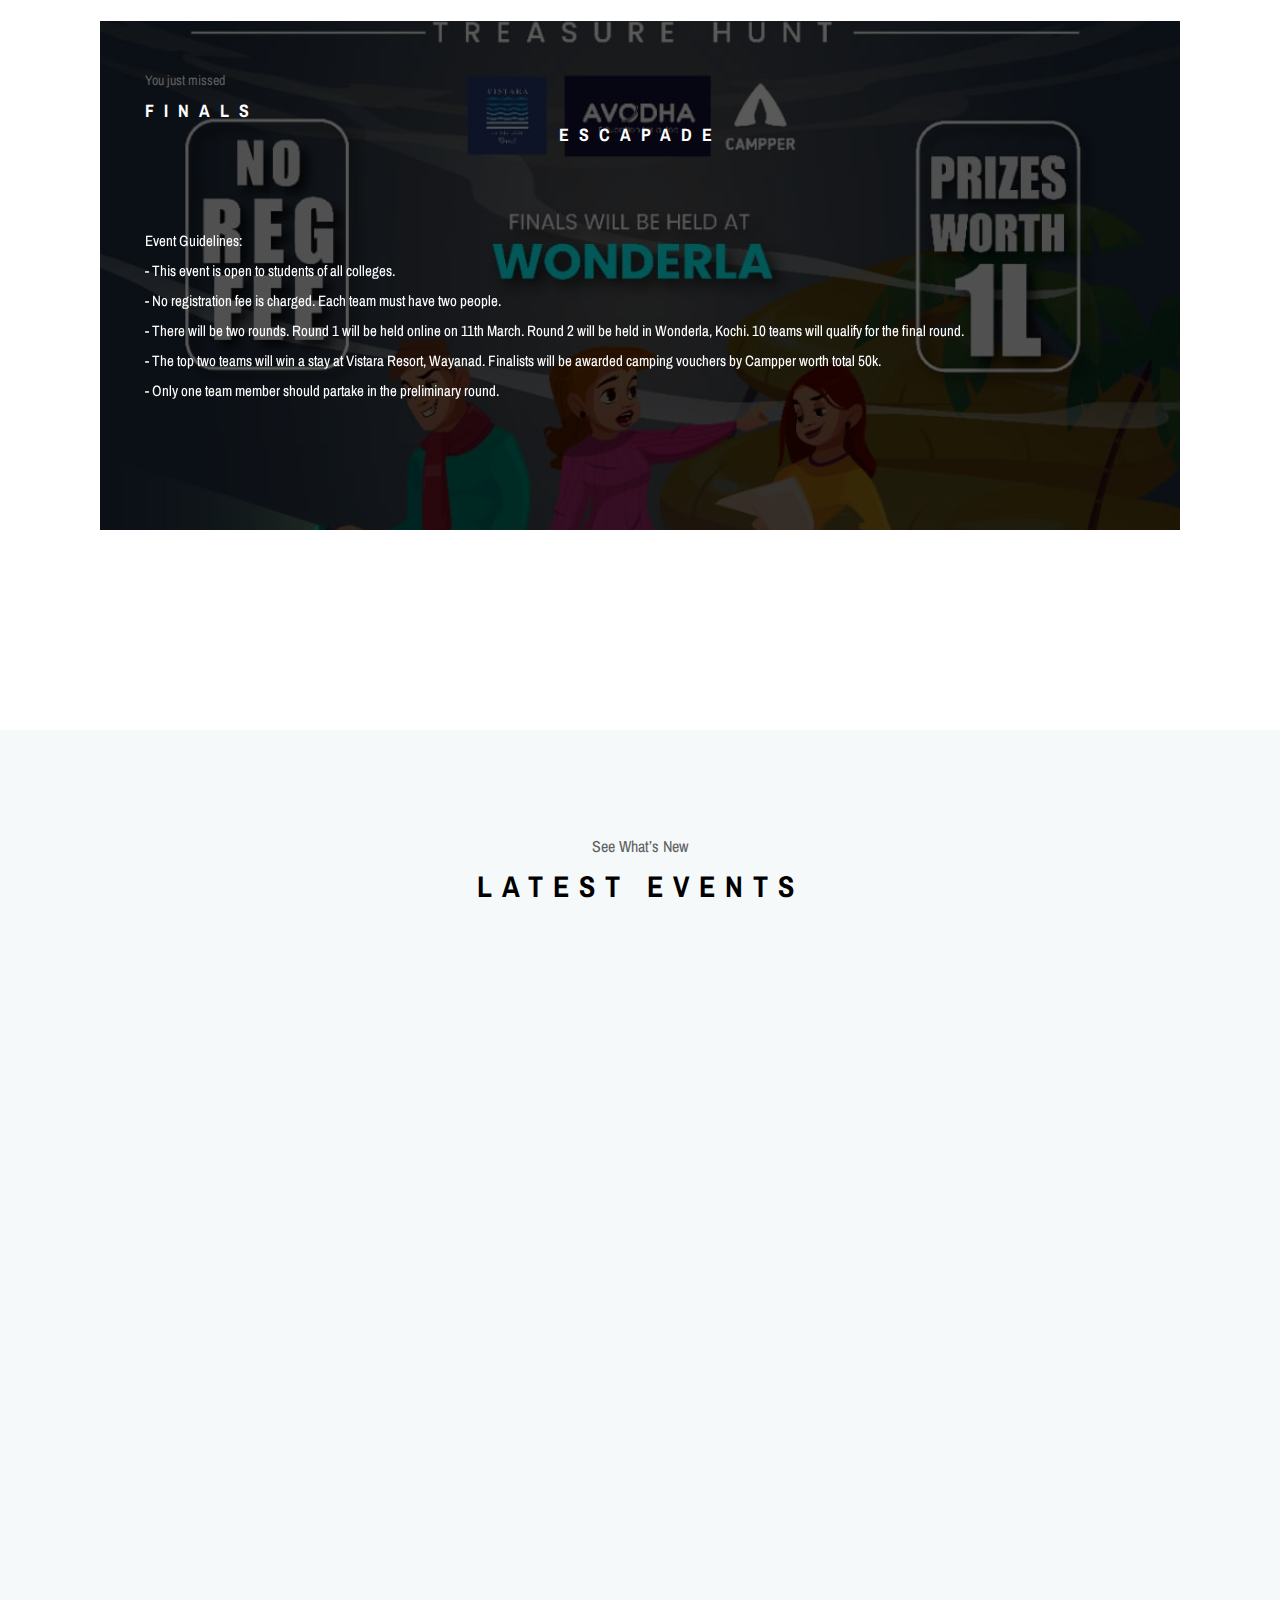
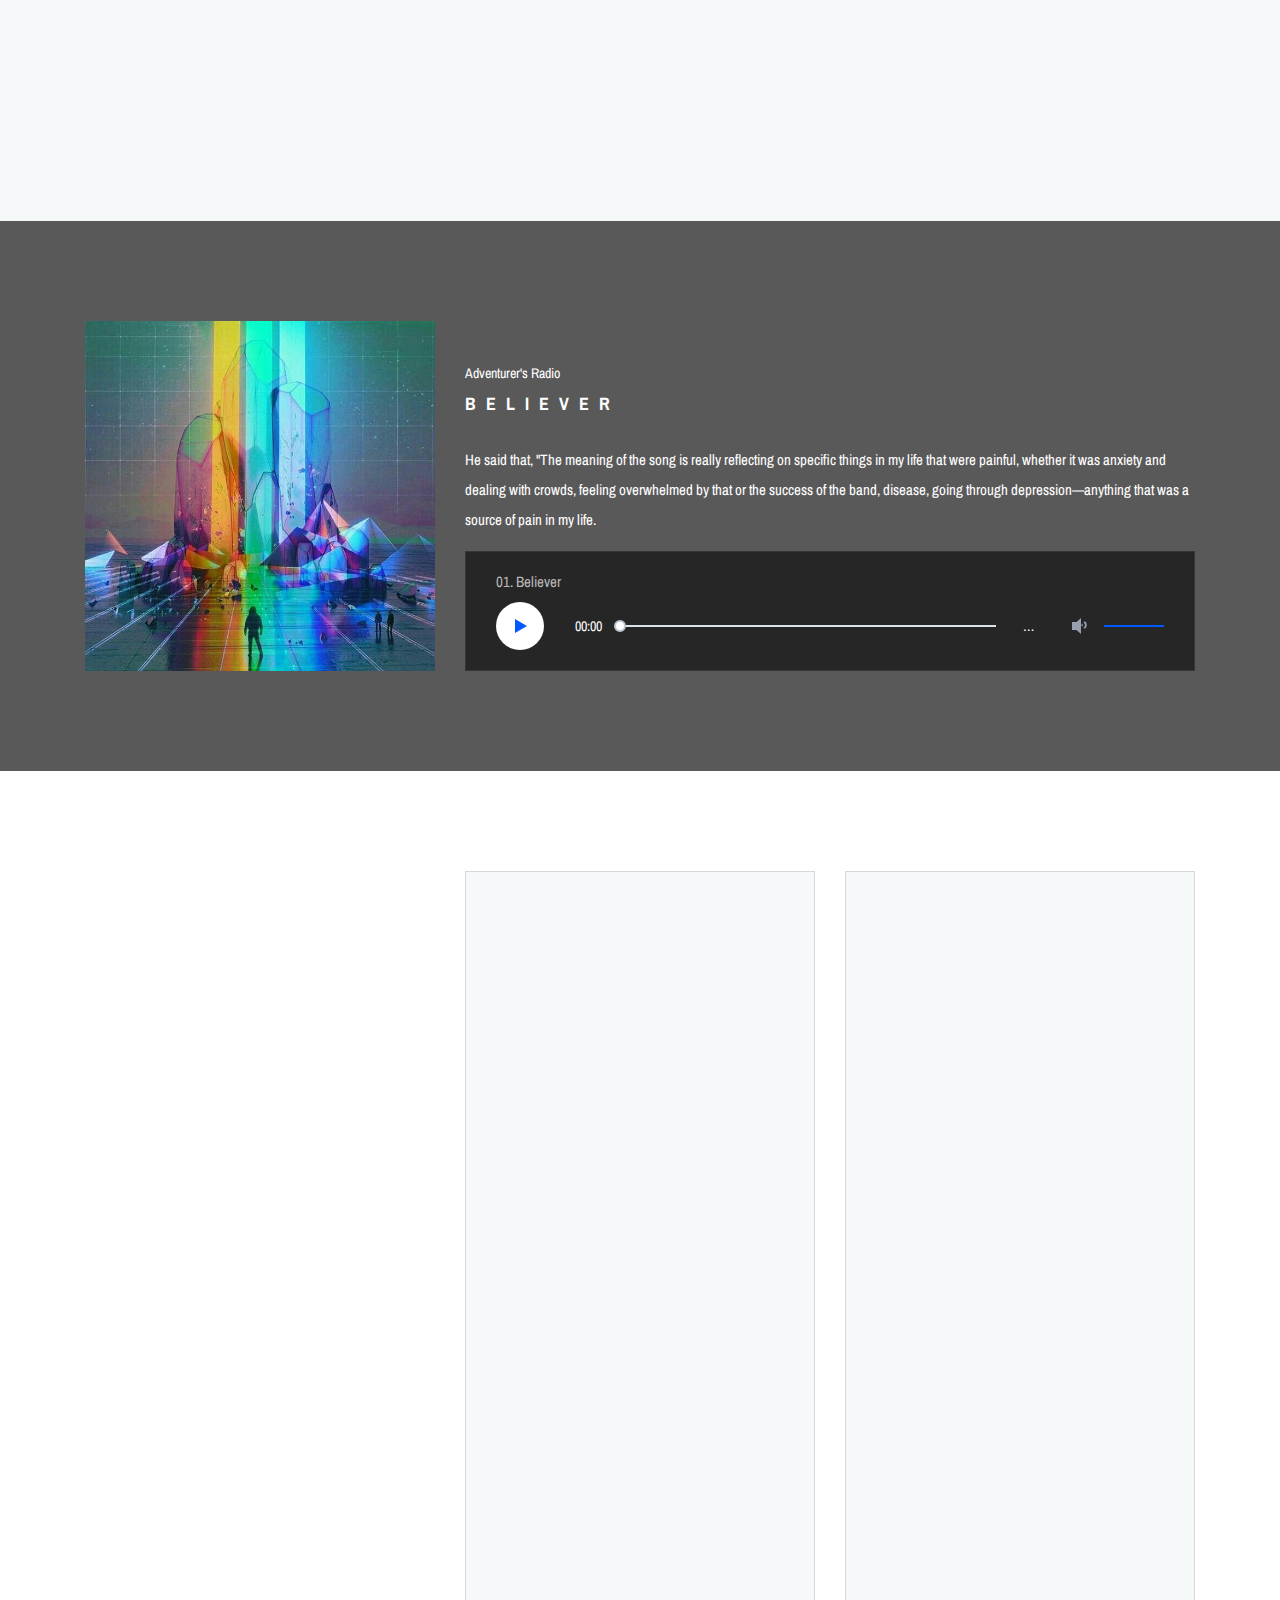
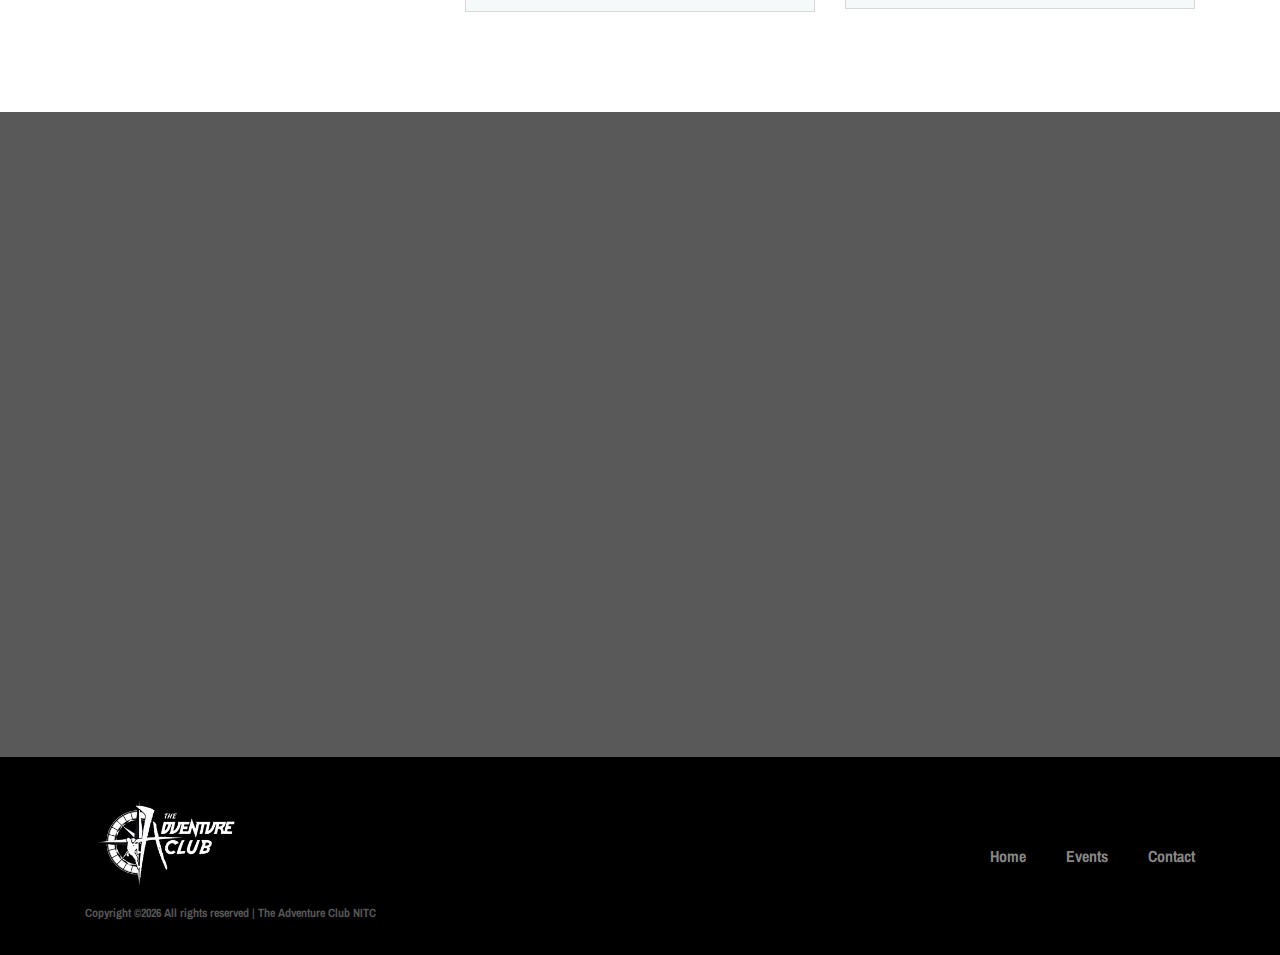
==== commit f2b62767: "update" ====
--- a/index.html
+++ b/index.html
@@ -295,7 +295,7 @@
                                 </div>
                     
                         </section>
-
+<br><br><br><br>
 
  <!-- Testimonial Slide --> <!-- Testimonial Slide --> <!-- CULT WEEK --> <!-- Testimonial Slide --> <!-- Testimonial Slide -->
                         <div class="col-12 col-lg-12">
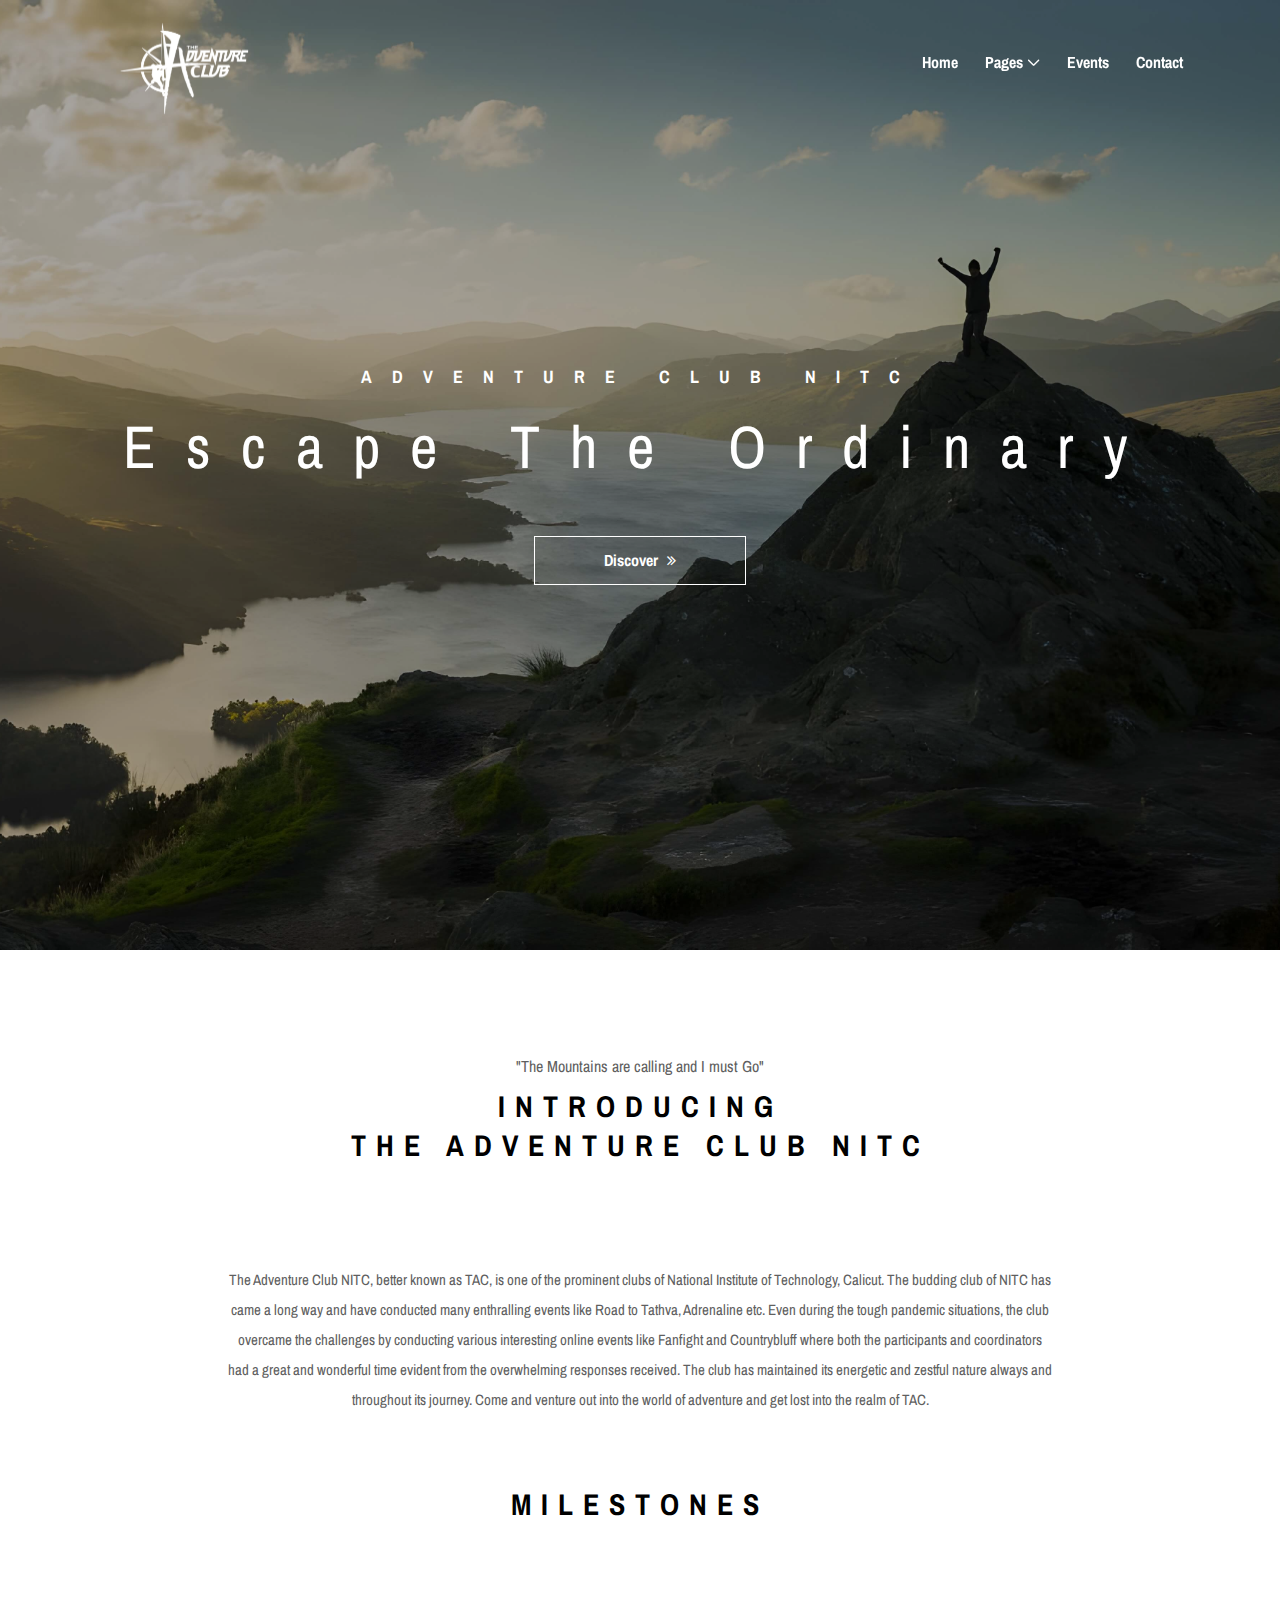
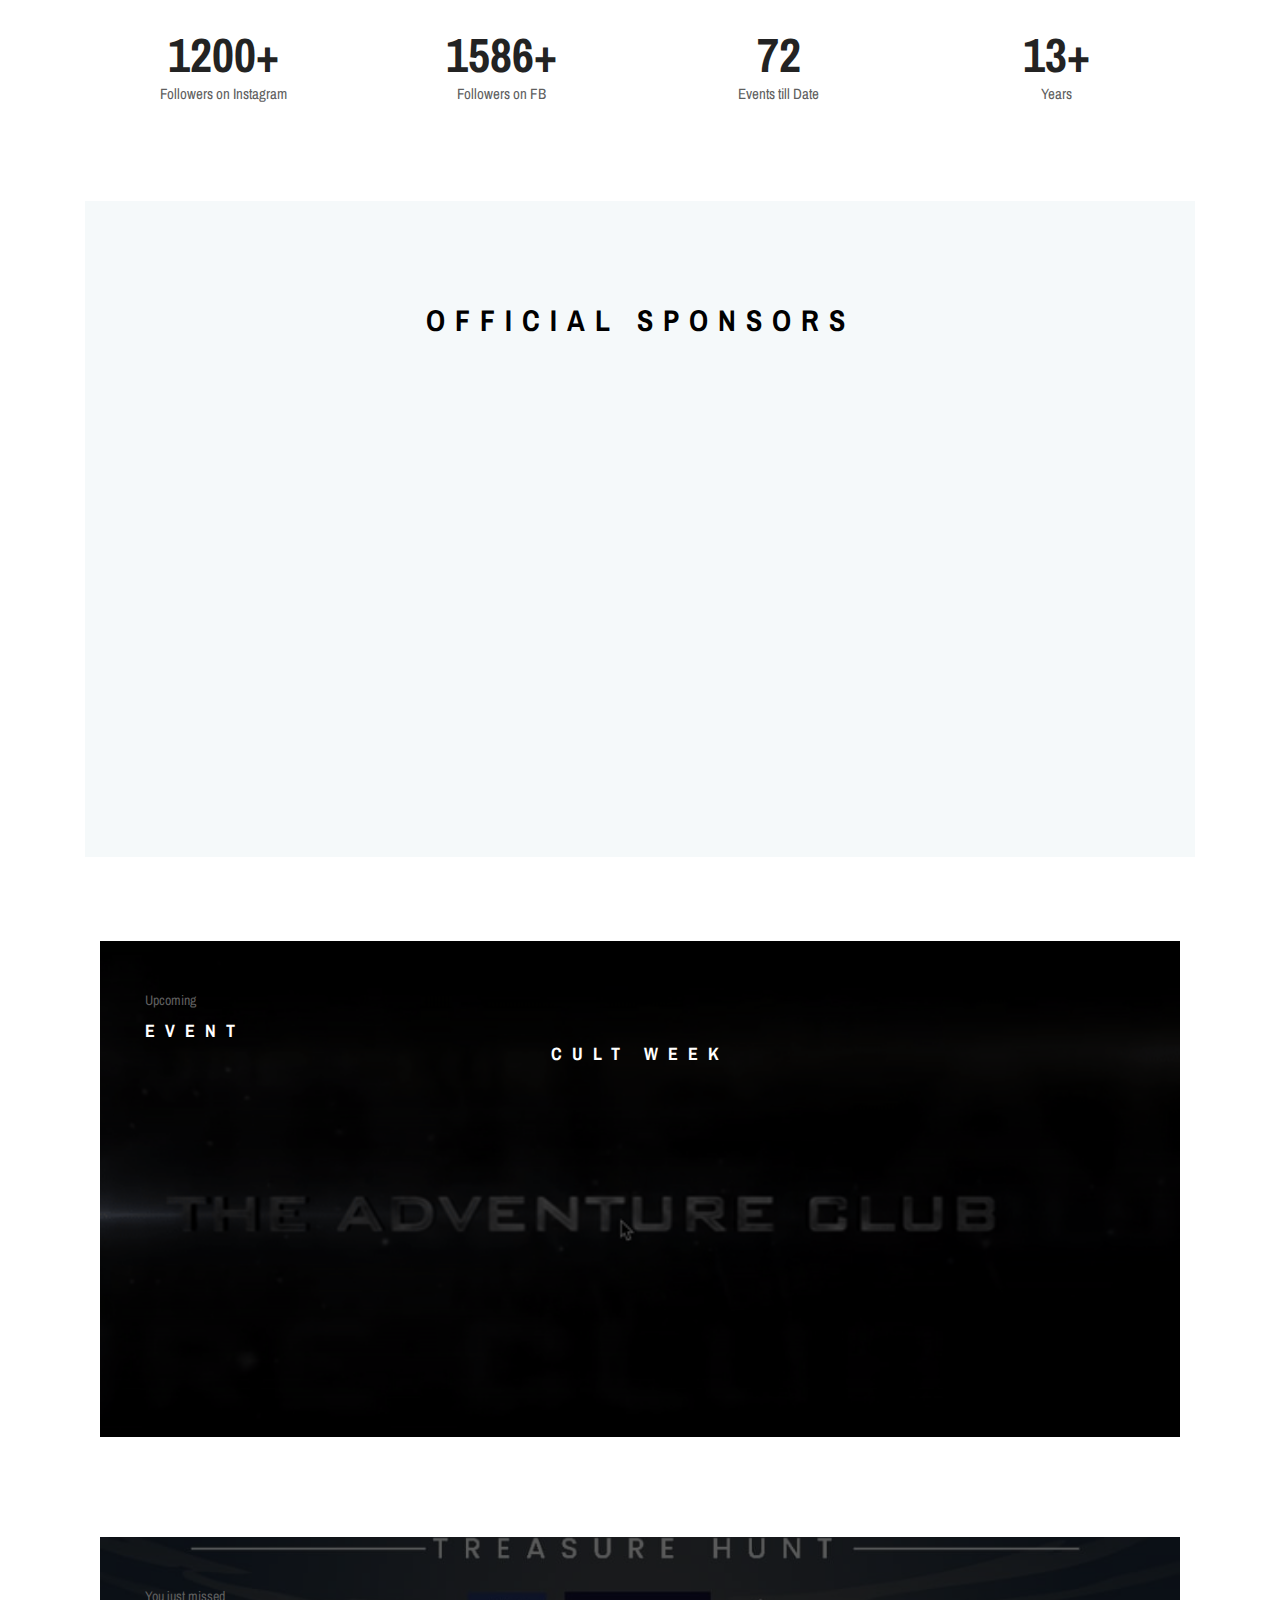
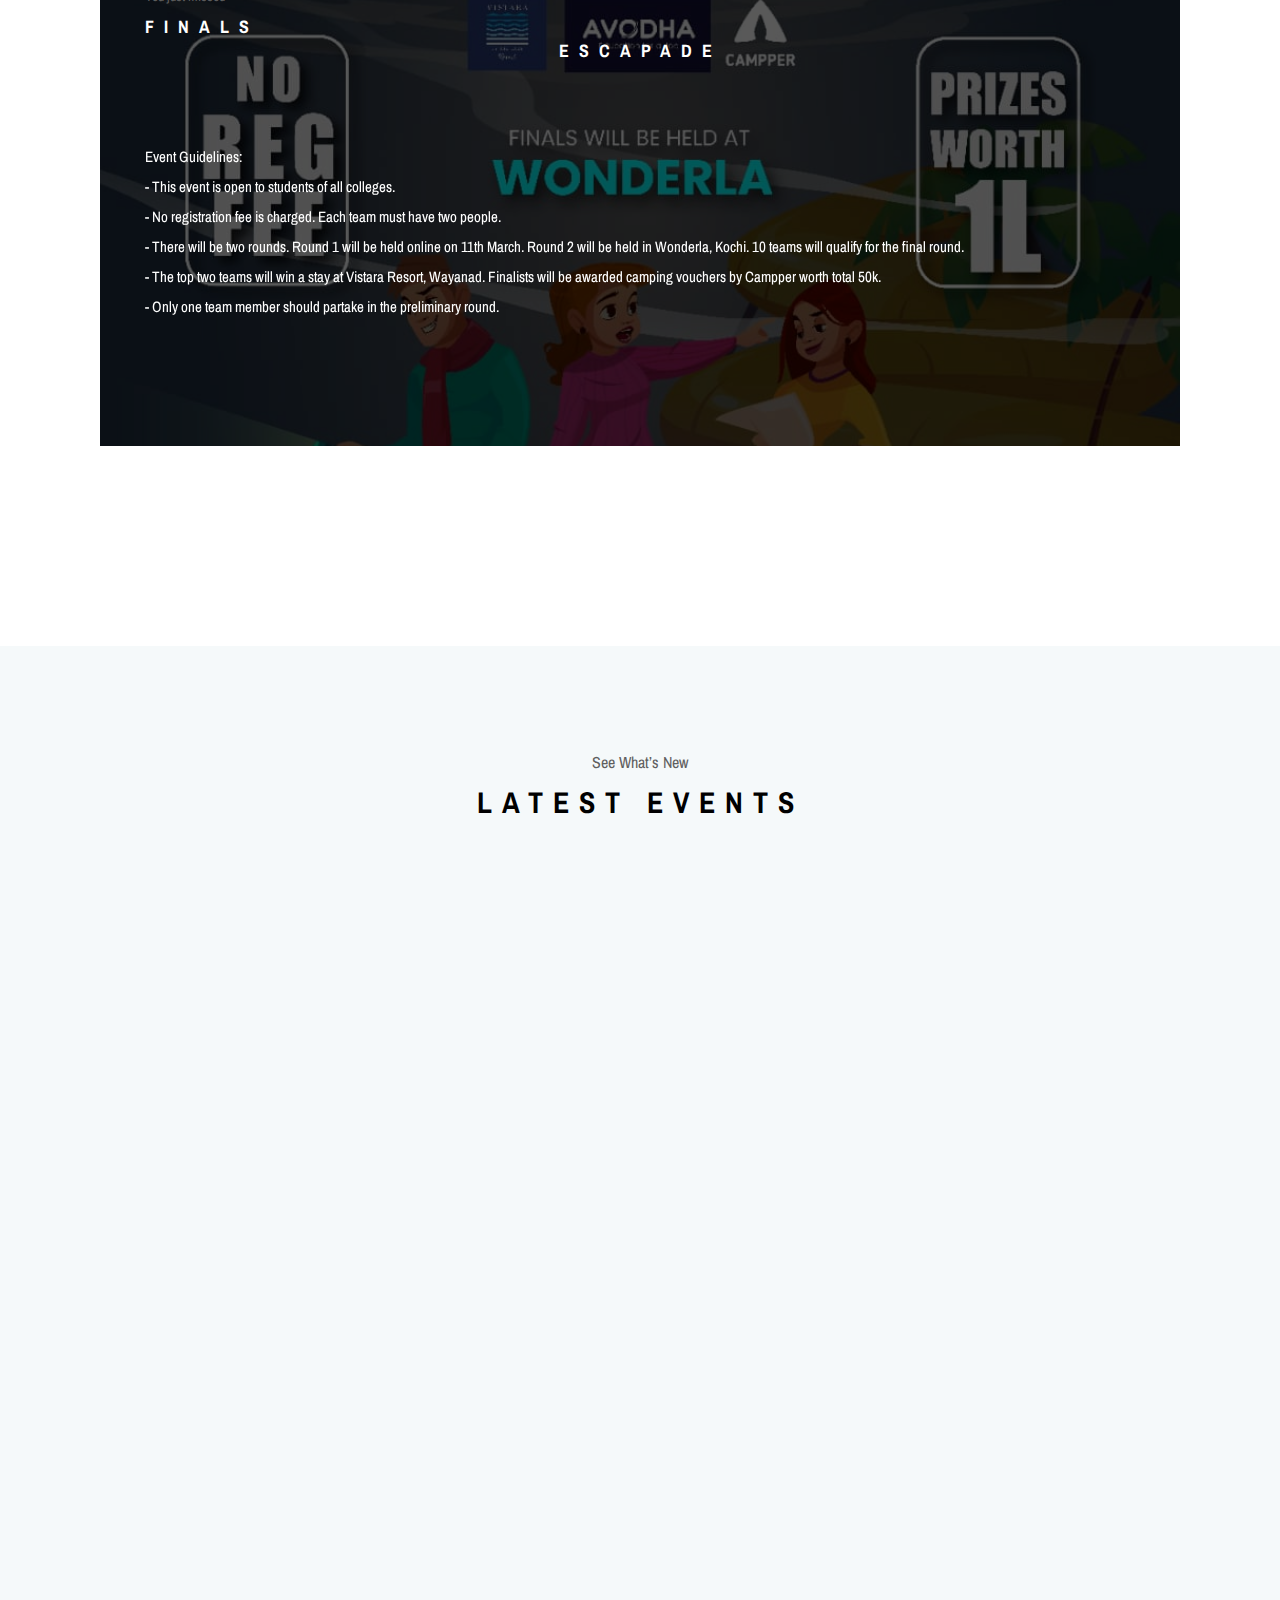
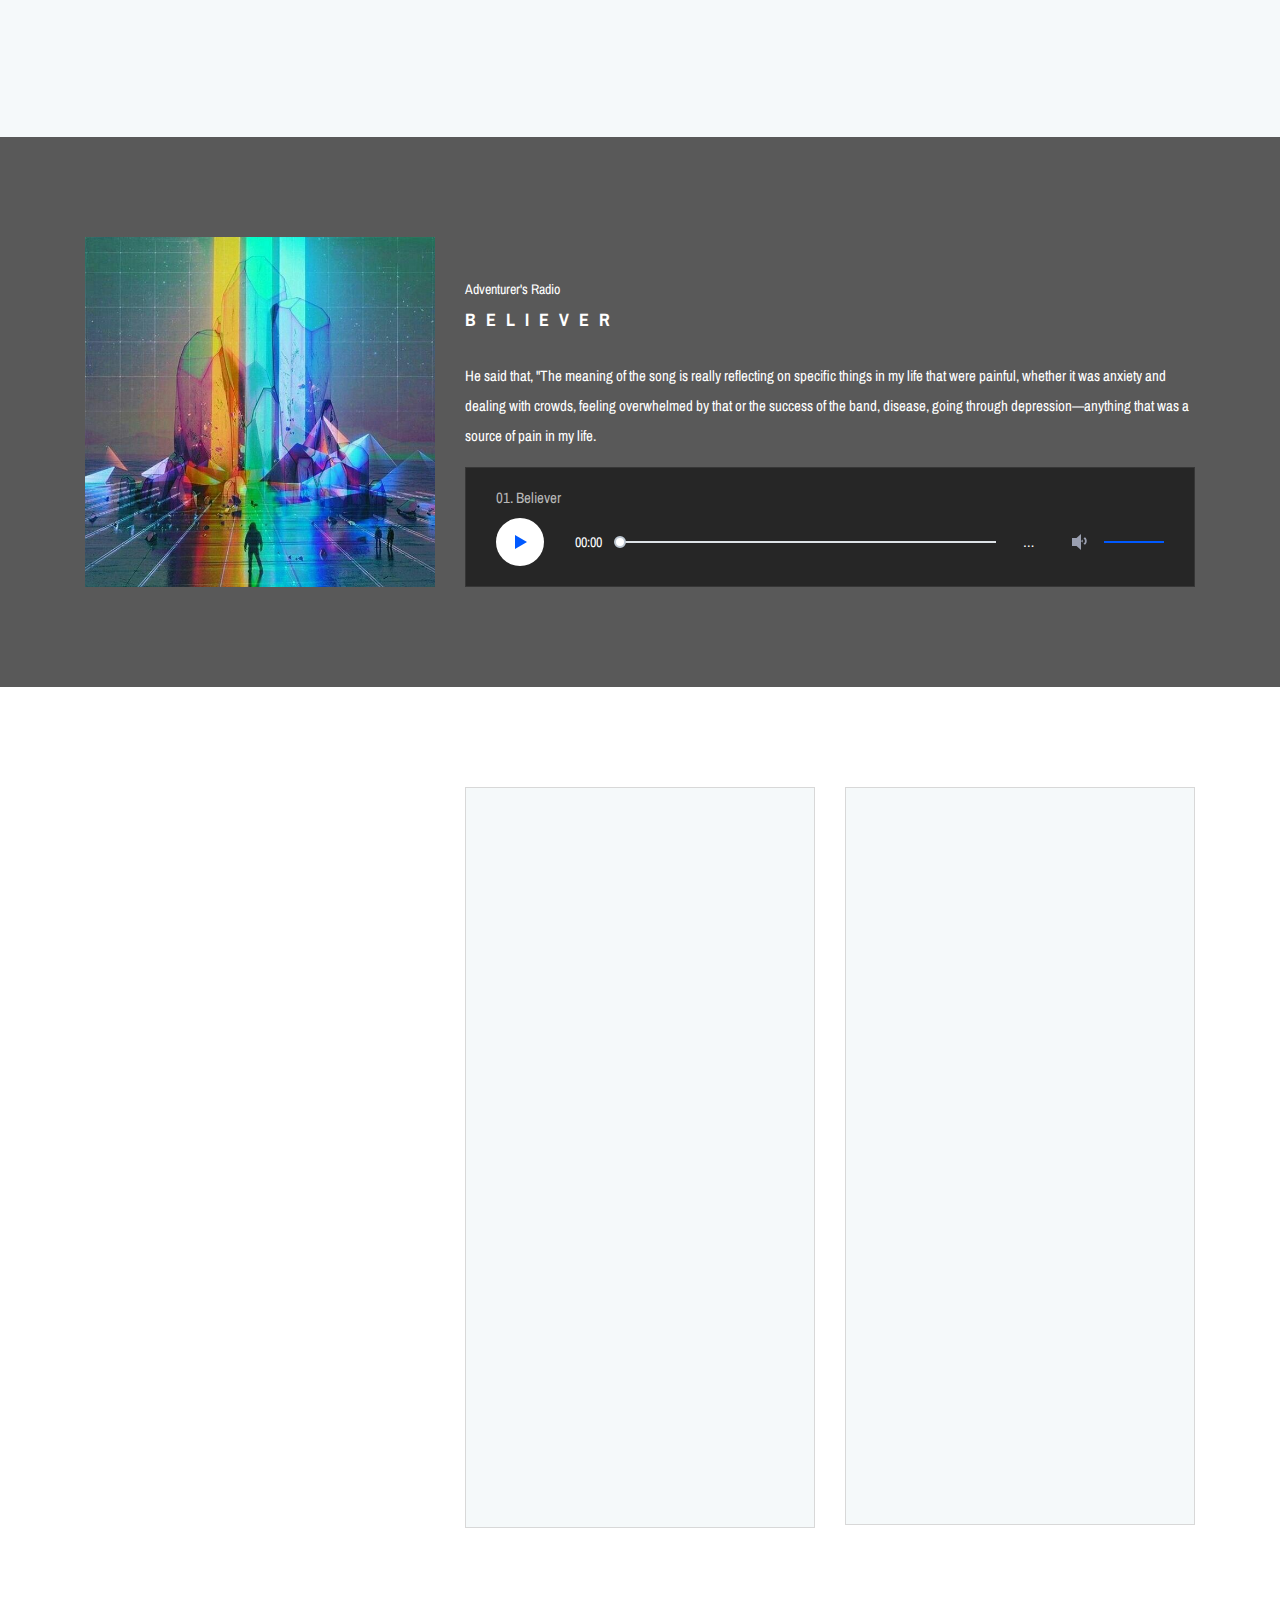
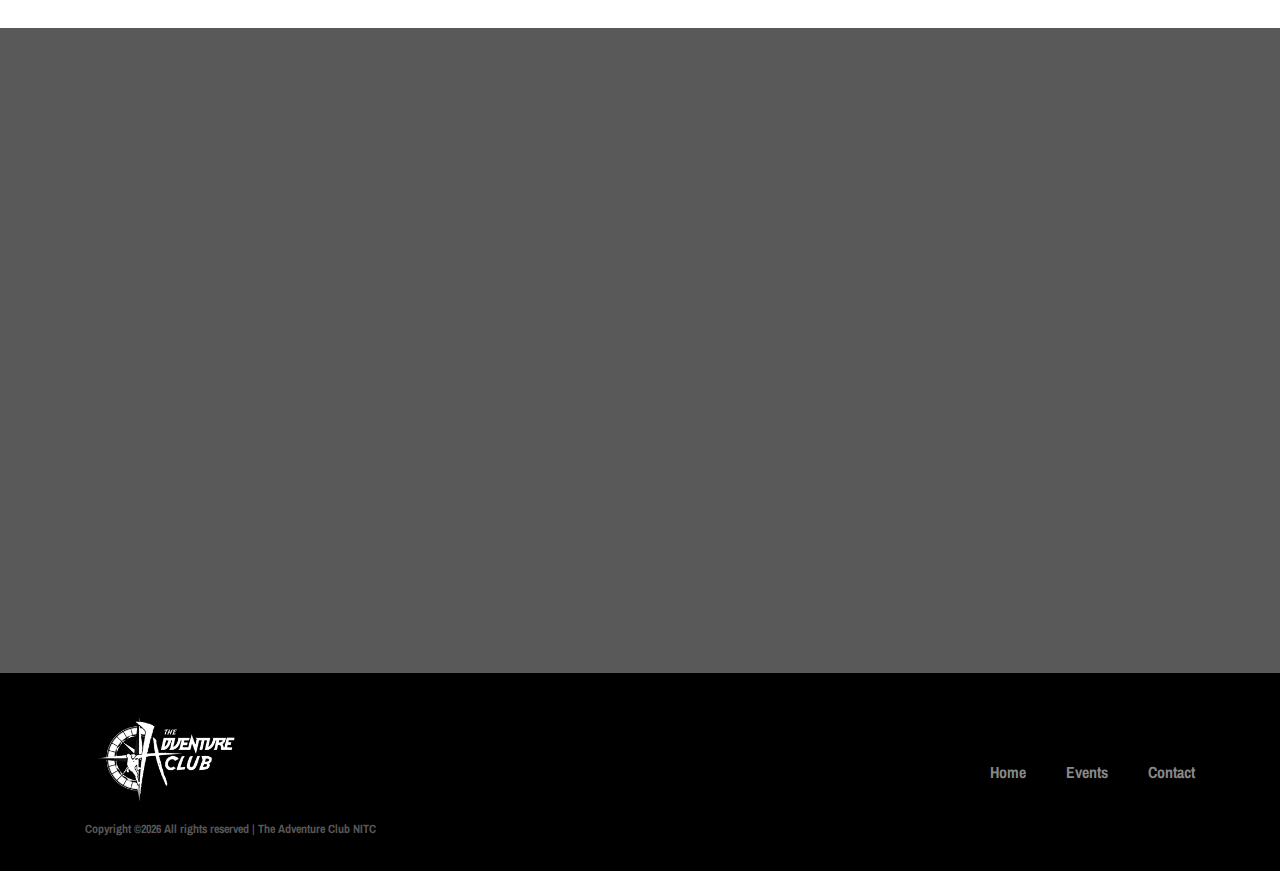
==== commit 7708aec3: "Add files via upload" ====
--- a/index.html
+++ b/index.html
@@ -295,8 +295,8 @@
                                 </div>
                     
                         </section>
-<br><br><br><br>
-
+
+                        <br><br><br><br>
  <!-- Testimonial Slide --> <!-- Testimonial Slide --> <!-- CULT WEEK --> <!-- Testimonial Slide --> <!-- Testimonial Slide -->
                         <div class="col-12 col-lg-12">
                             <div class="testimonials-area mb-100 bg-img bg-overlay" style="background-image: url(img/tacmainvideo.gif);">
@@ -366,7 +366,7 @@
  <!-- Testimonial Slide --> <!-- Testimonial Slide --> <!-- CULT WEEK --> <!-- Testimonial Slide --> <!-- Testimonial Slide -->
 
 
-<br><br><br><br>
+
 
 
             <!-- <div class="row">
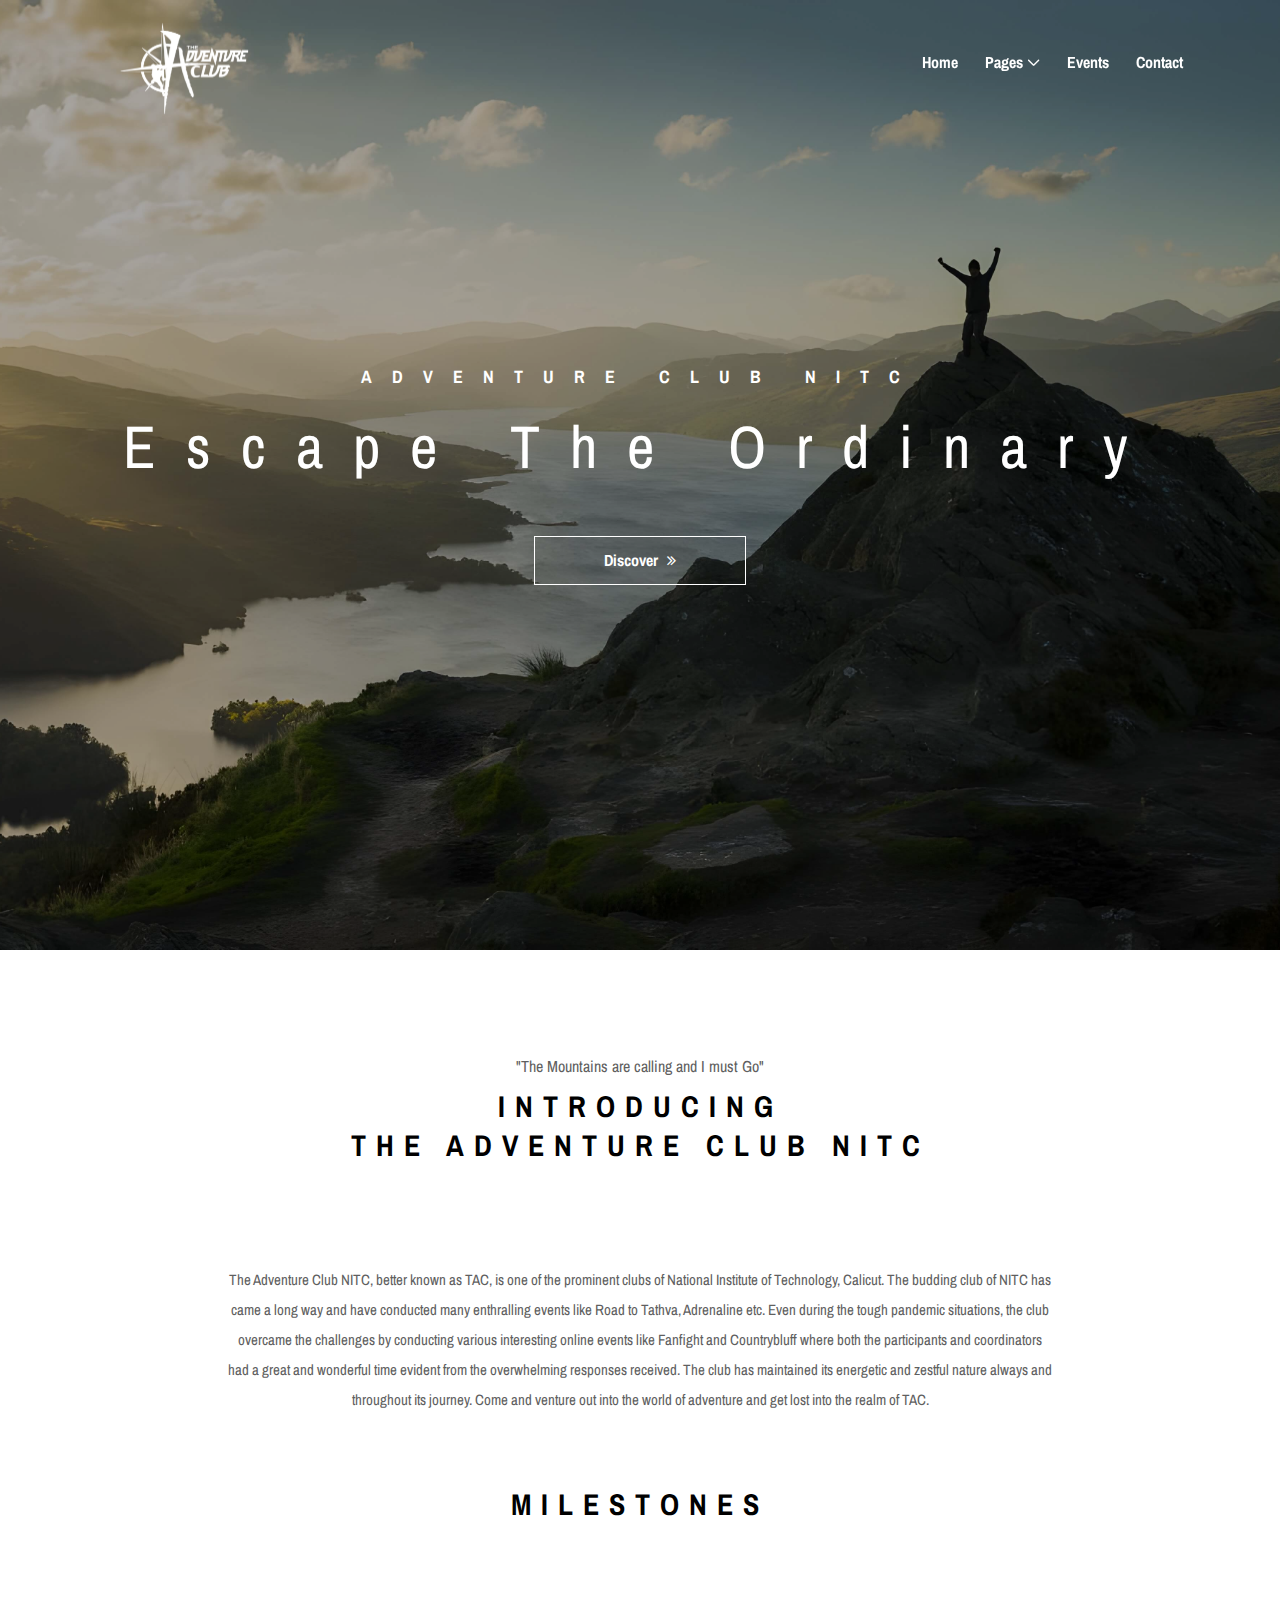
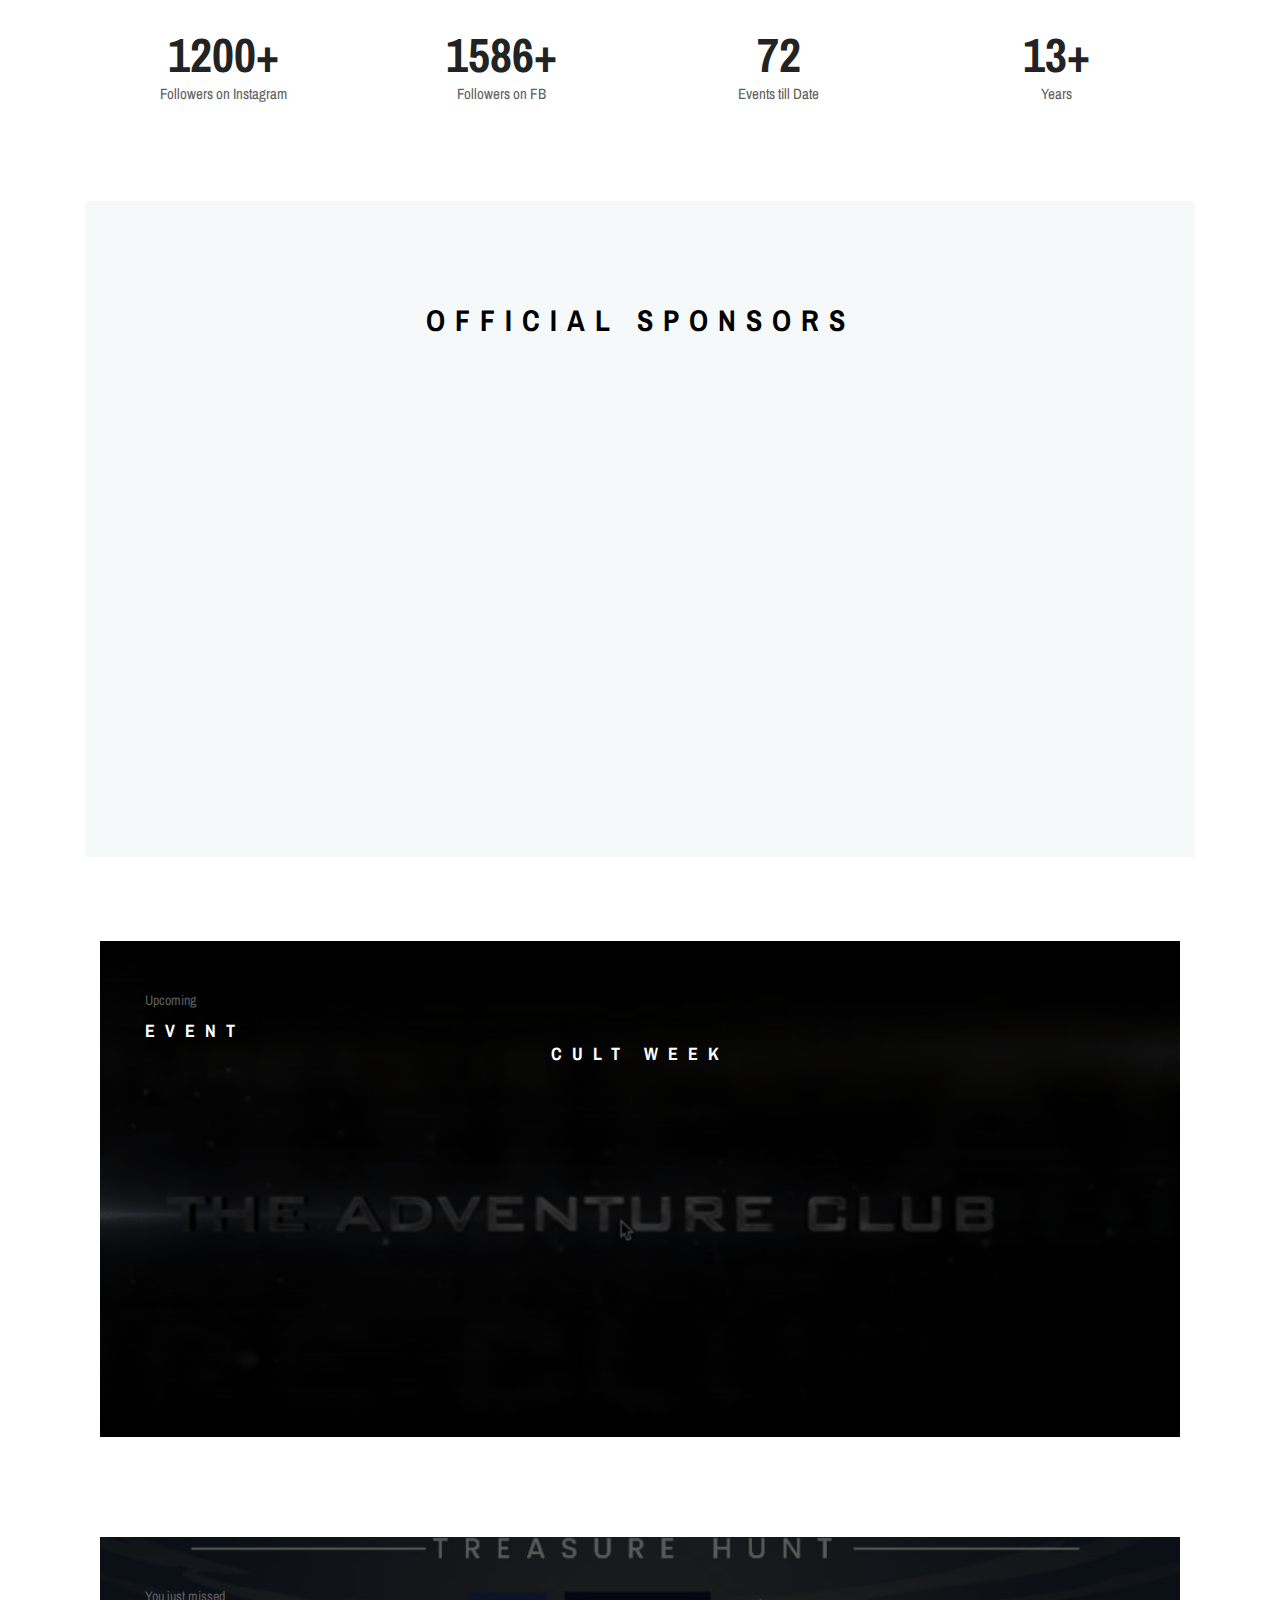
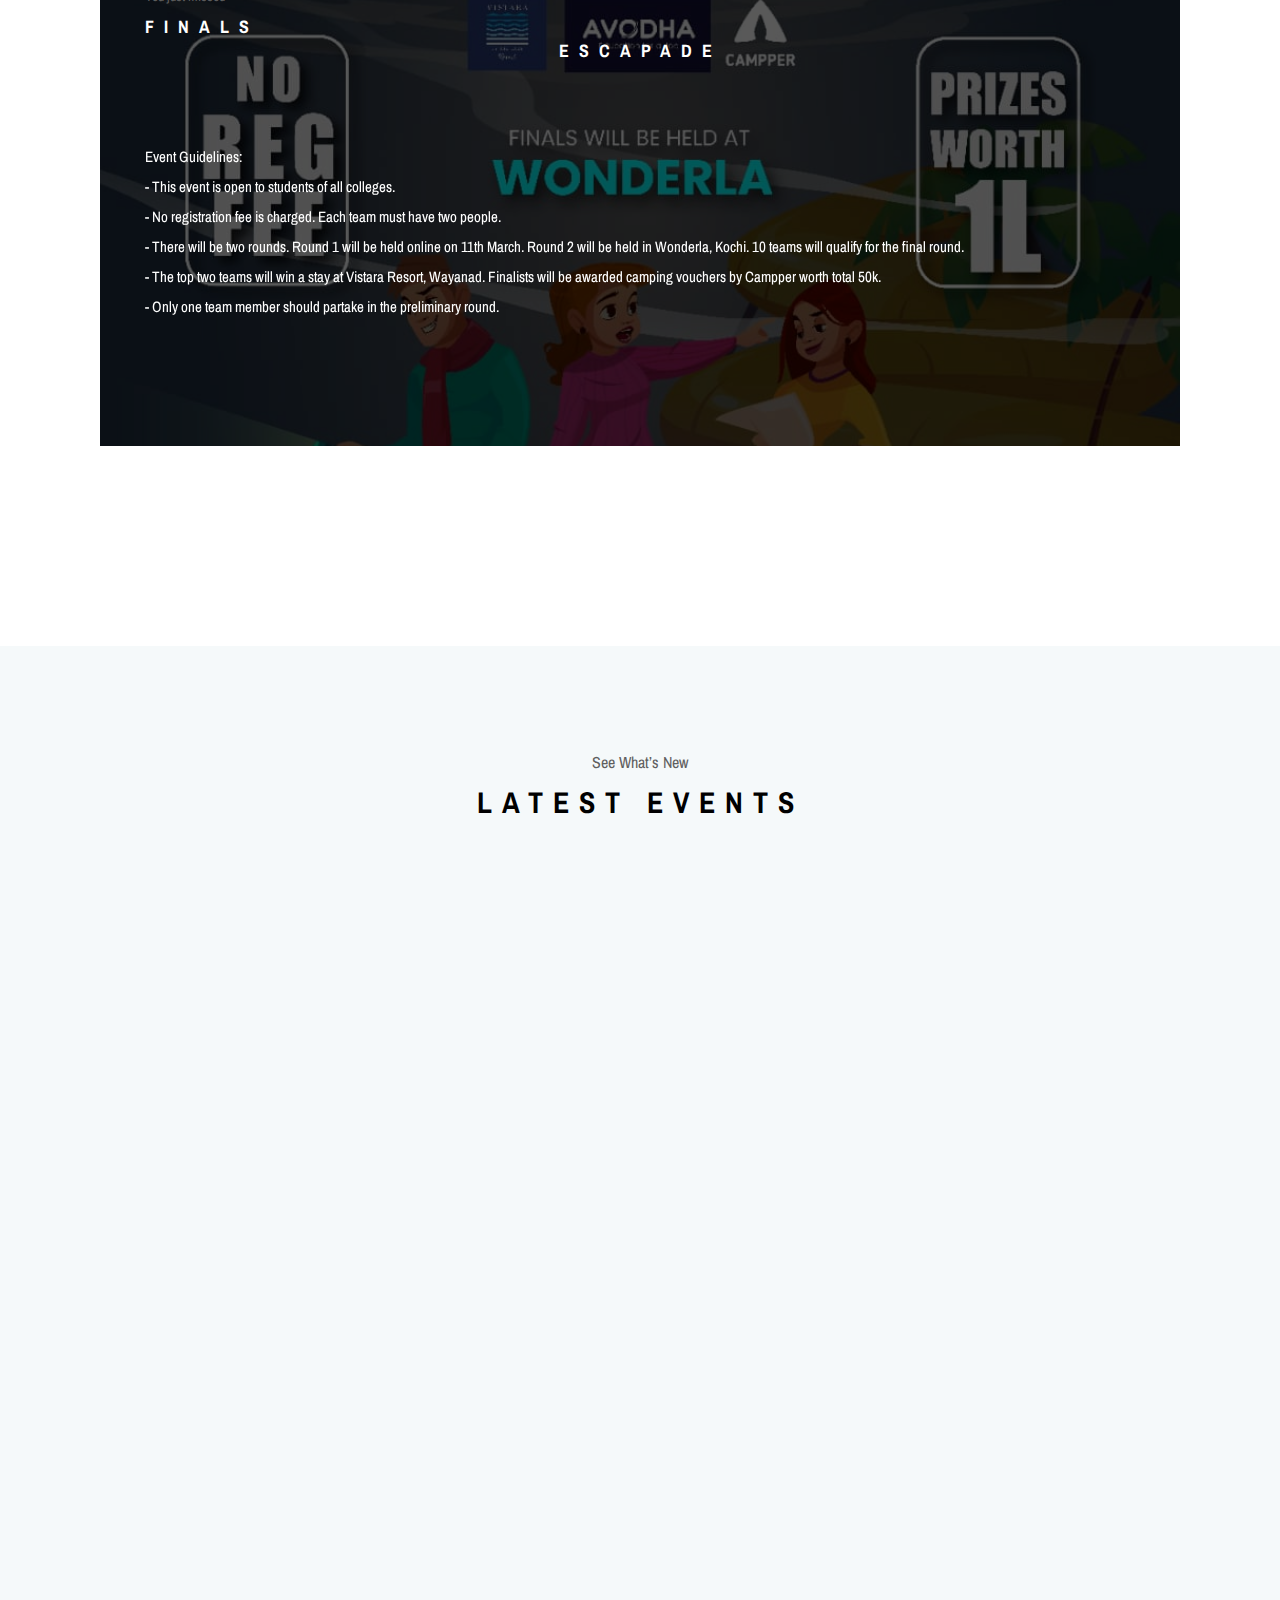
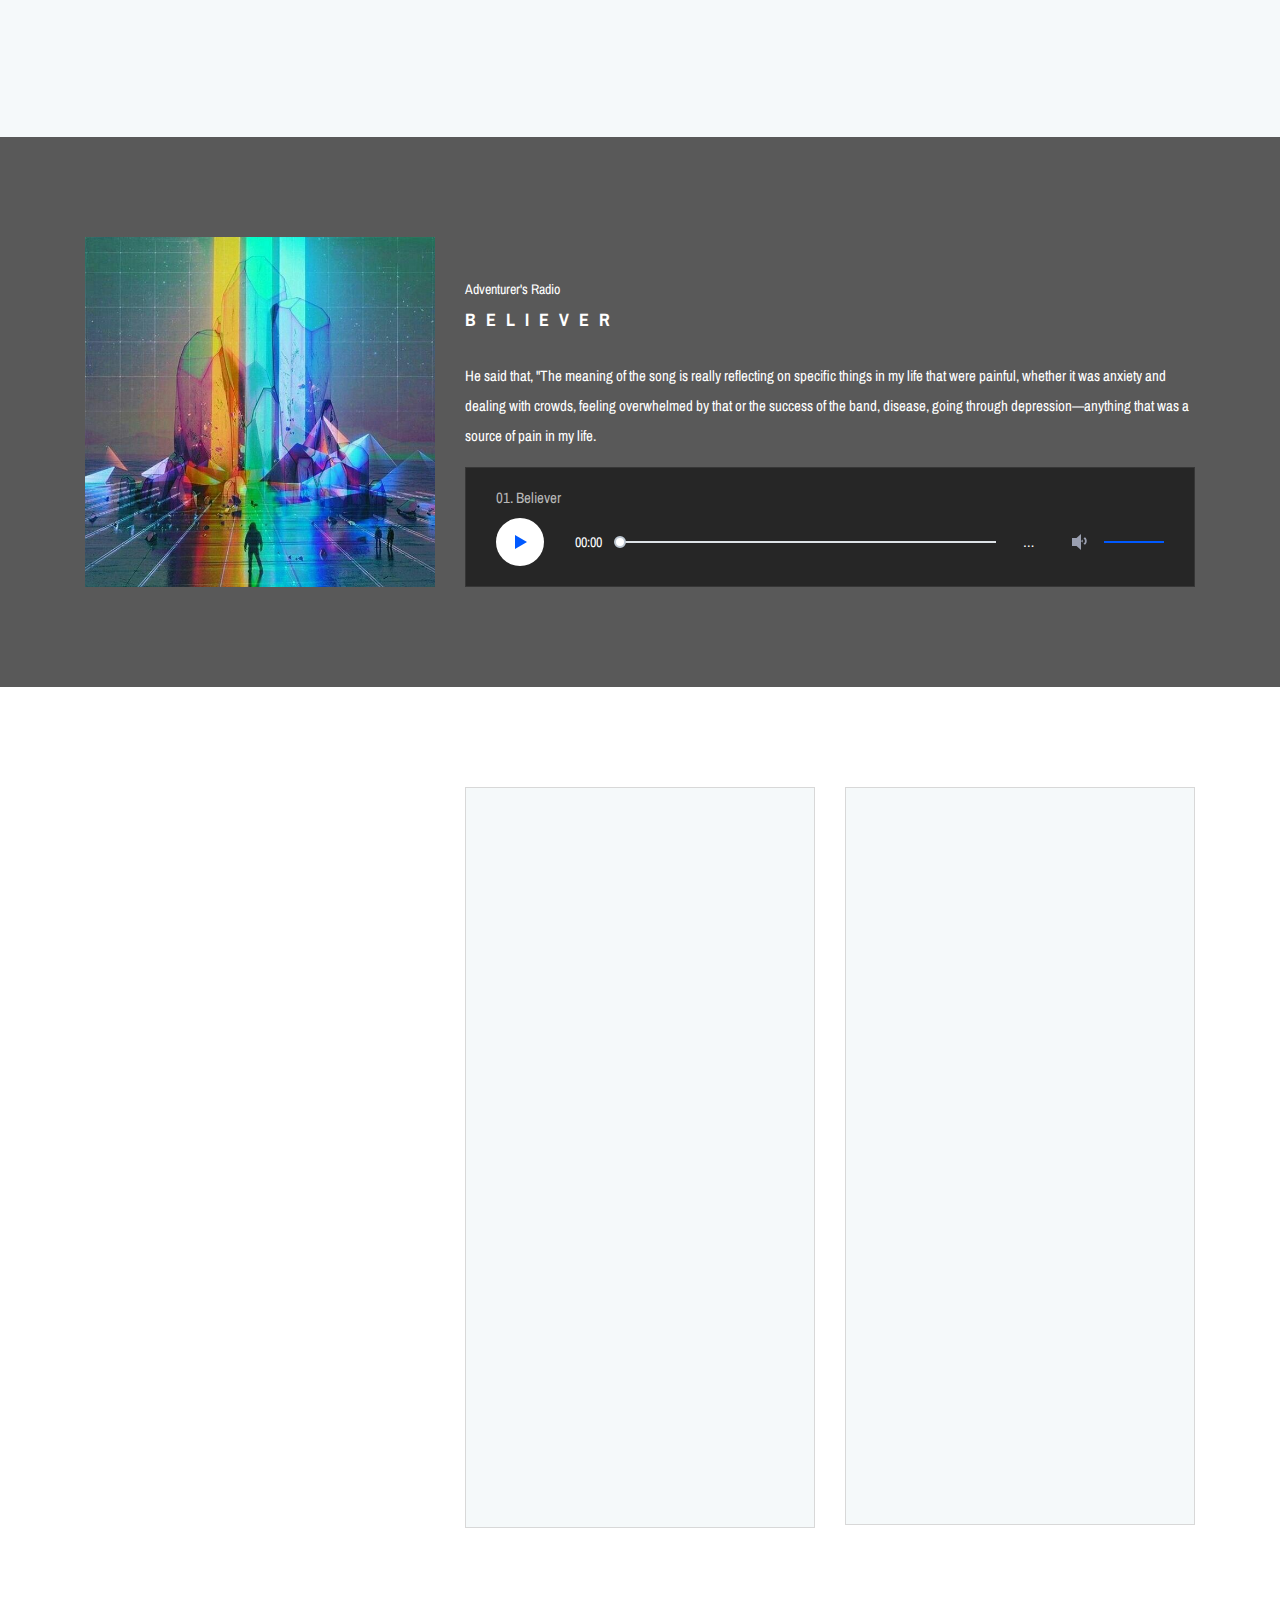
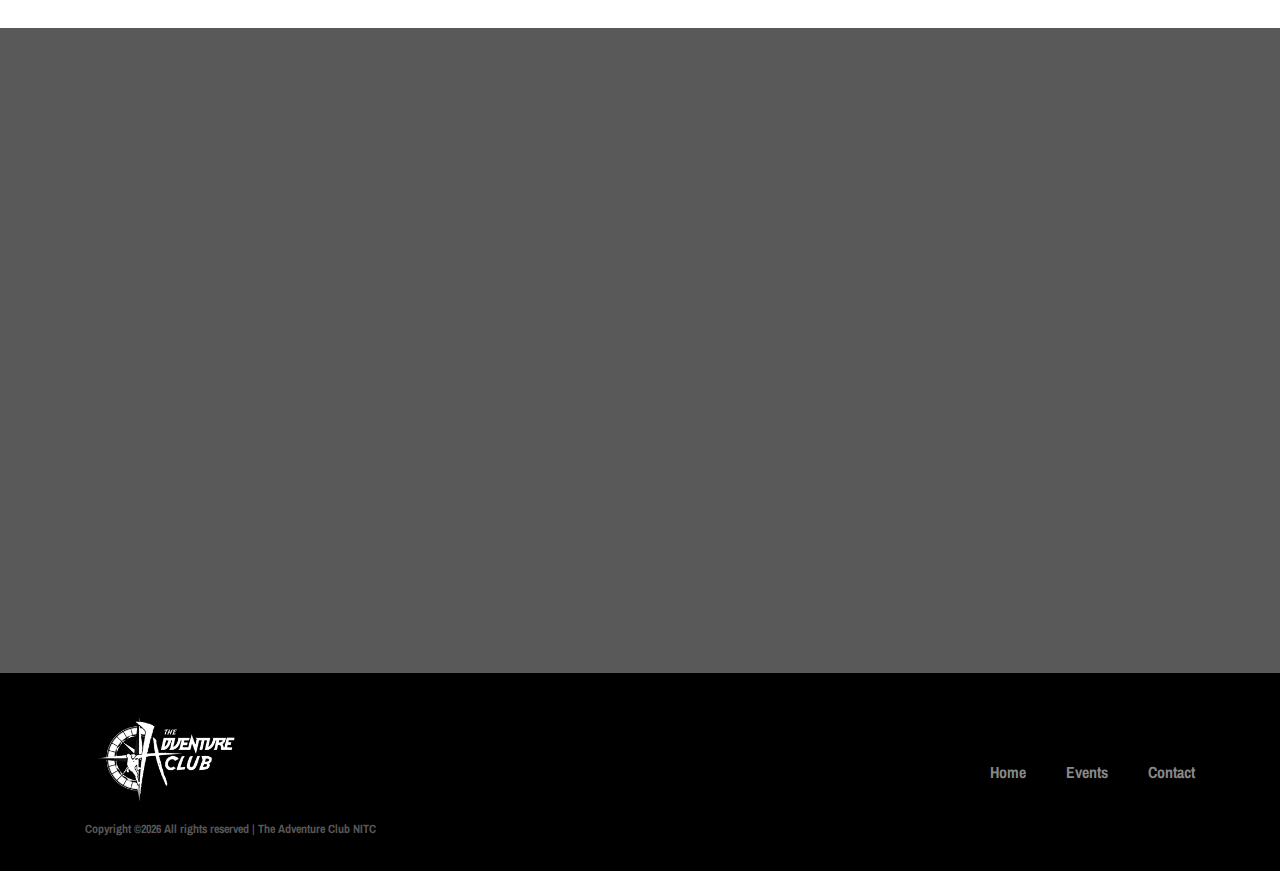
==== commit 47131a1f: "updated main" ====
--- a/index.html
+++ b/index.html
@@ -344,7 +344,7 @@
                                        
 
                                         <div class="col-12 text-center wow fadeInUp" data-wow-delay="500ms">
-                                            <a href="#" target="_blank"><button class="btn oneMusic-btn mt-30" type="submit">Coming Soon!<i class="fa fa-angle-double-right"></i></button></a>
+                                            <a href="#" target="_blank"><button class="btn oneMusic-btn mt-30" type="submit">Coming Soon!<i class="fa"></i></button></a>
                                         </div>
 
                                     </div>
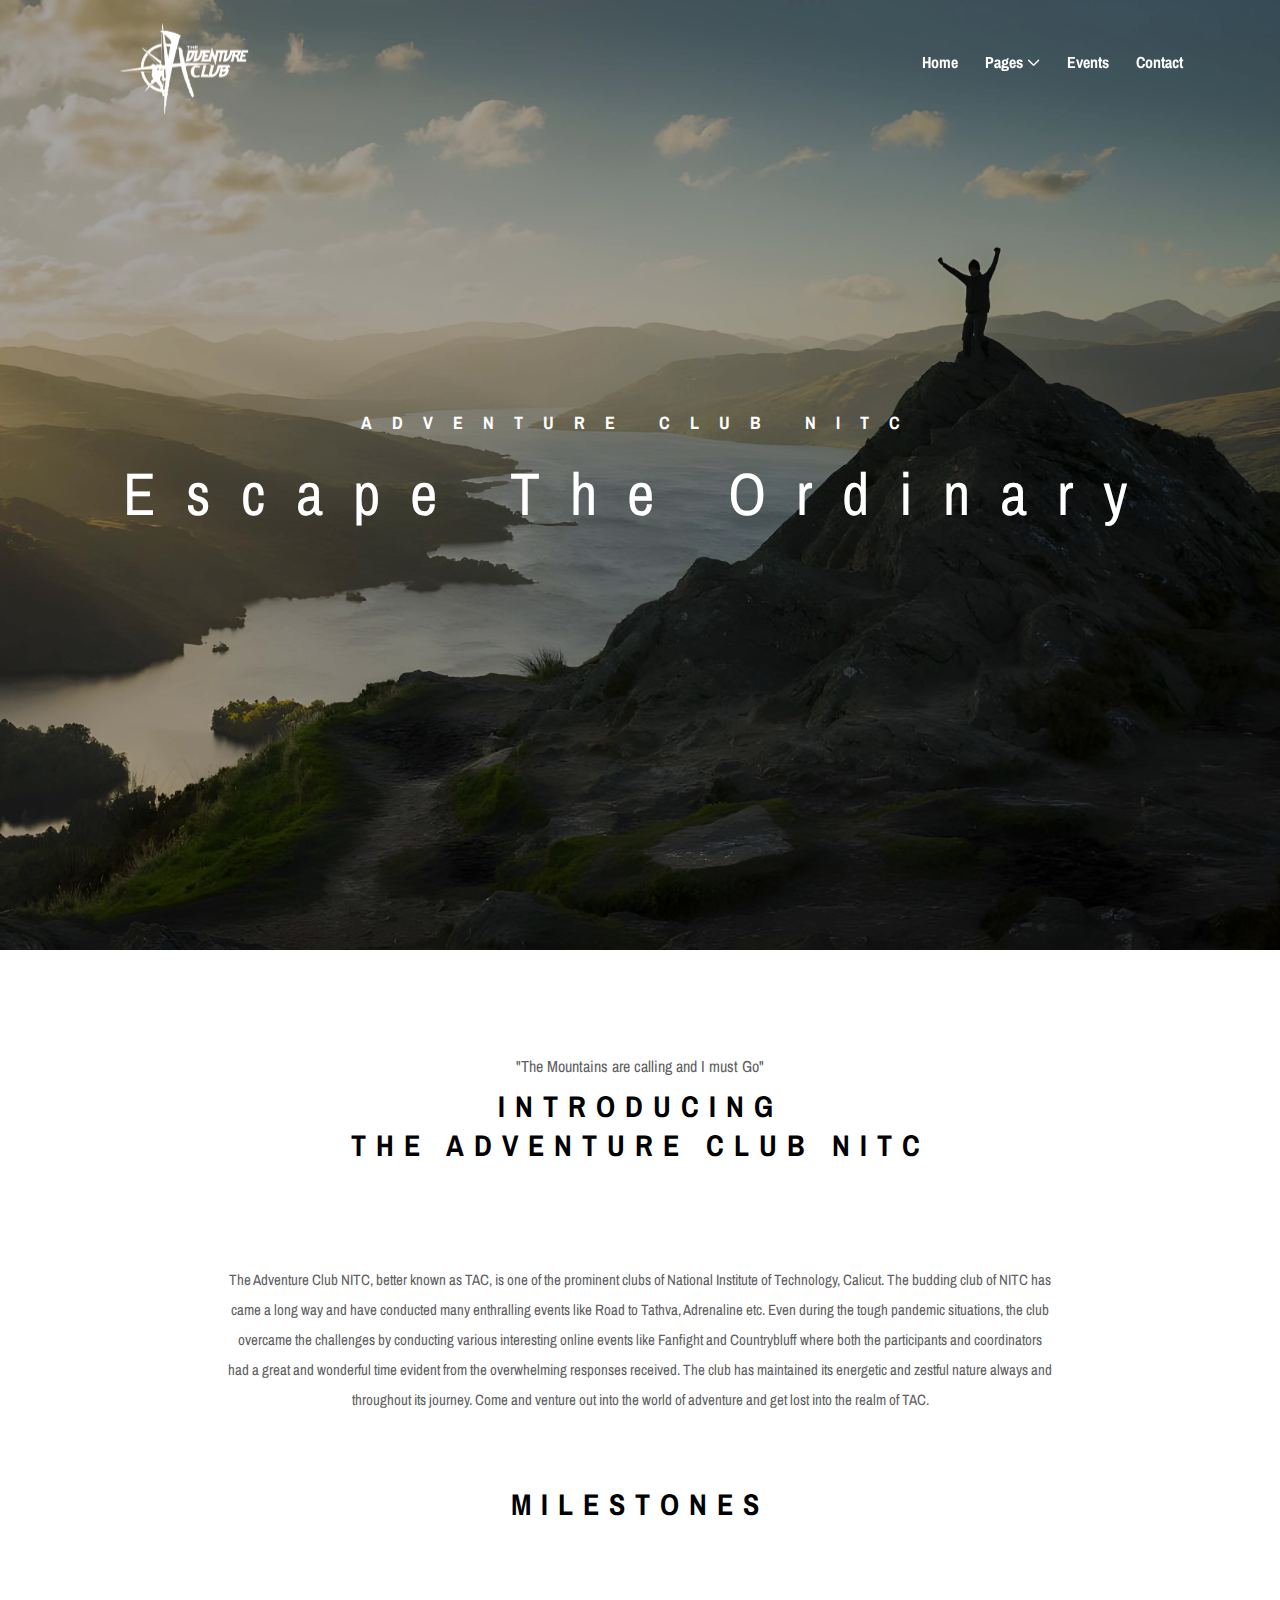
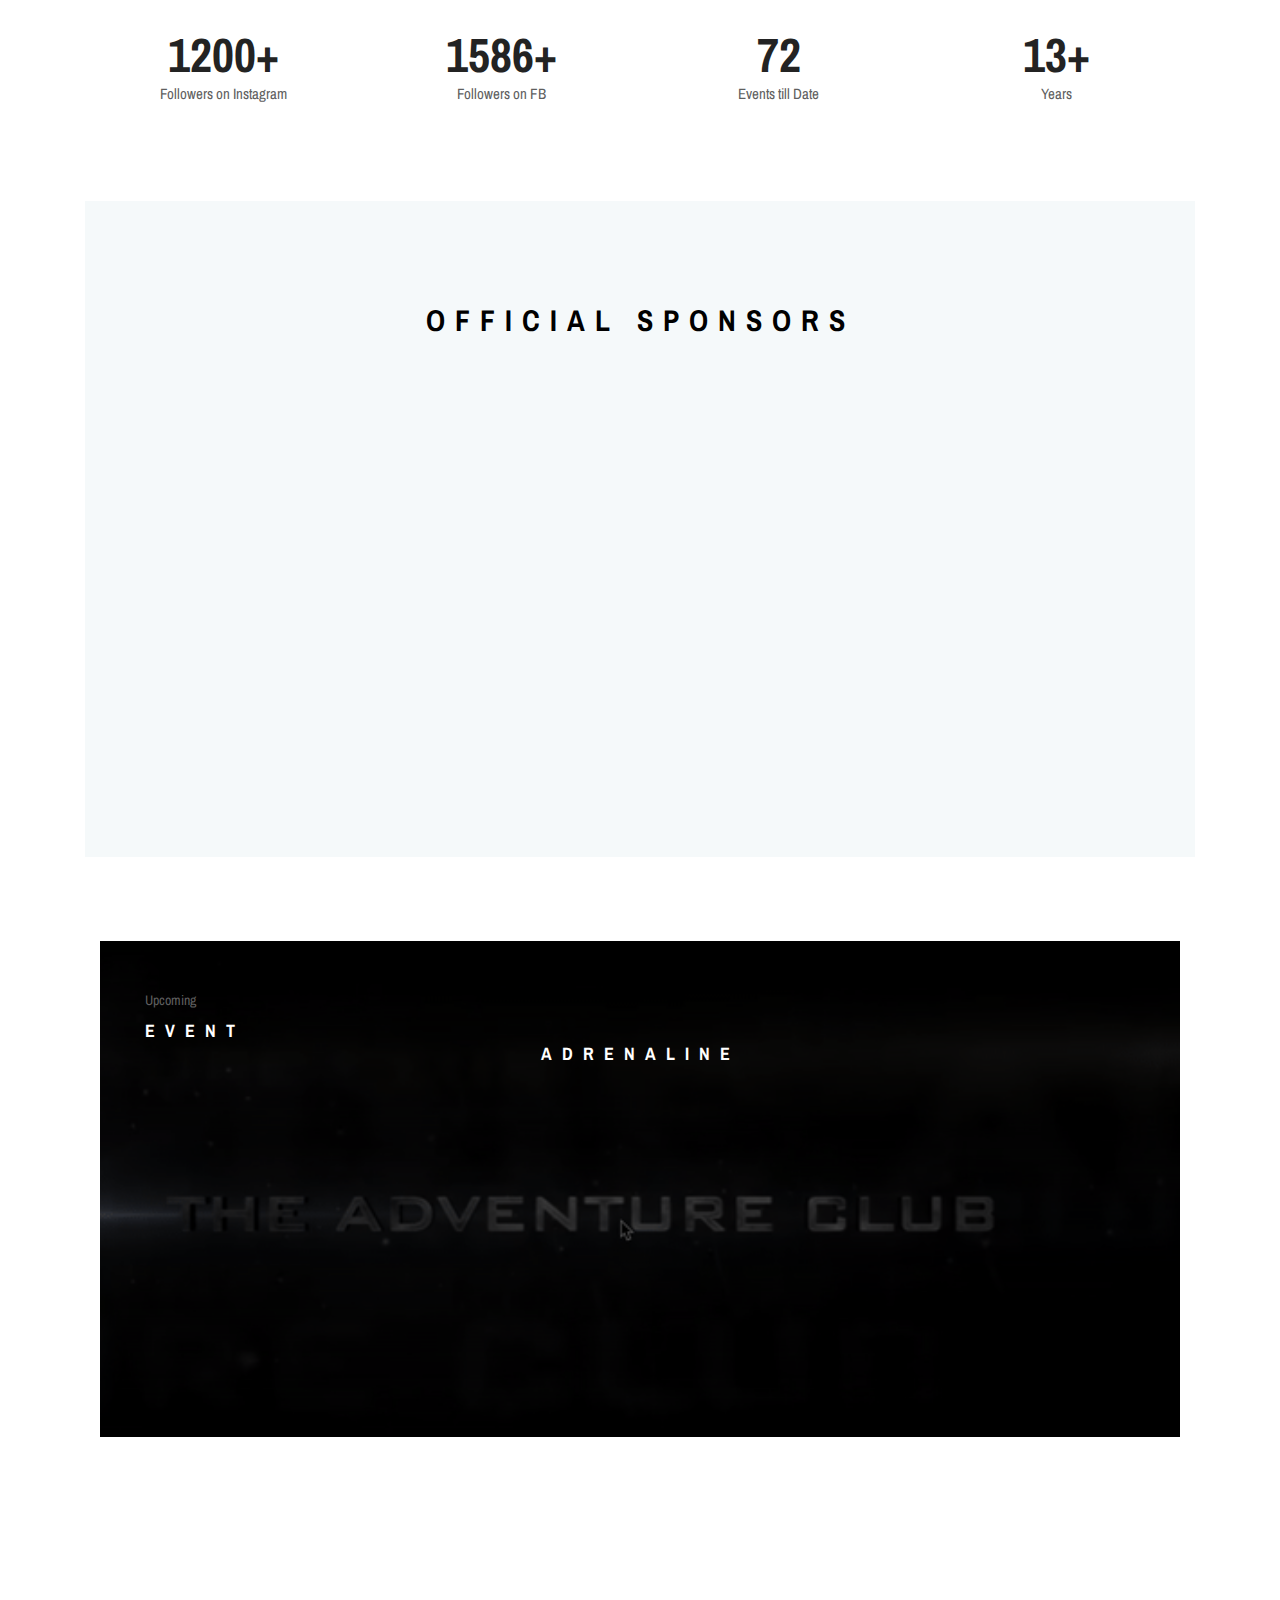
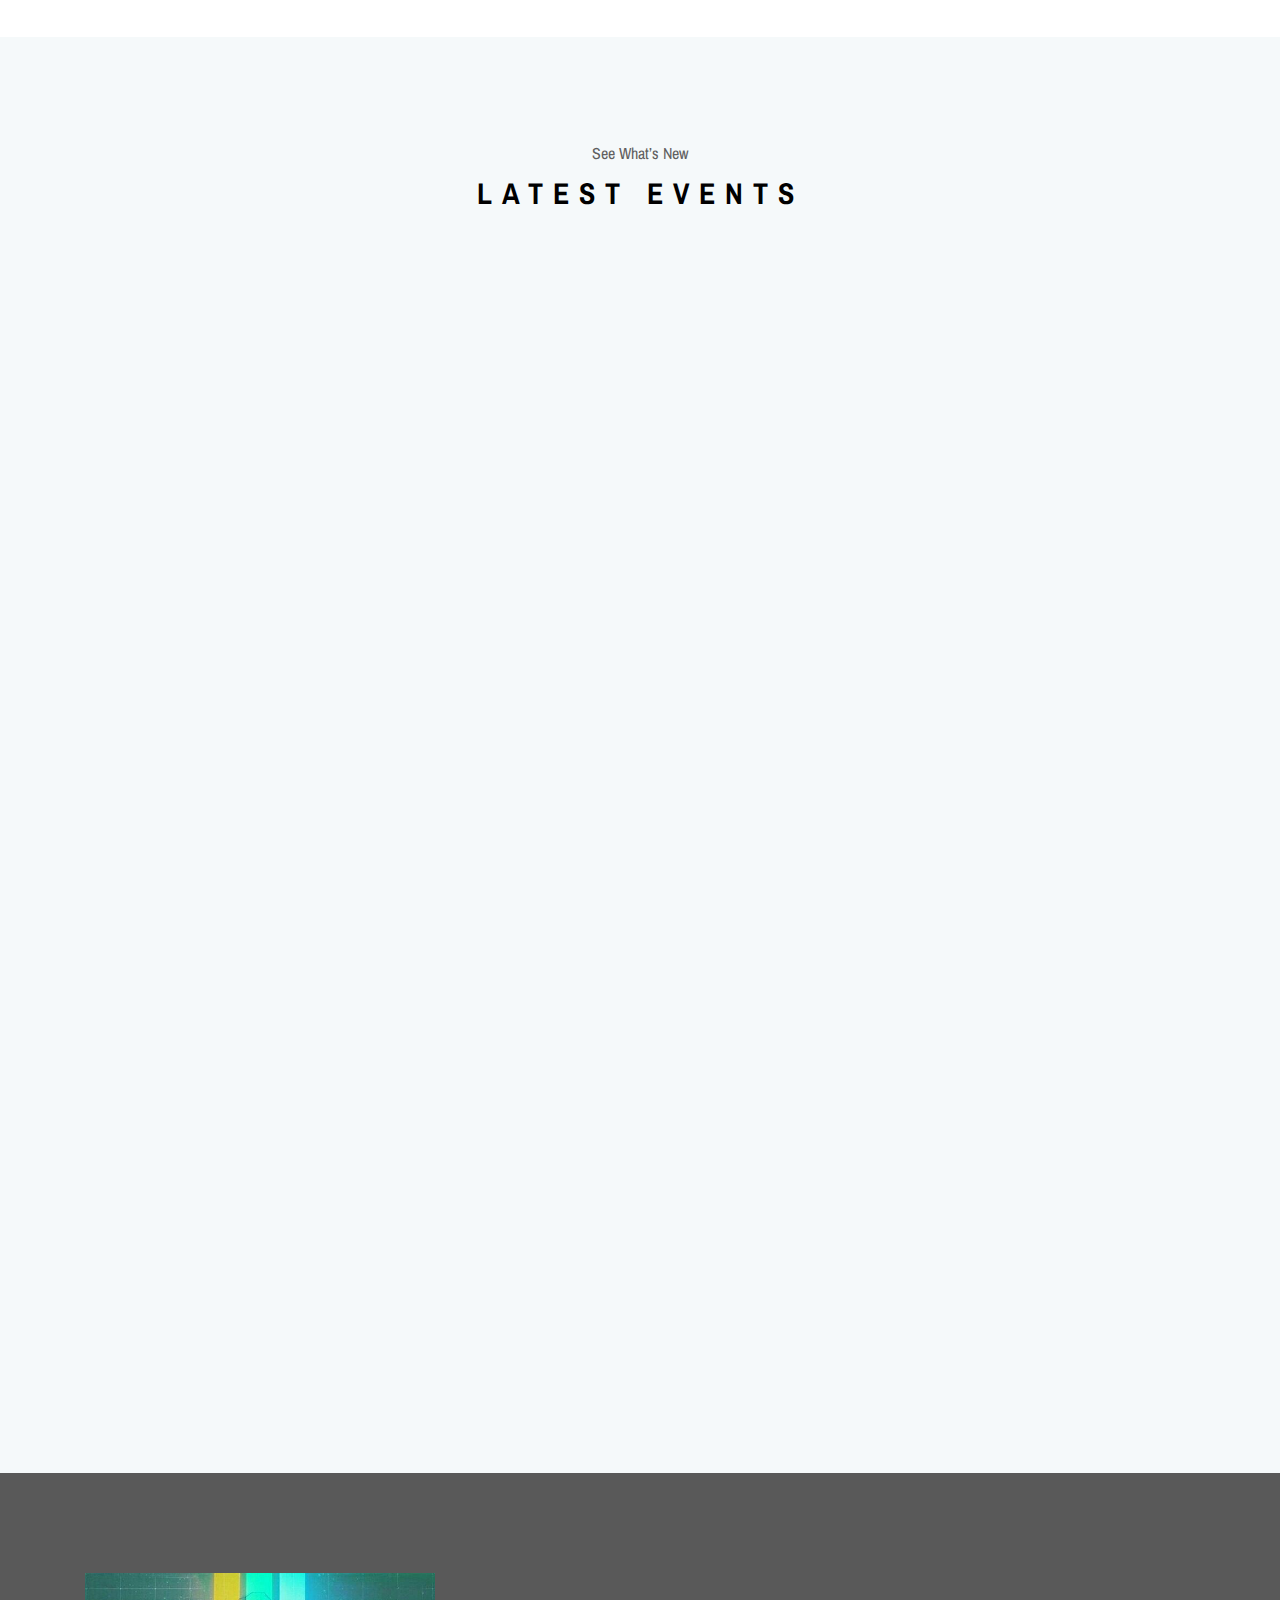
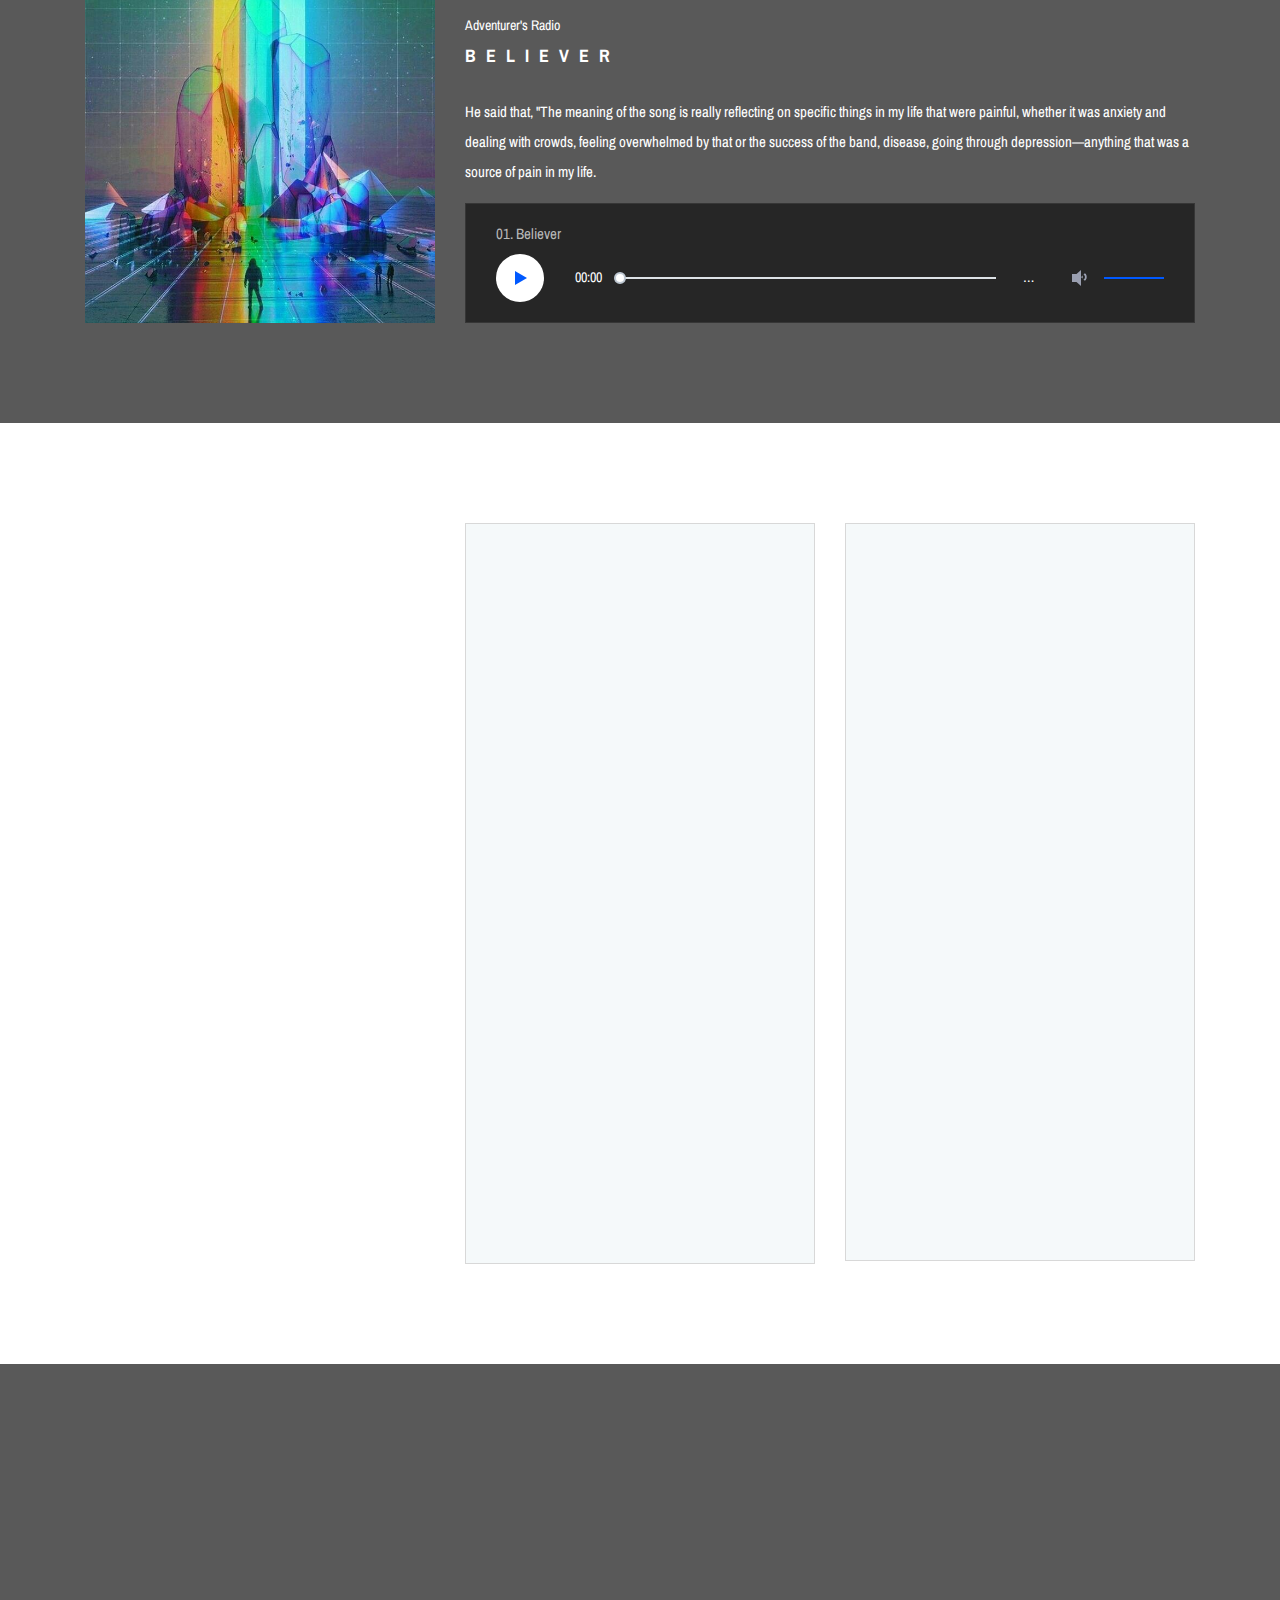
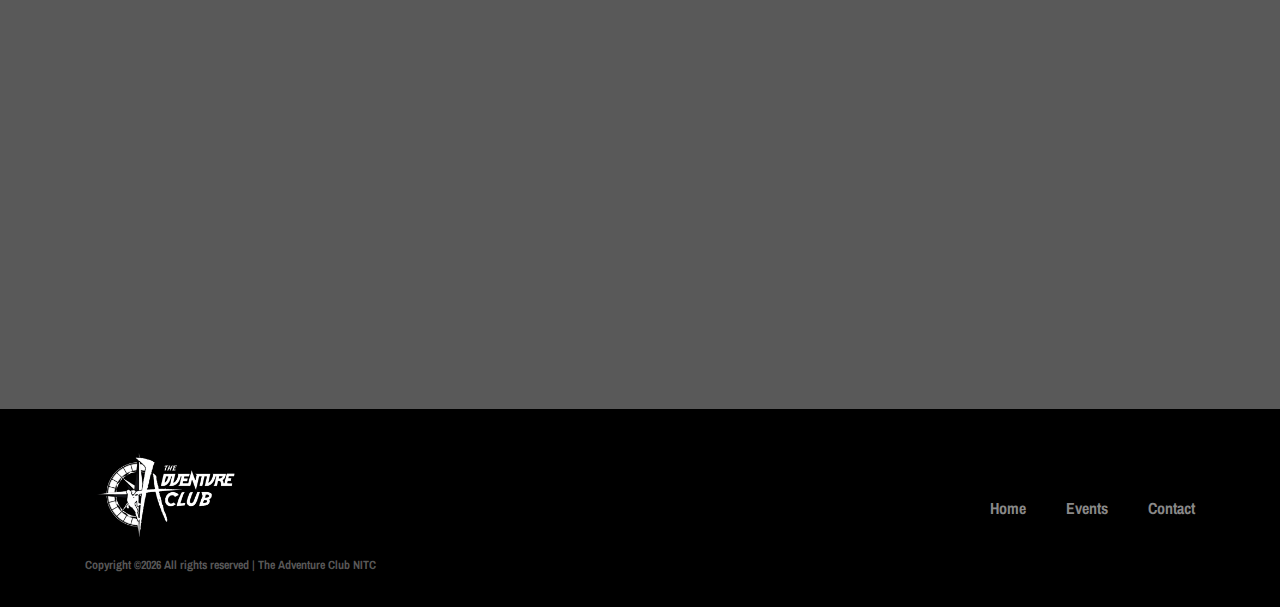
==== commit fefdcc56: "Add files via upload" ====
--- a/index.html
+++ b/index.html
@@ -116,8 +116,8 @@
                             <div class="hero-slides-content text-center">
                                 <h6 data-animation="fadeInUp" data-delay="100ms">Adventure Club NITC</h6>
                                 <h2 data-animation="fadeInUp" data-delay="300ms">Escape the Ordinary<span>Escape the Ordinary</span></h2>
-                                <a data-animation="fadeInUp" data-delay="500ms" href="#" class="btn oneMusic-btn mt-50">Discover <i class="fa fa-angle-double-right"></i></a>
-                            </div>
+                                <!-- <a data-animation="fadeInUp" data-delay="500ms" href="#" class="btn oneMusic-btn mt-50">Discover < <i class="fa fa-angle-double-down"></i></a> -->
+                            </div> 
                         </div>
                     </div>
                 </div>
@@ -134,7 +134,7 @@
                             <div class="hero-slides-content text-center">
                                 <h6 data-animation="fadeInUp" data-delay="100ms">Adventure Club NITC</h6>
                                 <h2 data-animation="fadeInUp" data-delay="300ms">Escape the Ordinary <span>Escape the Ordinary</span></h2>
-                                <a data-animation="fadeInUp" data-delay="500ms" href="#" class="btn oneMusic-btn mt-50">Discover <i class="fa fa-angle-double-right"></i></a>
+                                <!-- <a data-animation="fadeInUp" data-delay="500ms" href="#" class="btn oneMusic-btn mt-50">Discover <i class="fa fa-angle-double-right"></i></a> -->
                             </div>
                         </div>
                     </div>
@@ -303,7 +303,7 @@
                                 <div class="section-heading white text-left mb-50">
                                     <p>Upcoming</p>
                                     <h2>EVENT</h2>
-                                    <h2 style="text-align: center;">Cult Week</h2>
+                                    <h2 style="text-align: center;">Adrenaline</h2>
 
 
                                 </div>
@@ -449,66 +449,7 @@
                             </div>
                         </div> -->
 
-                        <div class="col-12 col-lg-12">
-                            <div class="testimonials-area mb-100 bg-img bg-overlay" style="background-image: url(img/bg-img/bg-3.jpg);">
-                                <div class="section-heading white text-left mb-50">
-                                    <p>You just missed</p>
-                                    <h2>FINALS</h2>
-                                    <h2 style="text-align: center;">Escapade</h2>
-
-
-                                </div>
-                                <!-- Testimonial Slide -->
-                                <div class="testimonials-slide owl-carousel">
-                                    <!-- Single Slide -->
-                                    <div class="single-slide">
-                                        
-                                        
-
-                                        <div class="testimonial-info d-flex align-items-center">
-                                            <p>Event Guidelines: <br>
-
-                                                - This event is open to students of all colleges.<br>
-                                                
-                                               - No registration fee is charged. Each team must have two people.<br>
-                                                
-                                                - There will be two rounds. Round 1 will be held online on 11th March. Round 2 will be held in
-                                                
-                                                Wonderla, Kochi. 10 teams will qualify for the final round.<br>
-                                                
-                                                -
-                                                
-                                                The top two teams will win a stay at Vistara Resort,
-                                                
-                                                Wayanad. Finalists will be awarded camping vouchers by
-                                                
-                                                Campper worth total 50k. <br>- Only one team member should partake in the
-                                                
-                                                preliminary round. </p>
-                                            
-                                           
-                                           
-                                        </div>
-                                       
-
-                                        <div class="col-12 text-center wow fadeInUp" data-wow-delay="500ms">
-                                            <a href="https://www.instagram.com/p/CdTnMBBhMll/" target="_blank"><button class="btn oneMusic-btn mt-30" type="submit">View Winners<i class="fa fa-angle-double-right"></i></button></a>
-                                        </div>
-
-                                    </div>
-                                    <!-- Single Slide -->
-                                    <!-- <div class="single-slide">
-                                        <p>Nam tristique ex vel magna tincidunt, ut porta nisl finibus. Vivamus eu dolor eu quam varius rutrum. Fusce nec justo id sem aliquam fringilla nec non lacus. Suspendisse eget lobortis nisi, ac cursus odio. Vivamus nibh velit, rutrum.</p>
-                                        <div class="testimonial-info d-flex align-items-center">
-                                            <div class="testimonial-thumb">
-                                                <img src="img/bg-img/t1.jpg" alt="">
-                                            </div>
-                                            <p>Nazrul Islam, Developer</p>
-                                        </div>
-                                    </div> -->
-                                </div>
-                            </div>
-                        </div>
+                        
 
                     </div>
                 </div>
@@ -532,12 +473,32 @@
 
             <div class="row">
 
+                <!-- Single Album Area -->
+                <div class="col-12 col-sm-6 col-md-4 col-lg-2">
+                    <div class="single-album-area wow fadeInUp" data-wow-delay="500ms">
+                        <a href="https://www.instagram.com/p/Caw9MaRvz9G/?igshid=YmMyMTA2M2Y=" target="_blank">
+                        <div class="album-thumb">
+                            <img src="img/Escape/Escape.001.jpeg" alt="">
+                        </div>
+                       </a>
+                        <div class="album-info">
+                            <a href="#">
+                                <h5>Escapade</h5>
+                            </a>
+                            <p>Mar 2022</p>
+                        </div>
+                    </div>
+                </div>
+
+
                  <!-- Single Album Area -->
                  <div class="col-12 col-sm-6 col-md-4 col-lg-2">
                     <div class="single-album-area wow fadeInUp" data-wow-delay="500ms">
+                        <a href="https://www.instagram.com/p/CZ6S_ogP1_W/?igshid=YmMyMTA2M2Y=" target="_blank">
                         <div class="album-thumb">
                             <img src="img/saleem/road to tatva.png" alt="">
                         </div>
+                    </a>
                         <div class="album-info">
                             <a href="#">
                                 <h5>Road To Tatva</h5>
@@ -550,6 +511,7 @@
                 <!-- Single Album Area -->
                 <div class="col-12 col-sm-6 col-md-4 col-lg-2">
                     <div class="single-album-area wow fadeInUp" data-wow-delay="100ms">
+                        <a href="https://www.instagram.com/p/CXvKG1noy2y/?utm_medium=copy_link" target="_blank">
                         <div class="album-thumb">
                             <img src="img/saleem/Country.jpg" alt="">
                             <!-- Album Price -->
@@ -557,6 +519,8 @@
                             <!-- Play Icon -->
                             
                         </div>
+                        </a>
+
                         <div class="album-info">
                             <a href="#">
                                 <h5>Country Bluff</h5>
@@ -569,9 +533,11 @@
                 <!-- Single Album Area -->
                 <div class="col-12 col-sm-6 col-md-4 col-lg-2">
                     <div class="single-album-area wow fadeInUp" data-wow-delay="200ms">
+                        <a href="https://www.instagram.com/p/CSwauiPFuKo/?utm_medium=copy_link" target="_blank">
                         <div class="album-thumb">
                             <img src="img/saleem/Onamchains.jpg" alt="">
                         </div>
+                        </a>
                         <div class="album-info">
                             <a href="#">
                                 <h5>ഓണചങ്ങല</h5>
@@ -586,9 +552,11 @@
                 <!-- Single Album Area -->
                 <div class="col-12 col-sm-6 col-md-4 col-lg-2">
                     <div class="single-album-area wow fadeInUp" data-wow-delay="600ms">
+                        <a href="https://www.instagram.com/p/CQiTAqhDL_6/?utm_medium=copy_link" target="_blank">
                         <div class="album-thumb">
                             <img src="img/saleem/snap.jpg" alt="">
                         </div>
+                    </a>
                         <div class="album-info">
                             <a href="#">
                                 <h5>Snapchart Workshop</h5>
@@ -601,9 +569,11 @@
                 <!-- Single Album Area -->
                 <div class="col-12 col-sm-6 col-md-4 col-lg-2">
                     <div class="single-album-area wow fadeInUp" data-wow-delay="600ms">
+                        <a href="https://www.instagram.com/p/CMOqeiSFAh_/?utm_medium=copy_link" target="_blank">
                         <div class="album-thumb">
                             <img src="img/saleem/fan_fight.jpg" alt="">
                         </div>
+                    </a>
                         <div class="album-info">
                             <a href="#">
                                 <h5>Fan-Fight</h5>
@@ -616,9 +586,11 @@
                 <!-- Single Album Area -->
                 <div class="col-12 col-sm-6 col-md-4 col-lg-2">
                     <div class="single-album-area wow fadeInUp" data-wow-delay="100ms">
+                        <a href="https://www.instagram.com/p/CMHvjDXlzeR/?utm_medium=copy_link" target="_blank">
                         <div class="album-thumb">
                             <img src="img/saleem/faux.jpg" alt="">
                         </div>
+                        </a>
                         <div class="album-info">
                             <a href="#">
                                 <h5>Faus Pass</h5>
@@ -631,10 +603,12 @@
                 <!-- Single Album Area -->
                 <div class="col-12 col-sm-6 col-md-4 col-lg-2">
                     <div class="single-album-area wow fadeInUp" data-wow-delay="300ms">
+                        <a href="https://www.instagram.com/p/CHX2TJJDK_L/?igshid=YmMyMTA2M2Y=" target="_blank">
                         <div class="album-thumb">
                             <img src="img/saleem/ludo.jpg" alt="">
                            
                         </div>
+                        </a>
                         <div class="album-info">
                             <a href="#">
                                 <h5>Ludo</h5>
@@ -647,9 +621,11 @@
                    <!-- Single Album Area -->
                    <div class="col-12 col-sm-6 col-md-4 col-lg-2">
                     <div class="single-album-area wow fadeInUp" data-wow-delay="300ms">
+                        <a href="https://www.instagram.com/p/CHX2WknjKff/?igshid=YmMyMTA2M2Y=" target="_blank">
                         <div class="album-thumb">
                             <img src="img/saleem/AmongUS.jpg" alt="">
                         </div>
+                        </a>
                         <div class="album-info">
                             <a href="#">
                                 <h5>Among Us</h5>
@@ -663,9 +639,11 @@
                 <!-- Single Album Area -->
                 <div class="col-12 col-sm-6 col-md-4 col-lg-2">
                     <div class="single-album-area wow fadeInUp" data-wow-delay="200ms">
+                        <a href="https://www.instagram.com/p/CFRr48FjDPC/?igshid=YmMyMTA2M2Y=" target="_blank">
                         <div class="album-thumb">
                             <img src="img/saleem/ipl.jpg" alt="">
                         </div>
+                        </a>
                         <div class="album-info">
                             <a href="#">
                                 <h5>IPL prediction</h5>
@@ -674,14 +652,53 @@
                         </div>
                     </div>
                 </div>
+
+
+                <div class="col-12 col-sm-6 col-md-4 col-lg-2">
+                    <div class="single-album-area wow fadeInUp" data-wow-delay="500ms">
+                        <a href="https://www.instagram.com/p/CEbgGAHjpBH/?igshid=YmMyMTA2M2Y=" target="_blank">
+                        <div class="album-thumb">
+                            <img src="img/poopol/poopol.001.jpeg" alt="">
+                           
+                        </div>
+                        </a>
+                        <div class="album-info">
+                            <a href="#">
+                                <h5>Poopoli</h5>
+                            </a>
+                            <p>Aug 2020</p>
+                        </div>
+                    </div>
+                </div>
+
+
+                <div class="col-12 col-sm-6 col-md-4 col-lg-2">
+                    <div class="single-album-area wow fadeInUp" data-wow-delay="500ms">
+                        <a href="https://www.instagram.com/p/CEZenBPDUPt/?igshid=YmMyMTA2M2Y=" target="_blank">
+                        <div class="album-thumb">
+                            <img src="img/manka/manka.001.jpeg" alt="">
+                           
+                        </div>
+                        </a>
+                        <div class="album-info">
+                            <a href="#">
+                                <h5>Malayali Manka</h5>
+                            </a>
+                            <p>Aug 2020</p>
+                        </div>
+                    </div>
+                </div>
+
 
                  <!-- Single Album Area -->
                  <div class="col-12 col-sm-6 col-md-4 col-lg-2">
                     <div class="single-album-area wow fadeInUp" data-wow-delay="500ms">
+                        <a href="https://www.instagram.com/p/CEUYPjoDTaQ/?igshid=YmMyMTA2M2Y=" target="_blank">
                         <div class="album-thumb">
                             <img src="img/saleem/advrenture_onam.jpg" alt="">
                            
                         </div>
+                        </a>
                         <div class="album-info">
                             <a href="#">
                                 <h5>Adventure Onam</h5>
@@ -691,17 +708,66 @@
                     </div>
                 </div>
 
-                
+                <div class="col-12 col-sm-6 col-md-4 col-lg-2">
+                    <div class="single-album-area wow fadeInUp" data-wow-delay="400ms">
+                        <a href="https://www.instagram.com/p/B9HNmG6ATHq/?igshid=YmMyMTA2M2Y=" target="_blank">
+                        <div class="album-thumb">
+                            <img src="img/guesto/guesto.001.jpeg" alt="">
+                        </div>
+                        </a>
+                        <div class="album-info">
+                            <a href="#">
+                                <h5>Gusto Adrenaline</h5>
+                            </a>
+                            <p>Mar 2019</p>
+                        </div>
+                    </div>
+                </div>
              
                 <!-- Single Album Area -->
                 <div class="col-12 col-sm-6 col-md-4 col-lg-2">
                     <div class="single-album-area wow fadeInUp" data-wow-delay="400ms">
+                        <a href="https://www.instagram.com/p/BtjDfPOALFR/?igshid=YmMyMTA2M2Y=" target="_blank">
                         <div class="album-thumb">
                             <img src="img/saleem/Adrenaline19.jpg" alt="">
                         </div>
+                        </a>
                         <div class="album-info">
                             <a href="#">
                                 <h5>Adrenaline</h5>
+                            </a>
+                            <p>Feb 2019</p>
+                        </div>
+                    </div>
+                </div>
+
+                <div class="col-12 col-sm-6 col-md-4 col-lg-2">
+                    <div class="single-album-area wow fadeInUp" data-wow-delay="400ms">
+                        <a href="https://www.instagram.com/p/Btlonv6AIA7/?igshid=YmMyMTA2M2Y=" target="_blank">
+                        <div class="album-thumb">
+                            <img src="img/photography.jpg" alt="">
+                        </div>
+                        </a>
+                        <div class="album-info">
+                            <a href="#">
+                                <h5>Photography Contest</h5>
+                            </a>
+                            <p>Feb 2019</p>
+                        </div>
+                    </div>
+                </div>
+
+                 <!-- Single Album Area -->
+                 <div class="col-12 col-sm-6 col-md-4 col-lg-2">
+                    <div class="single-album-area wow fadeInUp" data-wow-delay="400ms">
+                        <a href="https://www.instagram.com/p/BoRhOtUAE7I/?igshid=YmMyMTA2M2Y=" target="_blank">
+                        <div class="album-thumb">
+                            <img src="img/R2T/R2T.001.jpeg" alt="">
+                        </div>
+                        </a>
+                        <div class="album-info">
+                            <a href="#">
+                                <h5>Road 2 Tathva</h5>
                             </a>
                             <p>Feb 2019</p>
                         </div>
@@ -713,9 +779,11 @@
                 <!-- Single Album Area -->
                 <div class="col-12 col-sm-6 col-md-4 col-lg-2">
                     <div class="single-album-area wow fadeInUp" data-wow-delay="400ms">
+                        <a href="https://www.instagram.com/p/BnjGtD2F-Wk/?igshid=YmMyMTA2M2Y=" target="_blank">
                         <div class="album-thumb">
                             <img src="img/saleem/pubg.jpg" alt="">
                         </div>
+                        </a>
                         <div class="album-info">
                             <a href="#">
                                 <h5>PUBG</h5>
@@ -731,7 +799,7 @@
             <div class="row">
                 <div class="col-12">
                     <div class="load-more-btn text-center wow fadeInUp" data-wow-delay="300ms">
-                        <a href="#" class="btn oneMusic-btn">Load More <i class="fa fa-angle-double-right"></i></a>
+                        <a href="event.html" class="btn oneMusic-btn">Load More <i class="fa fa-angle-double-right"></i></a>
                     </div>
                 </div>
             </div>
